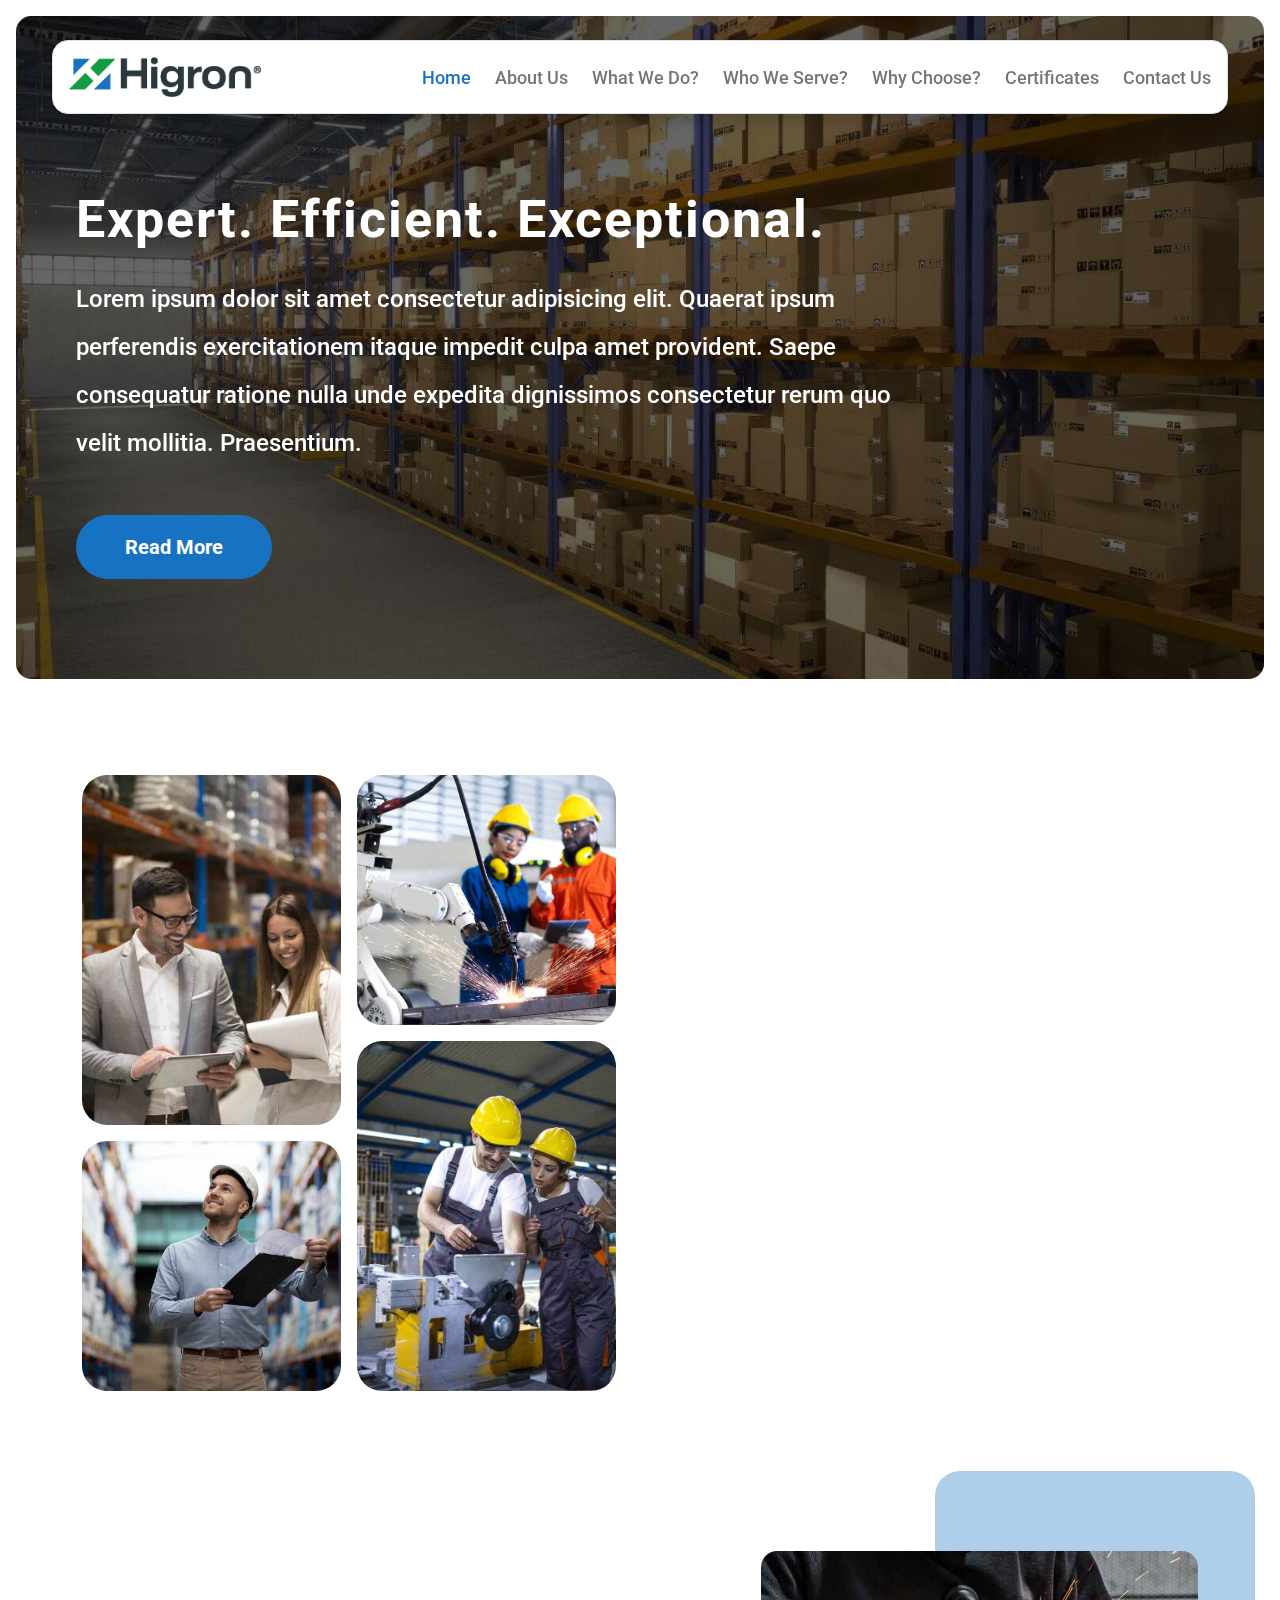
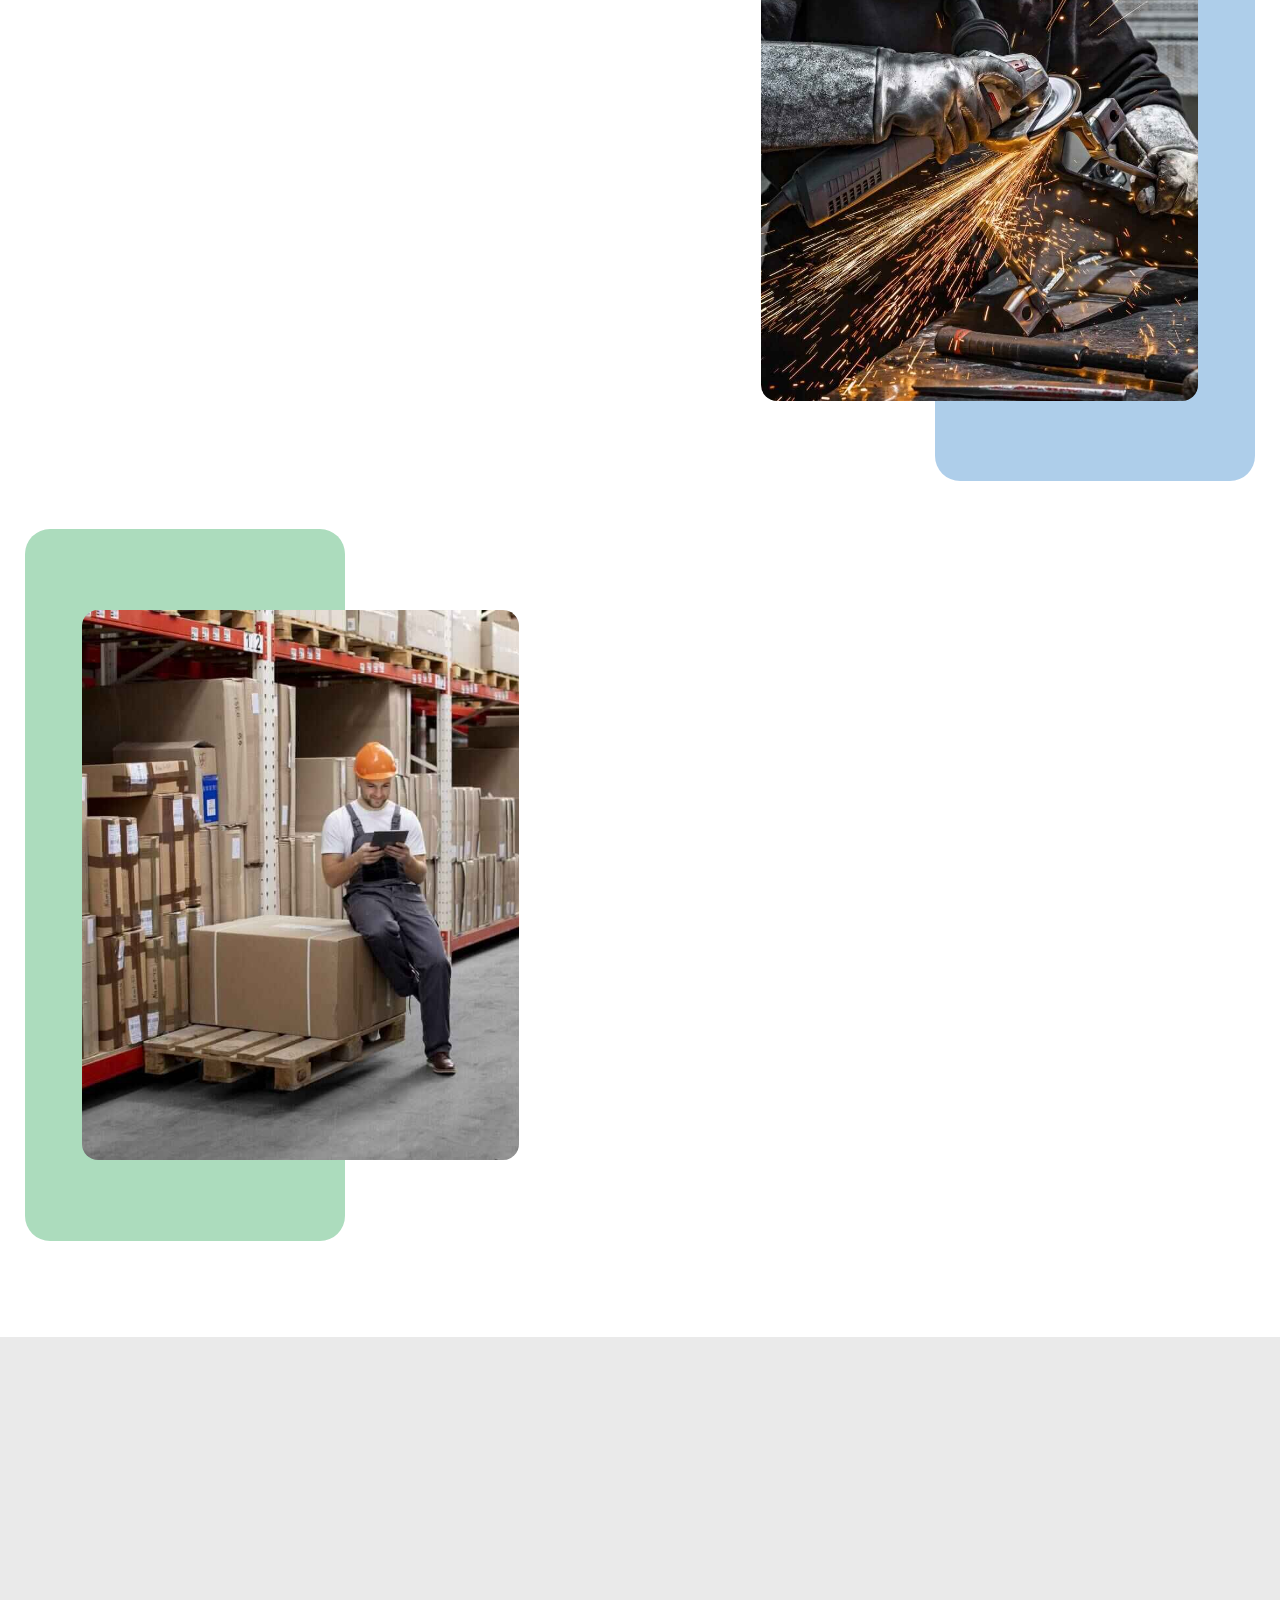
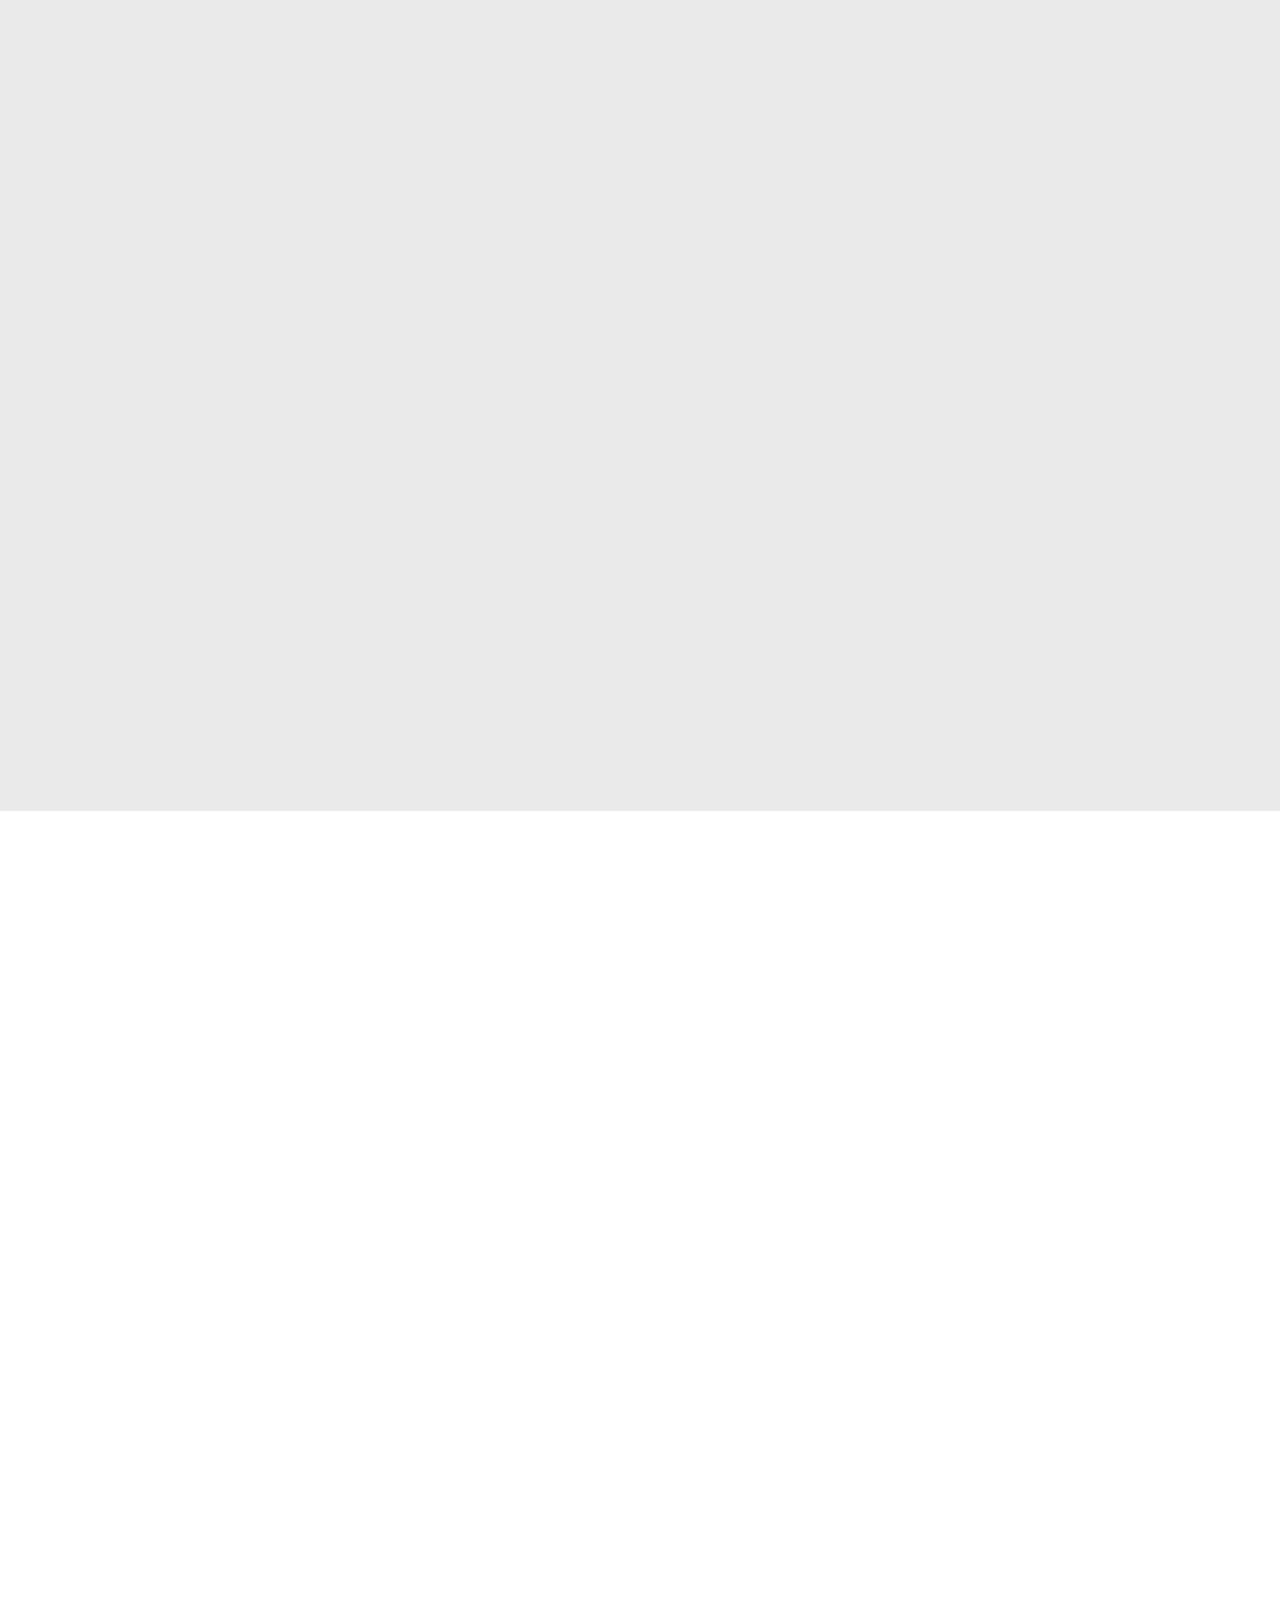
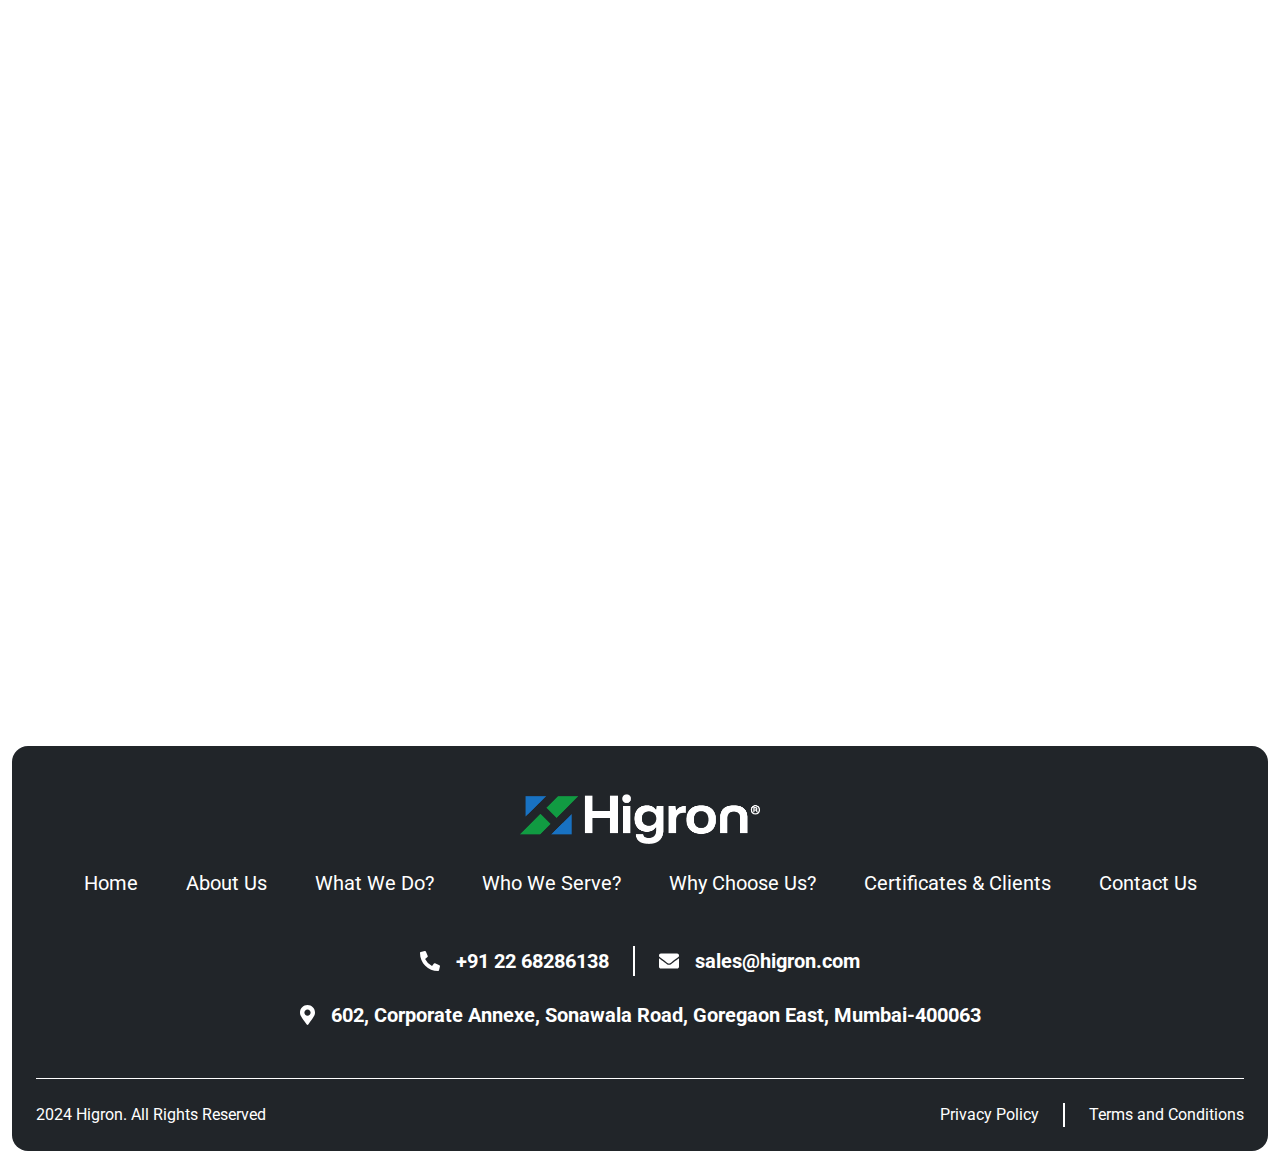
==== index.html @ 0edd307a "initial setup commit" ====
<!DOCTYPE html>
<html lang="en">

<head>
    <meta charset="UTF-8">
    <meta name="viewport" content="width=device-width, initial-scale=1.0">
    <title>Higron | Home</title>
    <link rel="shortcut icon" href="./images/fav-logo.png" type="image/x-icon">

    <link rel="preconnect" href="https://fonts.googleapis.com">
    <link rel="preconnect" href="https://fonts.gstatic.com" crossorigin>
    <link href="https://fonts.googleapis.com/css2?family=Roboto:ital,wght@0,100;0,300;0,400;0,500;0,700;0,900;1,100;1,300;1,400;1,500;1,700;1,900&display=swap" rel="stylesheet">

    <link rel="stylesheet" href="./css/style.css">
    <link rel="stylesheet" href="./css/responsive.css">
    <link rel="stylesheet" href="./css/custom.css">
    <link rel="stylesheet" href="./css/bootstrap.min.css">
    <link rel="stylesheet" href="./css/aos.css">
    <link rel="stylesheet" href="./css/owl.carousel.min.css">
    <link rel="stylesheet" href="./css/owl.theme.default.min.css">
    <link rel="stylesheet" href="./fontawesome/css/all.min.css">
    <link rel="stylesheet" href="./fontawesome/css/brands.min.css">
    <link rel="stylesheet" href="./fontawesome/css/fontawesome.min.css">
    <link rel="stylesheet" href="./fontawesome/css/regular.min.css">
    <link rel="stylesheet" href="./fontawesome/css/solid.min.css">
    <link rel="stylesheet" href="./fontawesome/css/svg-with-js.min.css">
    <link rel="stylesheet" href="./fontawesome/css/v4-shims.min.css">

    <script src="./js/jquery.min.js"></script>
</head>

<body>
    <section class="banner-height m-3 bg-overlay rounded-4" data-bg-src="./images/banner-img.jpg">
        <div class="container-fluid h-100">
            <header class="pt-sm-4 pt-3 px-sm-4 px-1" data-aos="fade-up" data-aos-duration="1000">
                <nav class="p-3 navbar navbar-expand-lg bg-white rounded-4 shadow border">
                    <a href="./index.html">
                        <img class="logo-img" src="./images/logo.png" alt="Higron Logo">
                    </a>
                    <button class="navbar-toggler" type="button" data-bs-toggle="collapse" data-bs-target="#navbarNavDropdown" aria-controls="navbarNavDropdown" aria-expanded="false" aria-label="Toggle navigation">
                        <span class="navbar-toggler-icon"></span>
                    </button>
                    <div class="collapse navbar-collapse justify-content-end" id="navbarNavDropdown">
                        <ul class="navbar-nav gap-xl-4 gap-lg-3">
                            <li class="nav-item mt-lg-0 mt-4 mb-lg-0 mb-2">
                                <a class="nav-link p-0 active" aria-current="page" href="./index.html">Home</a>
                            </li>
                            <li class="nav-item my-lg-0 my-2">
                                <a class="nav-link p-0" href="./index.html#about-section">About Us</a>
                            </li>
                            <li class="nav-item my-lg-0 my-2">
                                <a class="nav-link p-0" href="./index.html#whatwe-section">What We Do?</a>
                            </li>
                            <li class="nav-item my-lg-0 my-2">
                                <a class="nav-link p-0" href="./index.html#whowe-section">Who We Serve?</a>
                            </li>
                            <li class="nav-item my-lg-0 my-2">
                                <a class="nav-link p-0" href="./index.html#whychoose-section">Why Choose?</a>
                            </li>
                            <li class="nav-item my-lg-0 my-2">
                                <a class="nav-link p-0" href="./index.html#certificate-section">Certificates</a>
                            </li>
                            <li class="nav-item my-lg-0 my-2">
                                <a class="nav-link p-0" href="./contactus.html">Contact Us</a>
                            </li>
                        </ul>
                    </div>
                </nav>
            </header>
            
            <header class="p-4 addHeaderClass">
                <nav class="p-3 navbar navbar-expand-lg bg-white rounded-4 shadow border">
                    <a href="./index.html">
                        <img class="logo-img" src="./images/logo.png" alt="Higron Logo">
                    </a>
                    <button class="navbar-toggler" type="button" data-bs-toggle="collapse" data-bs-target="#navbarNavSticky" aria-controls="navbarNavSticky" aria-expanded="false" aria-label="Toggle navigation">
                        <span class="navbar-toggler-icon"></span>
                    </button>
                    <div class="collapse navbar-collapse justify-content-end" id="navbarNavSticky">
                        <ul id="higron-menu" class="navbar-nav gap-xl-4 gap-lg-3 gap-md-2">
                            <li class="nav-item mt-lg-0 mt-4 mb-lg-0 mb-2">
                                <a class="nav-link p-0 active" aria-current="page" href="./index.html">Home</a>
                            </li>
                            <li class="nav-item my-lg-0 my-2">
                                <a class="nav-link p-0" href="./index.html#about-section">About Us</a>
                            </li>
                            <li class="nav-item my-lg-0 my-2">
                                <a class="nav-link p-0" href="./index.html#whatwe-section">What We Do?</a>
                            </li>
                            <li class="nav-item my-lg-0 my-2">
                                <a class="nav-link p-0" href="./index.html#whowe-section">Who We Serve?</a>
                            </li>
                            <li class="nav-item my-lg-0 my-2">
                                <a class="nav-link p-0" href="./index.html#whychoose-section">Why Choose?</a>
                            </li>
                            <li class="nav-item my-lg-0 my-2">
                                <a class="nav-link p-0" href="./index.html#certificate-section">Certificates</a>
                            </li>
                            <li class="nav-item my-lg-0 my-2">
                                <a class="nav-link p-0" href="./contactus.html">Contact Us</a>
                            </li>
                        </ul>
                    </div>
                </nav>
            </header>
            <div class="d-flex flex-column justify-content-center banner-padding">
                <div class="container-fluid px-lg-5 px-md-4 px-sm-3 p-0 z-9 position-relative">
                    <div class="w-lg-75">
                        <h1 class="banner-text mb-4 text-white fw-bold" data-aos="fade-up" data-aos-duration="2000">Expert. Efficient. Exceptional.</h1>
                        <h4 class="mb-4 mb-lg-5 banner-subtext text-white lh-lg" data-aos="fade-up" data-aos-duration="2000">Lorem ipsum dolor sit amet consectetur adipisicing elit. Quaerat ipsum perferendis exercitationem itaque impedit culpa amet provident. Saepe consequatur ratione nulla unde expedita dignissimos consectetur rerum quo velit mollitia. Praesentium.</h4>
                        <a href="./index.html#about-section" class="btn btn-primary rounded-pill px-5 py-3 fw-bold fs-5" data-aos="fade-up" data-aos-duration="2000">Read More</a>
                    </div>
                </div>
            </div>
        </div>
    </section>

    <section id="about-section" class="scroll-margin-top space-section">
        <div class="container">
            <div class="row g-4 g-md-5 gy-5 align-items-center">
                <div class="col-lg-6" data-aos="fade-up" data-aos-duration="2000">
                    <div class="row g-3">
                        <div class="col-6">
                            <img class="about-img-1 mb-3" src="./images/about-img1.jpg" alt="Abount Image">
                            <img class="about-img-2" src="./images/about-img3.jpg" alt="Abount Image">
                        </div>
                        <div class="col-6">
                            <img class="about-img-2 mb-3" src="./images/about-img2.jpg" alt="Abount Image">
                            <img class="about-img-1" src="./images/about-img4.jpg" alt="Abount Image">
                        </div>
                    </div>
                </div>
                <div class="col-lg-6" data-aos="fade-up" data-aos-duration="2000">
                    <h5 class="mb-2 fw-bold text-primary">Who We Are?</h5>
                    <h1 class="mb-4 display-4 fw-bold">About Us</h1>
                    <p class="mb-2 fs-5"><span class="text-primary fw-bold"> HIGRON </span> is a leading manufacturing and procurement services company based out of Mumbai, India with Regional offices in UAE and Saudi Arabia.</p>
                    <p class="mb-2 fs-5">We offer a one-stop shop for the supply of Tubes, Pipes, Fittings (Metallic and non-metallic), Fasteners, and a wide range of other industrial products for various sectors including oil, gas, and petrochemical industries.</p>
                    <p class="mb-4 fs-5">We are also the agents of PHB WESERHÜTTE, a leading technological company in the areas of material handling and mining.</p>
                    <a href="./contactus.html" class="btn btn-primary rounded-pill px-5 py-3 fw-bold">Contact Us</a>
                </div>
            </div>
        </div>
    </section>

    <section id="whatwe-section">
        <div class="scroll-margin-top-100px space-section mb-5 position-relative">
            <div class="container">
                <div class="row g-4 g-md-5 gy-5 align-items-center">
                    <div class="col-lg-7" data-aos="fade-up" data-aos-duration="2000">
                        <div class="mb-lg-5 mb-4">
                            <h5 class="mb-3 fw-bold text-primary">What We Do?</h5>
                            <h1 class="mb-4 display-6 fw-bold">Manufacturing Division</h1>
                            <p class="mb-0 fs-5">Lorem ipsum dolor sit amet consectetur adipisicing elit. Tenetur explicabo accusamus repellendus maiores veritatis est hic, eaque quibusdam! Quae tempore aliquid cum laborum corporis adipisci, similique quis quia quos quibusdam.</p>
                        </div>
                        <div class="row g-4">
                            <div class="col-lg-6 col-md-6">
                                <a href="#" class="text-black d-flex gap-3 align-items-center">
                                    <div class="bg-light py-1 px-2 rounded-circle"><i class="fa fa-angle-double-right"></i></div>
                                    <h5 class="mb-0 fw-bold">Tubes & Pipes</h5>
                                </a>
                            </div>
                            <div class="col-lg-6 col-md-6">
                                <a href="#" class="text-black d-flex gap-3 align-items-center">
                                    <div class="bg-light py-1 px-2 rounded-circle"><i class="fa fa-angle-double-right"></i></div>
                                    <h5 class="mb-0 fw-bold">Pipe Fittings</h5>
                                </a>
                            </div>
                            <div class="col-lg-6 col-md-6">
                                <a href="#" class="text-black d-flex gap-3 align-items-center">
                                    <div class="bg-light py-1 px-2 rounded-circle"><i class="fa fa-angle-double-right"></i></div>
                                    <h5 class="mb-0 fw-bold">Fasteners</h5>
                                </a>
                            </div>
                            <div class="col-lg-6 col-md-6">
                                <a href="#" class="text-black d-flex gap-3 align-items-center">
                                    <div class="bg-light py-1 px-2 rounded-circle"><i class="fa fa-angle-double-right"></i></div>
                                    <h5 class="mb-0 fw-bold">Injection Molding</h5>
                                </a>
                            </div>
                        </div>
                    </div>
                    <div class="col-lg-5 bgside-bar-right">
                        <img class="z-9 position-relative object-cover w-100 h-450px rounded-4" src="./images/what-we1.jpg" alt="Abount Image">
                    </div>
                </div>
            </div>
        </div>

        <div class="space-section mb-5 position-relative">
            <div class="container">
                <div class="row g-4 g-md-5 gy-5 align-items-center">
                    <div class="col-lg-5 bgside-bar-left">
                        <img class="z-9 position-relative object-cover w-100 h-550px rounded-4" src="./images/what-we2.jpg" alt="Abount Image">
                    </div>
                    <div class="col-lg-7" data-aos="fade-up" data-aos-duration="2000">
                        <div class="mb-lg-5 mb-4">
                            <h5 class="mb-3 fw-bold text-primary">What We Do?</h5>
                            <h1 class="mb-4 display-6 fw-bold">Procurement Services</h1>
                            <p class="mb-0 fs-5">Lorem ipsum dolor sit amet consectetur adipisicing elit. Tenetur explicabo accusamus repellendus maiores veritatis est hic, eaque quibusdam! Quae tempore aliquid cum laborum corporis adipisci, similique quis quia quos quibusdam.</p>
                        </div>
                        <div class="row g-4">
                            <div class="col-lg-6 col-md-6">
                                <a href="#" class="text-black d-flex gap-3 align-items-center">
                                    <div class="bg-light py-1 px-2 rounded-circle"><i class="fa fa-angle-double-right"></i></div>
                                    <h5 class="mb-0 fw-bold">Pipes & Fittings</h5>
                                </a>
                            </div>
                            <div class="col-lg-6 col-md-6">
                                <a href="#" class="text-black d-flex gap-3 align-items-center">
                                    <div class="bg-light py-1 px-2 rounded-circle"><i class="fa fa-angle-double-right"></i></div>
                                    <h5 class="mb-0 fw-bold">Welding</h5>
                                </a>
                            </div>
                            <div class="col-lg-6 col-md-6">
                                <a href="#" class="text-black d-flex gap-3 align-items-center">
                                    <div class="bg-light py-1 px-2 rounded-circle"><i class="fa fa-angle-double-right"></i></div>
                                    <h5 class="mb-0 fw-bold">Capital Spares & Equipments</h5>
                                </a>
                            </div>
                            <div class="col-lg-6 col-md-6">
                                <a href="#" class="text-black d-flex gap-3 align-items-center">
                                    <div class="bg-light py-1 px-2 rounded-circle"><i class="fa fa-angle-double-right"></i></div>
                                    <h5 class="mb-0 fw-bold">Industrial Tools</h5>
                                </a>
                            </div>
                            <div class="col-lg-6 col-md-6">
                                <a href="#" class="text-black d-flex gap-3 align-items-center">
                                    <div class="bg-light py-1 px-2 rounded-circle"><i class="fa fa-angle-double-right"></i></div>
                                    <h5 class="mb-0 fw-bold">Machine Tools</h5>
                                </a>
                            </div>
                            <div class="col-lg-6 col-md-6">
                                <a href="#" class="text-black d-flex gap-3 align-items-center">
                                    <div class="bg-light py-1 px-2 rounded-circle"><i class="fa fa-angle-double-right"></i></div>
                                    <h5 class="mb-0 fw-bold">Material Handling</h5>
                                </a>
                            </div>
                            <div class="col-lg-6 col-md-6">
                                <a href="#" class="text-black d-flex gap-3 align-items-center">
                                    <div class="bg-light py-1 px-2 rounded-circle"><i class="fa fa-angle-double-right"></i></div>
                                    <h5 class="mb-0 fw-bold">Pneumatics</h5>
                                </a>
                            </div>
                            <div class="col-lg-6 col-md-6">
                                <a href="#" class="text-black d-flex gap-3 align-items-center">
                                    <div class="bg-light py-1 px-2 rounded-circle"><i class="fa fa-angle-double-right"></i></div>
                                    <h5 class="mb-0 fw-bold">Hydraulics</h5>
                                </a>
                            </div>
                            <div class="col-lg-6 col-md-6">
                                <a href="#" class="text-black d-flex gap-3 align-items-center">
                                    <div class="bg-light py-1 px-2 rounded-circle"><i class="fa fa-angle-double-right"></i></div>
                                    <h5 class="mb-0 fw-bold">Electrical & Lighting</h5>
                                </a>
                            </div>
                            <div class="col-lg-6 col-md-6">
                                <a href="#" class="text-black d-flex gap-3 align-items-center">
                                    <div class="bg-light py-1 px-2 rounded-circle"><i class="fa fa-angle-double-right"></i></div>
                                    <h5 class="mb-0 fw-bold">Safety</h5>
                                </a>
                            </div>
                        </div>
                    </div>
                </div>
            </div>
        </div>
    </section>

    <section id="whowe-section" class="scroll-margin-top pt-lg-5 pt-4">
        <div class="space-section bg-light pb-310px">
            <div class="container">
                <div class="mb-5" data-aos="fade-up" data-aos-duration="2000">
                    <h1 class="text-center mb-4 display-6 fw-bold">Who We Serve?</h1>
                    <p class="w-lg-75 mx-auto text-center mb-0 fs-5 lh-base">Lorem ipsum dolor sit, amet consectetur adipisicing elit. Consequuntur, dolorem, aspernatur assumenda quas iure veniam laborum quaerat, deserunt corrupti quidem amet officia.</p>
                </div>
                <div class="row g-3 g-lg-4 justify-content-center">
                    <div class="col-lg-4 col-md-6" data-aos="fade-up" data-aos-duration="2000">
                        <div class="bg-white shadow serve-card p-3 rounded-4">
                            <div class="bg-white rounded-4 p-3 position-relative z-9 text-center">
                                <div class="fs-4 serve-icon text-white mx-auto position-relative">
                                    <img class="serv-img position-relative z-3" src="./images/serve-icon1.png">
                                </div>
                                <h4 class="mt-3 mb-2 fw-bold text-black">Petrochemical</h4>
                                <h6 class="mb-0 text-black lh-base">Lorem ipsum dolor sit amet consectetur adipisicing.</h6>
                            </div>
                        </div>
                    </div>
                    <div class="col-lg-4 col-md-6" data-aos="fade-up" data-aos-duration="2000">
                        <div class="bg-white shadow serve-card p-3 rounded-4">
                            <div class="bg-white rounded-4 p-3 position-relative z-9 text-center">
                                <div class="fs-4 serve-icon text-white mx-auto position-relative">
                                    <img class="serv-img position-relative z-3" src="./images/serve-icon2.png">
                                </div>
                                <h4 class="mt-3 mb-2 fw-bold text-black">Oil & Gas</h4>
                                <h6 class="mb-0 text-black lh-base">Lorem ipsum dolor sit amet consectetur adipisicing.</h6>
                            </div>
                        </div>
                    </div>
                    <div class="col-lg-4 col-md-6" data-aos="fade-up" data-aos-duration="2000">
                        <div class="bg-white shadow serve-card p-3 rounded-4">
                            <div class="bg-white rounded-4 p-3 position-relative z-9 text-center">
                                <div class="fs-4 serve-icon text-white mx-auto position-relative">
                                    <img class="serv-img position-relative z-3" src="./images/serve-icon3.png">
                                </div>
                                <h4 class="mt-3 mb-2 fw-bold text-black">Fertilizer</h4>
                                <h6 class="mb-0 text-black lh-base">Lorem ipsum dolor sit amet consectetur adipisicing.</h6>
                            </div>
                        </div>
                    </div>
                    <div class="col-lg-4 col-md-6" data-aos="fade-up" data-aos-duration="2000">
                        <div class="bg-white shadow serve-card p-3 rounded-4">
                            <div class="bg-white rounded-4 p-3 position-relative z-9 text-center">
                                <div class="fs-4 serve-icon text-white mx-auto position-relative">
                                    <img class="serv-img position-relative z-3" src="./images/serve-icon4.png">
                                </div>
                                <h4 class="mt-3 mb-2 fw-bold text-black">Steel</h4>
                                <h6 class="mb-0 text-black lh-base">Lorem ipsum dolor sit amet consectetur adipisicing.</h6>
                            </div>
                        </div>
                    </div>
                    <div class="col-lg-4 col-md-6" data-aos="fade-up" data-aos-duration="2000">
                        <div class="bg-white shadow serve-card p-3 rounded-4">
                            <div class="bg-white rounded-4 p-3 position-relative z-9 text-center">
                                <div class="fs-4 serve-icon text-white mx-auto position-relative">
                                    <img class="serv-img position-relative z-3" src="./images/serve-icon5.png">
                                </div>
                                <h4 class="mt-3 mb-2 fw-bold text-black">Water Treatment</h4>
                                <h6 class="mb-0 text-black lh-base">Lorem ipsum dolor sit amet consectetur adipisicing.</h6>
                            </div>
                        </div>
                    </div>
                    <div class="col-lg-4 col-md-6" data-aos="fade-up" data-aos-duration="2000">
                        <div class="bg-white shadow serve-card p-3 rounded-4">
                            <div class="bg-white rounded-4 p-3 position-relative z-9 text-center">
                                <div class="fs-4 serve-icon text-white mx-auto position-relative">
                                    <img class="serv-img position-relative z-3" src="./images/serve-icon6.png">
                                </div>
                                <h4 class="mt-3 mb-2 fw-bold text-black">Power Generation</h4>
                                <h6 class="mb-0 text-black lh-base">Lorem ipsum dolor sit amet consectetur adipisicing.</h6>
                            </div>
                        </div>
                    </div>
                </div>
            </div>
        </div>
    </section>

    <section id="whychoose-section" class="scroll-margin-top-300px space-section">
        <div class="container">
            <div class="mt--300px" data-aos="fade-in" data-aos-duration="2000">
                <img src="./images/world-map.jpg" class="w-100 rounded-4" alt="world map">
            </div>
            <div class="mt-5 pt-lg-4">
                <div class="mb-5 text-center" data-aos="fade-up" data-aos-duration="2000">
                    <h5 class="mb-3 fw-bold text-primary">Why Choose Us?</h5>
                    <h1 class="mb-4 display-6 fw-bold">What We Do Differently?</h1>
                    <p class="mb-0 fs-5">At HIGRON, we serve as the force connecting materials to our customers, be it through our products or procurement services. <br class="d-lg-none d-xl-block"> Our highly trained sales staff commits to our customers, ensuring every aspect of business with us is smooth and impactful.</p>
                </div>
                <div class="row g-4">
                    <div class="col-md-4">
                        <div class="text-center card-hover position-relative" data-aos="fade-up" data-aos-duration="2000">
                            <img class="choose-img mb-4" src="./images/choose-icon1.png" alt="why choose us">
                            <h5 class="mb-0 text-capitalize fw-bold lh-base">Expert technical team</h5>
                        </div>
                    </div>
                    <div class="col-md-4">
                        <div class="text-center card-hover position-relative" data-aos="fade-up" data-aos-duration="2000">
                            <img class="choose-img mb-4" src="./images/choose-icon2.png" alt="why choose us">
                            <h5 class="mb-0 text-capitalize fw-bold lh-base">Efficient Manufacturing, sourcing & delivery</h5>
                        </div>
                    </div>
                    <div class="col-md-4">
                        <div class="text-center card-hover position-relative" data-aos="fade-up" data-aos-duration="2000">
                            <img class="choose-img mb-4" src="./images/choose-icon3.png" alt="why choose us">
                            <h5 class="mb-0 text-capitalize fw-bold lh-base">Exceptional execution</h5>
                        </div>
                    </div>
                </div>
            </div>
        </div>
    </section>

    <section id="certificate-section">
        <div class="scroll-margin-top-100px container">
            <div class="bg-light p-lg-5 p-4 rounded-4" data-aos="fade-up" data-aos-duration="2000">
                <h2 class="mb-4 text-center fw-bold">Certifications & Approvals</h2>
                <div class="row g-md-5 g-4 justify-content-center">
                    <div class="col-lg col-md-2 col-sm-4">
                        <div class="position-relative img-hover h-150px d-flex justify-content-center align-items-center">
                            <img class="certificate-img position-relative z-3" src="./images/certificate-1.png" alt="certificate image">
                        </div>
                    </div>
                    <div class="col-md col-sm-4">
                        <div class="position-relative img-hover h-150px d-flex justify-content-center align-items-center">
                            <img class="certificate-img position-relative z-3" src="./images/certificate-4.png" alt="certificate image">
                        </div>
                    </div>
                    <div class="col-md col-sm-4">
                        <div class="position-relative img-hover h-150px d-flex justify-content-center align-items-center">
                            <img class="certificate-img position-relative z-3" src="./images/certificate-2.png" alt="certificate image">
                        </div>
                    </div>
                    <div class="col-md col-sm-4">
                        <div class="position-relative img-hover h-150px d-flex justify-content-center align-items-center">
                            <img class="certificate-img position-relative z-3" src="./images/certificate-5.png" alt="certificate image">
                        </div>
                    </div>
                    <div class="col-md col-sm-4">
                        <div class="position-relative img-hover h-150px d-flex justify-content-center align-items-center">
                            <img class="certificate-img position-relative z-3" src="./images/certificate-3.png" alt="certificate image">
                        </div>
                    </div>
                </div>
            </div>
        </div>

        <div class="space-section">
            <div class="container-fluid">
                <div class="position-relative vertical-border text-center" data-aos="fade-up" data-aos-duration="2000">
                    <h2 class="bg-white d-inline-block px-4 px-lg-5 mb-5 fw-bold">Out Clients</h2>
                </div>
            </div>
            <div class="container-fluid" data-aos="fade-up" data-aos-duration="2000">
                <div class="owl-carousel client-carousel">
                    <div class="items clientimg-hover p-2">
                        <img class="client-logo" src="./images/client-1.png" alt="client logo">
                    </div>
                    <div class="items clientimg-hover p-2">
                        <img class="client-logo" src="./images/client-2.png" alt="client logo">
                    </div>
                    <div class="items clientimg-hover p-2">
                        <img class="client-logo" src="./images/client-3.png" alt="client logo">
                    </div>
                    <div class="items clientimg-hover p-2">
                        <img class="client-logo" src="./images/client-4.png" alt="client logo">
                    </div>
                    <div class="items clientimg-hover p-2">
                        <img class="client-logo" src="./images/client-5.png" alt="client logo">
                    </div>
                    <div class="items clientimg-hover p-2">
                        <img class="client-logo" src="./images/client-6.png" alt="client logo">
                    </div>
                    <div class="items clientimg-hover p-2">
                        <img class="client-logo" src="./images/client-7.png" alt="client logo">
                    </div>
                    <div class="items clientimg-hover p-2">
                        <img class="client-logo" src="./images/client-8.png" alt="client logo">
                    </div>
                </div>
            </div>
        </div>
    </section>

    <footer class="container-fluid mb-3">
        <div class="bg-dark p-4 pt-lg-5 rounded-4">
            <div class="mb-4 pb-5 border-bottom border-white text-center">
                <img class="mb-4 footer-logo" src="./images/footer-logo.png" alt="footer logo">
                <div class="d-flex flex-sm-row flex-column mb-5 flex-wrap gap-xl-5 gap-lg-4 gap-3 justify-content-center">
                    <a href="./index.html" class="text-white fs-5">Home</a>
                    <a href="./index.html#about-section" class="text-white fs-5">About Us</a>
                    <a href="./index.html#whatwe-section" class="text-white fs-5">What We Do?</a>
                    <a href="./index.html#whowe-section" class="text-white fs-5">Who We Serve?</a>
                    <a href="./index.html#whychoose-section" class="text-white fs-5">Why Choose Us?</a>
                    <a href="./index.html#certificate-section" class="text-white fs-5">Certificates & Clients</a>
                    <a href="./contactus.html" class="text-white fs-5">Contact Us</a>
                </div>
                <div class="d-flex mb-4 flex-wrap gap-md-4 gap-3 justify-content-center">
                    <a href="tel:+91 22 68286138" class="d-flex gap-3 align-items-center text-white fs-5 fw-bold">
                        <div><i class="fa fa-phone-alt"></i></div>
                        <div>+91 22 68286138</div>
                    </a>
                    <div class="border border-white d-none d-sm-block"></div>
                    <a href="mailto:sales@higron.com" class="d-flex gap-3 align-items-center text-white fs-5 fw-bold">
                        <div><i class="fa fa-envelope"></i></div>
                        <div>sales@higron.com</div>
                    </a>
                </div>
                <div class="d-flex flex-wrap gap-lg-5 gap-md-4 gap-3 justify-content-center">
                    <a href="#" class="d-flex gap-3 align-items-center text-white fs-5 fw-bold">
                        <div><i class="fa fa-map-marker-alt"></i></div>
                        <div>602, Corporate Annexe, Sonawala Road, Goregaon East, Mumbai-400063</div>
                    </a>
                </div>
            </div>
            <div class="d-flex flex-wrap justify-content-center gap-3 justify-content-md-between">
                <div class="text-white fs-6"> 2024 Higron. All Rights Reserved </div>
                <div class="d-flex flex-wrap gap-md-4 gap-3">
                    <a href="#" class="text-white fs-6">Privacy Policy</a>
                    <div class="border border-white"></div>
                    <a href="#" class="text-white fs-6">Terms and Conditions</a>
                </div>
            </div>
        </div>
    </footer>

    <button id="scrollToTopBtn">
        <i class="fa fa-angle-up"></i>
    </button>

    <script>
        $(window).scroll(function() {    
            var scroll = $(window).scrollTop();

            if (scroll >= 100) {
                $(".addHeaderClass").addClass("stickyHeader");
            } else {
                $(".addHeaderClass").removeClass("stickyHeader");
            }
        });

        $(document).ready(function() {
            // Show or hide the button based on scroll position
            $(window).scroll(function() {
                if ($(this).scrollTop() > 500) {
                    $('#scrollToTopBtn').fadeIn();
                } else {
                    $('#scrollToTopBtn').fadeOut();
                }
            });
    
            // Scroll to top when the button is clicked
            $('#scrollToTopBtn').click(function() {
                $('html, body').animate({ scrollTop: 0 }, 500);
            });
        });

        $(function (e) {
            "use strict";
            e("[data-bg-src]").length > 0 &&
            e("[data-bg-src]").each(function () {
                var t = e(this).attr("data-bg-src");
                e(this).css("background-image", "url(" + t + ")"),
                e(this).removeAttr("data-bg-src").addClass("background-img");
            })
        });
    </script>

    <script src="./js/script.js"></script>
    <script src="./js/bootstrap.min.js"></script>
    <script src="./js/bootstrap.bundle.min.js"></script>
    <script src="./js/aos.js"></script>
    <script src="./js/owl.carousel.min.js"></script>
    <script src="./fontawesome/js/all.min.js"></script>
    <script src="./fontawesome/js/brands.min.js"></script>
    <script src="./fontawesome/js/fontawesome.min.js"></script>
    <script src="./fontawesome/js/regular.min.js"></script>
    <script src="./fontawesome/js/solid.min.js"></script>
    <script src="./fontawesome/js/v4-shims.min.js"></script>
</body>

</html>
---- css/style.css ----
::-webkit-scrollbar {
  width: 10px;
}

/* Track */
::-webkit-scrollbar-track {
  background: transparent;
}

/* Handle */
::-webkit-scrollbar-thumb {
  background: #ddd;
}

/* Handle on hover */
::-webkit-scrollbar-thumb:hover {
  background: #c2c2c2;
}

body {
  overflow-x: hidden;
}

body,
p,
h1,
h2,
h3,
h4,
h5,
h6,
div,
span,
a,
li,
ul,
ol,
select,
input,
textarea,
button {
  font-family: "Roboto", sans-serif;
}

select:focus,
input:focus,
textarea:focus,
button:focus {
  box-shadow: 0px 0px 0px 0px transparent !important;
}

a {
  text-decoration: none !important;
}

.background-img {
  background-position: center;
  background-repeat: no-repeat;
  background-size: cover;
}

.h-100vh {
  height: 100vh;
}

.h-75vh {
  height: 75vh;
}

.scroll-margin-top {
  scroll-margin-top: 30px;
}

.scroll-margin-top-100px {
  scroll-margin-top: 100px;
}

.scroll-margin-top-150px {
  scroll-margin-top: 150px;
}

.scroll-margin-top-300px {
  scroll-margin-top: 300px;
}

#scrollToTopBtn {
  display: none;
  position: fixed;
  bottom: 120px;
  right: 35px;
  background-color: #202327;
  color: #fff;
  font-size: 24px;
  border: none;
  border-radius: 100px;
  cursor: pointer;
  z-index: 99;
  width: 50px;
  height: 50px;
  border: 2px solid #fff;
}

.close-button {
  font-size: 10px;
  height: 10px !important;
  width: 10px !important;
  position: absolute;
  top: 25px;
  right: 30px;
  background-color: #fff !important;
  border-radius: 50% !important;
}

.bg-overlay {
  position: relative;
}

.bg-overlay::before {
  content: "";
  position: absolute;
  left: 0;
  right: 0;
  top: 0;
  bottom: 0;
  background-color: rgb(0, 0, 0, 0.6);
  border-radius: 15px;
}

.logo-img {
  width: 100%;
  height: 40px;
  object-fit: contain;
}

.nav-item .nav-link {
  font-weight: 500;
  font-size: 18px;
}

.banner-text {
  font-size: 52px;
  letter-spacing: 2px;
}

.w-lg-50 {
  width: 50%;
}

.w-lg-75 {
  width: 75%;
}

.object-cover {
  object-fit: cover;
}

.banner-padding {
  padding: 75px 0px 100px 0px;
}

.about-img-rounded1 {
  border-radius: 30px 30px 0px 30px;
}

.about-img-rounded2 {
  border-radius: 30px 30px 30px 0px;
}

.about-img-rounded3 {
  border-radius: 0px 30px 30px 30px;
}

.about-img-rounded4 {
  border-radius: 30px 0px 30px 30px;
}

.about-img-1 {
  width: 100%;
  height: 350px;
  border-radius: 25px;
  object-fit: cover;
}

.about-img-2 {
  width: 100%;
  height: 250px;
  border-radius: 25px;
  object-fit: cover;
}

.space-section {
  padding: 80px 0;
}

.bgside-bar-left:before {
  content: "";
  position: absolute;
  top: 0px;
  bottom: 0px;
  left: 25px;
  width: 25%;
  background-color: rgb(17 155 66 / 35%);
  border-radius: 25px;
}

.bgside-bar-right:before {
  content: "";
  position: absolute;
  top: 0px;
  bottom: 0px;
  right: 25px;
  width: 25%;
  background-color: rgb(24 114 194 / 35%);
  border-radius: 25px;
}

.serve-card .serve-icon::before {
  content: "";
  position: absolute;
  top: 50%;
  left: 50%;
  right: 50%;
  bottom: 50%;
  background-color: rgb(24 114 194 / 100%);
  border-radius: 50%;
  transition: ease-in-out 0.3s all;
}

.serve-card:hover .serve-icon::before {
  left: 0;
  top: 0;
  right: 0;
  bottom: 0;
}

.serve-card {
  position: relative;
  overflow: hidden;
}

.serve-card:hover:after,
.serve-card:hover:before {
  background-color: rgb(17 155 66 / 100%);
}

.serve-card::after {
  content: "";
  position: absolute;
  background-color: rgb(17 155 66 / 65%);
  border-radius: 18px;
  transition: ease-in-out 0.3s all;
  width: 200px;
  height: 200px;
  transform: rotate(45deg);
  left: -150px;
  top: -60px;
}

.serve-card::before {
  content: "";
  position: absolute;
  background-color: rgb(17 155 66 / 65%);
  border-radius: 18px;
  transition: ease-in-out 0.3s all;
  width: 200px;
  height: 200px;
  transform: rotate(45deg);
  right: -130px;
  bottom: -70px;
}

.serve-icon {
  width: 75px;
  height: 75px;
  border-radius: 50%;
  background-color: rgb(24 114 194 / 50%);
  display: flex;
  justify-content: center;
  align-items: center;
}

.mt--300px {
  margin-top: -300px;
}

.pb-310px {
  padding-bottom: 310px !important;
}

.client-logo {
  width: 100%;
  height: 100px;
  object-fit: contain;
}

.footer-logo {
  width: 100%;
  height: 50px;
  object-fit: contain;
}

.img-hover::before {
  content: "";
  position: absolute;
  top: 50%;
  left: 50%;
  right: 50%;
  bottom: 50%;
  background-color: #fff;
  border-radius: 20px;
  transition: ease-in-out 0.3s all;
}

.img-hover:hover:before {
  left: 0;
  top: 0;
  right: 0;
  bottom: 0;
}

.clientimg-hover img,
.card-hover img {
  transition: ease-in-out 0.3s all;
}

.clientimg-hover:hover img,
.card-hover:hover img {
  transform: scale(1.1);
}

.vertical-border::before {
  content: "";
  position: absolute;
  left: 0;
  right: 0;
  top: 20px;
  border: 1px solid rgb(24 114 194 / 100%);
  z-index: -1;
}

.head-hover:before {
  content: "";
  position: absolute;
  left: 50%;
  bottom: -10px;
  width: 0;
  transform: translate(-50%, 0);
  height: 3px;
  border-radius: 25px;
  background-color: rgb(17 155 66 / 100%);
  transition: ease-in-out 0.3s all;
}

.head-hover:hover:before {
  right: 0;
  transform: translate(-50%, 0);
  width: 150px;
}

.serv-img {
  width: 45px;
  height: 45px;
  object-fit: contain;
}

.choose-img {
  width: 100%;
  height: 70px;
  object-fit: contain;
}

.certificate-img {
  width: 100%;
  height: 100px;
  object-fit: contain;
}

.addHeaderClass {
  opacity: 0;
  display: none;
  transition: ease-in-out 0.2s all;
}

.addHeaderClass.stickyHeader {
  opacity: 1;
  display: block;
  position: fixed;
  top: 0;
  right: 0;
  left: 0;
  background-color: #fff;
  z-index: 99;
  padding: 15px;
  box-shadow: 2px 2px 12px #adadad;
}

.addHeaderClass.stickyHeader .navbar.navbar-expand-lg {
  padding: 0px !important;
  box-shadow: 0px 0px 0px !important;
  border: 0px solid transparent !important;
}

.navbar-nav .nav-link.active, .navbar-nav .show>.nav-link, .navbar-nav .nav-link:hover {
  color: rgb(24 114 194 / 100%) !important;
}
---- css/responsive.css ----
@media screen and (max-width: 597PX) {
    .banner-text {
        font-size: 35px !important;
        line-height: 50px;
    }

    .banner-subtext {
        font-size: 16px !important;
        line-height: 30px;
    }

    .logo-img {
        height: 30px;
    }
}

@media screen and (max-width: 767px) {
    .w-lg-50 {
        width: 100%;
    }
}

@media screen and (max-width: 991px) {
    .banner-padding {
        padding: 50px 0px 75px 0px;
    }

    .space-section {
        padding: 60px 0;
    }

    .w-lg-50 {
        width: 75%;
    }

    .banner-text {
        font-size: 45px;
    }

    .banner-subtext {
        font-size: 18px !important;
    }
}

@media screen and (max-width: 1180px) {
    .w-lg-75 {
        width: 100% !important;
    }
}

@media screen and (max-width: 1220px) {
    .nav-item .nav-link {
        font-size: 16px;
    }
}
---- css/custom.css ----
.w-5px {
    width: 5px;
}

.w-15px {
    width: 15px;
}

.w-25px {
    width: 25px;
}

.w-35px {
    width: 35px;
}

.w-45px {
    width: 45px;
}

.w-55px {
    width: 55px;
}

.w-65px {
    width: 65px;
}

.w-75px {
    width: 75px;
}

.w-85px {
    width: 85px;
}

.w-95px {
    width: 95px;
}

.w-0px {
    width: 0px;
}

.w-10px {
    width: 10px;
}

.w-20px {
    width: 20px;
}

.w-30px {
    width: 30px;
}

.w-40px {
    width: 40px;
}

.w-50px {
    width: 50px;
}

.w-60px {
    width: 60px;
}

.w-70px {
    width: 70px;
}

.w-80px {
    width: 80px;
}

.w-90px {
    width: 90px;
}

.w-100px {
    width: 100px;
}

.w-200px {
    width: 200px;
}

.w-300px {
    width: 300px;
}

.w-400px {
    width: 400px;
}

.w-500px {
    width: 500px;
}

.w-600px {
    width: 600px;
}

.w-700px {
    width: 700px;
}

.w-800px {
    width: 800px;
}

.w-900px {
    width: 900px;
}

.w-1000px {
    width: 1000px;
}

.w-150px {
    width: 150px;
}

.w-250px {
    width: 250px;
}

.w-350px {
    width: 350px;
}

.w-450px {
    width: 450px;
}

.w-550px {
    width: 550px;
}

.w-650px {
    width: 650px;
}

.w-750px {
    width: 750px;
}

.w-850px {
    width: 850px;
}

.w-950px {
    width: 950px;
}

.w-0 {
    width: 0%;
}

.w-5 {
    width: 5%;
}

.w-10 {
    width: 10%;
}

.w-15 {
    width: 15%;
}

.w-20 {
    width: 20%;
}

.w-25 {
    width: 25%;
}

.w-30 {
    width: 30%;
}

.w-35 {
    width: 35%;
}

.w-40 {
    width: 40%;
}

.w-45 {
    width: 45%;
}

.w-50 {
    width: 50%;
}

.w-55 {
    width: 55%;
}

.w-60 {
    width: 60%;
}

.w-65 {
    width: 65%;
}

.w-70 {
    width: 70%;
}

.w-75 {
    width: 75%;
}

.w-80 {
    width: 80%;
}

.w-85 {
    width: 85%;
}

.w-90 {
    width: 90%;
}

.w-95 {
    width: 95%;
}

.w-100 {
    width: 100%;
}




.h-5px {
    height: 5px;
}

.h-15px {
    height: 15px;
}

.h-25px {
    height: 25px;
}

.h-35px {
    height: 35px;
}

.h-45px {
    height: 45px;
}

.h-55px {
    height: 55px;
}

.h-65px {
    height: 65px;
}

.h-75px {
    height: 75px;
}

.h-85px {
    height: 85px;
}

.h-95px {
    height: 95px;
}

.h-0px {
    height: 0px;
}

.h-10px {
    height: 10px;
}

.h-20px {
    height: 20px;
}

.h-30px {
    height: 30px;
}

.h-40px {
    height: 40px;
}

.h-50px {
    height: 50px;
}

.h-60px {
    height: 60px;
}

.h-70px {
    height: 70px;
}

.h-80px {
    height: 80px;
}

.h-90px {
    height: 90px;
}

.h-100px {
    height: 100px;
}

.h-200px {
    height: 200px;
}

.h-300px {
    height: 300px;
}

.h-400px {
    height: 400px;
}

.h-500px {
    height: 500px;
}

.h-600px {
    height: 600px;
}

.h-700px {
    height: 700px;
}

.h-800px {
    height: 800px;
}

.h-900px {
    height: 900px;
}

.h-1000px {
    height: 1000px;
}

.h-150px {
    height: 150px;
}

.h-250px {
    height: 250px;
}

.h-350px {
    height: 350px;
}

.h-450px {
    height: 450px;
}

.h-550px {
    height: 550px;
}

.h-650px {
    height: 650px;
}

.h-750px {
    height: 750px;
}

.h-850px {
    height: 850px;
}

.h-950px {
    height: 950px;
}

.h-0 {
    height: 0%;
}

.h-5 {
    height: 5%;
}

.h-10 {
    height: 10%;
}

.h-15 {
    height: 15%;
}

.h-20 {
    height: 20%;
}

.h-25 {
    height: 25%;
}

.h-30 {
    height: 30%;
}

.h-35 {
    height: 35%;
}

.h-40 {
    height: 40%;
}

.h-45 {
    height: 45%;
}

.h-50 {
    height: 50%;
}

.h-55 {
    height: 55%;
}

.h-60 {
    height: 60%;
}

.h-65 {
    height: 65%;
}

.h-70 {
    height: 70%;
}

.h-75 {
    height: 75%;
}

.h-80 {
    height: 80%;
}

.h-85 {
    height: 85%;
}

.h-90 {
    height: 90%;
}

.h-95 {
    height: 95%;
}

.h-100 {
    height: 100%;
}





.mb-5px {
    margin-bottom: 5px;
}

.mb-15px {
    margin-bottom: 15px;
}

.mb-25px {
    margin-bottom: 25px;
}

.mb-35px {
    margin-bottom: 35px;
}

.mb-45px {
    margin-bottom: 45px;
}

.mb-55px {
    margin-bottom: 55px;
}

.mb-65px {
    margin-bottom: 65px;
}

.mb-75px {
    margin-bottom: 75px;
}

.mb-85px {
    margin-bottom: 85px;
}

.mb-95px {
    margin-bottom: 95px;
}

.mb-0px {
    margin-bottom: 0px;
}

.mb-10px {
    margin-bottom: 10px;
}

.mb-20px {
    margin-bottom: 20px;
}

.mb-30px {
    margin-bottom: 30px;
}

.mb-40px {
    margin-bottom: 40px;
}

.mb-50px {
    margin-bottom: 50px;
}

.mb-60px {
    margin-bottom: 60px;
}

.mb-70px {
    margin-bottom: 70px;
}

.mb-80px {
    margin-bottom: 80px;
}

.mb-90px {
    margin-bottom: 90px;
}

.mb-100px {
    margin-bottom: 100px;
}

.mb-5px {
    margin-bottom: 5px;
}

.mb-15px {
    margin-bottom: 15px;
}

.mb-25px {
    margin-bottom: 25px;
}

.mb-35px {
    margin-bottom: 35px;
}

.mb-45px {
    margin-bottom: 45px;
}

.mb-55px {
    margin-bottom: 55px;
}

.mb-65px {
    margin-bottom: 65px;
}

.mb-75px {
    margin-bottom: 75px;
}

.mb-85px {
    margin-bottom: 85px;
}

.mb-95px {
    margin-bottom: 95px;
}

.mb-0px {
    margin-bottom: 0px;
}

.mb-10px {
    margin-bottom: 10px;
}

.mb-20px {
    margin-bottom: 20px;
}

.mb-30px {
    margin-bottom: 30px;
}

.mb-40px {
    margin-bottom: 40px;
}

.mb-50px {
    margin-bottom: 50px;
}

.mb-60px {
    margin-bottom: 60px;
}

.mb-70px {
    margin-bottom: 70px;
}

.mb-80px {
    margin-bottom: 80px;
}

.mb-90px {
    margin-bottom: 90px;
}

.mb-100px {
    margin-bottom: 100px;
}




.mt-5px {
    margin-top: 5px;
}

.mt-15px {
    margin-top: 15px;
}

.mt-25px {
    margin-top: 25px;
}

.mt-35px {
    margin-top: 35px;
}

.mt-45px {
    margin-top: 45px;
}

.mt-55px {
    margin-top: 55px;
}

.mt-65px {
    margin-top: 65px;
}

.mt-75px {
    margin-top: 75px;
}

.mt-85px {
    margin-top: 85px;
}

.mt-95px {
    margin-top: 95px;
}

.mt-0px {
    margin-top: 0px;
}

.mt-10px {
    margin-top: 10px;
}

.mt-20px {
    margin-top: 20px;
}

.mt-30px {
    margin-top: 30px;
}

.mt-40px {
    margin-top: 40px;
}

.mt-50px {
    margin-top: 50px;
}

.mt-60px {
    margin-top: 60px;
}

.mt-70px {
    margin-top: 70px;
}

.mt-80px {
    margin-top: 80px;
}

.mt-90px {
    margin-top: 90px;
}

.mt-100px {
    margin-top: 100px;
}

.mt-5px {
    margin-top: 5px;
}

.mt-15px {
    margin-top: 15px;
}

.mt-25px {
    margin-top: 25px;
}

.mt-35px {
    margin-top: 35px;
}

.mt-45px {
    margin-top: 45px;
}

.mt-55px {
    margin-top: 55px;
}

.mt-65px {
    margin-top: 65px;
}

.mt-75px {
    margin-top: 75px;
}

.mt-85px {
    margin-top: 85px;
}

.mt-95px {
    margin-top: 95px;
}

.mt-0px {
    margin-top: 0px;
}

.mt-10px {
    margin-top: 10px;
}

.mt-20px {
    margin-top: 20px;
}

.mt-30px {
    margin-top: 30px;
}

.mt-40px {
    margin-top: 40px;
}

.mt-50px {
    margin-top: 50px;
}

.mt-60px {
    margin-top: 60px;
}

.mt-70px {
    margin-top: 70px;
}

.mt-80px {
    margin-top: 80px;
}

.mt-90px {
    margin-top: 90px;
}

.mt-100px {
    margin-top: 100px;
}





.ml-5px {
    margin-left: 5px;
}

.ml-15px {
    margin-left: 15px;
}

.ml-25px {
    margin-left: 25px;
}

.ml-35px {
    margin-left: 35px;
}

.ml-45px {
    margin-left: 45px;
}

.ml-55px {
    margin-left: 55px;
}

.ml-65px {
    margin-left: 65px;
}

.ml-75px {
    margin-left: 75px;
}

.ml-85px {
    margin-left: 85px;
}

.ml-95px {
    margin-left: 95px;
}

.ml-0px {
    margin-left: 0px;
}

.ml-10px {
    margin-left: 10px;
}

.ml-20px {
    margin-left: 20px;
}

.ml-30px {
    margin-left: 30px;
}

.ml-40px {
    margin-left: 40px;
}

.ml-50px {
    margin-left: 50px;
}

.ml-60px {
    margin-left: 60px;
}

.ml-70px {
    margin-left: 70px;
}

.ml-80px {
    margin-left: 80px;
}

.ml-90px {
    margin-left: 90px;
}

.ml-100px {
    margin-left: 100px;
}

.ml-5px {
    margin-left: 5px;
}

.ml-15px {
    margin-left: 15px;
}

.ml-25px {
    margin-left: 25px;
}

.ml-35px {
    margin-left: 35px;
}

.ml-45px {
    margin-left: 45px;
}

.ml-55px {
    margin-left: 55px;
}

.ml-65px {
    margin-left: 65px;
}

.ml-75px {
    margin-left: 75px;
}

.ml-85px {
    margin-left: 85px;
}

.ml-95px {
    margin-left: 95px;
}

.ml-0px {
    margin-left: 0px;
}

.ml-10px {
    margin-left: 10px;
}

.ml-20px {
    margin-left: 20px;
}

.ml-30px {
    margin-left: 30px;
}

.ml-40px {
    margin-left: 40px;
}

.ml-50px {
    margin-left: 50px;
}

.ml-60px {
    margin-left: 60px;
}

.ml-70px {
    margin-left: 70px;
}

.ml-80px {
    margin-left: 80px;
}

.ml-90px {
    margin-left: 90px;
}

.ml-100px {
    margin-left: 100px;
}





.mr-5px {
    margin-right: 5px;
}

.mr-15px {
    margin-right: 15px;
}

.mr-25px {
    margin-right: 25px;
}

.mr-35px {
    margin-right: 35px;
}

.mr-45px {
    margin-right: 45px;
}

.mr-55px {
    margin-right: 55px;
}

.mr-65px {
    margin-right: 65px;
}

.mr-75px {
    margin-right: 75px;
}

.mr-85px {
    margin-right: 85px;
}

.mr-95px {
    margin-right: 95px;
}

.mr-0px {
    margin-right: 0px;
}

.mr-10px {
    margin-right: 10px;
}

.mr-20px {
    margin-right: 20px;
}

.mr-30px {
    margin-right: 30px;
}

.mr-40px {
    margin-right: 40px;
}

.mr-50px {
    margin-right: 50px;
}

.mr-60px {
    margin-right: 60px;
}

.mr-70px {
    margin-right: 70px;
}

.mr-80px {
    margin-right: 80px;
}

.mr-90px {
    margin-right: 90px;
}

.mr-100px {
    margin-right: 100px;
}

.mr-5px {
    margin-right: 5px;
}

.mr-15px {
    margin-right: 15px;
}

.mr-25px {
    margin-right: 25px;
}

.mr-35px {
    margin-right: 35px;
}

.mr-45px {
    margin-right: 45px;
}

.mr-55px {
    margin-right: 55px;
}

.mr-65px {
    margin-right: 65px;
}

.mr-75px {
    margin-right: 75px;
}

.mr-85px {
    margin-right: 85px;
}

.mr-95px {
    margin-right: 95px;
}

.mr-0px {
    margin-right: 0px;
}

.mr-10px {
    margin-right: 10px;
}

.mr-20px {
    margin-right: 20px;
}

.mr-30px {
    margin-right: 30px;
}

.mr-40px {
    margin-right: 40px;
}

.mr-50px {
    margin-right: 50px;
}

.mr-60px {
    margin-right: 60px;
}

.mr-70px {
    margin-right: 70px;
}

.mr-80px {
    margin-right: 80px;
}

.mr-90px {
    margin-right: 90px;
}

.mr-100px {
    margin-right: 100px;
}




.mt--5px {
    margin-top: -5px;
}

.mt--10px {
    margin-top: -10px;
}

.mt--15px {
    margin-top: -15px;
}

.mt--20px {
    margin-top: -20px;
}

.mt--25px {
    margin-top: -25px;
}

.mt--30px {
    margin-top: -30px;
}

.mt--35px {
    margin-top: -35px;
}

.mt--40px {
    margin-top: -40px;
}

.mt--45px {
    margin-top: -45px;
}

.mt--50px {
    margin-top: -50px;
}

.mb--5px {
    margin-bottom: -5px;
}

.mb--10px {
    margin-bottom: -10px;
}

.mb--15px {
    margin-bottom: -15px;
}

.mb--20px {
    margin-bottom: -20px;
}

.mb--25px {
    margin-bottom: -25px;
}

.mb--30px {
    margin-bottom: -30px;
}

.mb--35px {
    margin-bottom: -35px;
}

.mb--40px {
    margin-bottom: -40px;
}

.mb--45px {
    margin-bottom: -45px;
}

.mb--50px {
    margin-bottom: -50px;
}

.ml--5px {
    margin-left: -5px;
}

.ml--10px {
    margin-left: -10px;
}

.ml--15px {
    margin-left: -15px;
}

.ml--20px {
    margin-left: -20px;
}

.ml--25px {
    margin-left: -25px;
}

.ml--30px {
    margin-left: -30px;
}

.ml--35px {
    margin-left: -35px;
}

.ml--40px {
    margin-left: -40px;
}

.ml--45px {
    margin-left: -45px;
}

.ml--50px {
    margin-left: -50px;
}

.mr--5px {
    margin-right: -5px;
}

.mr--10px {
    margin-right: -10px;
}

.mr--15px {
    margin-right: -15px;
}

.mr--20px {
    margin-right: -20px;
}

.mr--25px {
    margin-right: -25px;
}

.mr--30px {
    margin-right: -30px;
}

.mr--35px {
    margin-right: -35px;
}

.mr--40px {
    margin-right: -40px;
}

.mr--45px {
    margin-right: -45px;
}

.mr--50px {
    margin-right: -50px;
}






.pb-5px {
    padding-bottom: 5px;
}

.pb-15px {
    padding-bottom: 15px;
}

.pb-25px {
    padding-bottom: 25px;
}

.pb-35px {
    padding-bottom: 35px;
}

.pb-45px {
    padding-bottom: 45px;
}

.pb-55px {
    padding-bottom: 55px;
}

.pb-65px {
    padding-bottom: 65px;
}

.pb-75px {
    padding-bottom: 75px;
}

.pb-85px {
    padding-bottom: 85px;
}

.pb-95px {
    padding-bottom: 95px;
}

.pb-0px {
    padding-bottom: 0px;
}

.pb-10px {
    padding-bottom: 10px;
}

.pb-20px {
    padding-bottom: 20px;
}

.pb-30px {
    padding-bottom: 30px;
}

.pb-40px {
    padding-bottom: 40px;
}

.pb-50px {
    padding-bottom: 50px;
}

.pb-60px {
    padding-bottom: 60px;
}

.pb-70px {
    padding-bottom: 70px;
}

.pb-80px {
    padding-bottom: 80px;
}

.pb-90px {
    padding-bottom: 90px;
}

.pb-100px {
    padding-bottom: 100px;
}

.pb-5px {
    padding-bottom: 5px;
}

.pb-15px {
    padding-bottom: 15px;
}

.pb-25px {
    padding-bottom: 25px;
}

.pb-35px {
    padding-bottom: 35px;
}

.pb-45px {
    padding-bottom: 45px;
}

.pb-55px {
    padding-bottom: 55px;
}

.pb-65px {
    padding-bottom: 65px;
}

.pb-75px {
    padding-bottom: 75px;
}

.pb-85px {
    padding-bottom: 85px;
}

.pb-95px {
    padding-bottom: 95px;
}

.pb-0px {
    padding-bottom: 0px;
}

.pb-10px {
    padding-bottom: 10px;
}

.pb-20px {
    padding-bottom: 20px;
}

.pb-30px {
    padding-bottom: 30px;
}

.pb-40px {
    padding-bottom: 40px;
}

.pb-50px {
    padding-bottom: 50px;
}

.pb-60px {
    padding-bottom: 60px;
}

.pb-70px {
    padding-bottom: 70px;
}

.pb-80px {
    padding-bottom: 80px;
}

.pb-90px {
    padding-bottom: 90px;
}

.pb-100px {
    padding-bottom: 100px;
}





.pt-5px {
    padding-top: 5px;
}

.pt-15px {
    padding-top: 15px;
}

.pt-25px {
    padding-top: 25px;
}

.pt-35px {
    padding-top: 35px;
}

.pt-45px {
    padding-top: 45px;
}

.pt-55px {
    padding-top: 55px;
}

.pt-65px {
    padding-top: 65px;
}

.pt-75px {
    padding-top: 75px;
}

.pt-85px {
    padding-top: 85px;
}

.pt-95px {
    padding-top: 95px;
}

.pt-0px {
    padding-top: 0px;
}

.pt-10px {
    padding-top: 10px;
}

.pt-20px {
    padding-top: 20px;
}

.pt-30px {
    padding-top: 30px;
}

.pt-40px {
    padding-top: 40px;
}

.pt-50px {
    padding-top: 50px;
}

.pt-60px {
    padding-top: 60px;
}

.pt-70px {
    padding-top: 70px;
}

.pt-80px {
    padding-top: 80px;
}

.pt-90px {
    padding-top: 90px;
}

.pt-100px {
    padding-top: 100px;
}

.pt-5px {
    padding-top: 5px;
}

.pt-15px {
    padding-top: 15px;
}

.pt-25px {
    padding-top: 25px;
}

.pt-35px {
    padding-top: 35px;
}

.pt-45px {
    padding-top: 45px;
}

.pt-55px {
    padding-top: 55px;
}

.pt-65px {
    padding-top: 65px;
}

.pt-75px {
    padding-top: 75px;
}

.pt-85px {
    padding-top: 85px;
}

.pt-95px {
    padding-top: 95px;
}

.pt-0px {
    padding-top: 0px;
}

.pt-10px {
    padding-top: 10px;
}

.pt-20px {
    padding-top: 20px;
}

.pt-30px {
    padding-top: 30px;
}

.pt-40px {
    padding-top: 40px;
}

.pt-50px {
    padding-top: 50px;
}

.pt-60px {
    padding-top: 60px;
}

.pt-70px {
    padding-top: 70px;
}

.pt-80px {
    padding-top: 80px;
}

.pt-90px {
    padding-top: 90px;
}

.pt-100px {
    padding-top: 100px;
}





.pl-5px {
    padding-left: 5px;
}

.pl-15px {
    padding-left: 15px;
}

.pl-25px {
    padding-left: 25px;
}

.pl-35px {
    padding-left: 35px;
}

.pl-45px {
    padding-left: 45px;
}

.pl-55px {
    padding-left: 55px;
}

.pl-65px {
    padding-left: 65px;
}

.pl-75px {
    padding-left: 75px;
}

.pl-85px {
    padding-left: 85px;
}

.pl-95px {
    padding-left: 95px;
}

.pl-0px {
    padding-left: 0px;
}

.pl-10px {
    padding-left: 10px;
}

.pl-20px {
    padding-left: 20px;
}

.pl-30px {
    padding-left: 30px;
}

.pl-40px {
    padding-left: 40px;
}

.pl-50px {
    padding-left: 50px;
}

.pl-60px {
    padding-left: 60px;
}

.pl-70px {
    padding-left: 70px;
}

.pl-80px {
    padding-left: 80px;
}

.pl-90px {
    padding-left: 90px;
}

.pl-100px {
    padding-left: 100px;
}

.pl-5px {
    padding-left: 5px;
}

.pl-15px {
    padding-left: 15px;
}

.pl-25px {
    padding-left: 25px;
}

.pl-35px {
    padding-left: 35px;
}

.pl-45px {
    padding-left: 45px;
}

.pl-55px {
    padding-left: 55px;
}

.pl-65px {
    padding-left: 65px;
}

.pl-75px {
    padding-left: 75px;
}

.pl-85px {
    padding-left: 85px;
}

.pl-95px {
    padding-left: 95px;
}

.pl-0px {
    padding-left: 0px;
}

.pl-10px {
    padding-left: 10px;
}

.pl-20px {
    padding-left: 20px;
}

.pl-30px {
    padding-left: 30px;
}

.pl-40px {
    padding-left: 40px;
}

.pl-50px {
    padding-left: 50px;
}

.pl-60px {
    padding-left: 60px;
}

.pl-70px {
    padding-left: 70px;
}

.pl-80px {
    padding-left: 80px;
}

.pl-90px {
    padding-left: 90px;
}

.pl-100px {
    padding-left: 100px;
}





.pr-5px {
    padding-right: 5px;
}

.pr-15px {
    padding-right: 15px;
}

.pr-25px {
    padding-right: 25px;
}

.pr-35px {
    padding-right: 35px;
}

.pr-45px {
    padding-right: 45px;
}

.pr-55px {
    padding-right: 55px;
}

.pr-65px {
    padding-right: 65px;
}

.pr-75px {
    padding-right: 75px;
}

.pr-85px {
    padding-right: 85px;
}

.pr-95px {
    padding-right: 95px;
}

.pr-0px {
    padding-right: 0px;
}

.pr-10px {
    padding-right: 10px;
}

.pr-20px {
    padding-right: 20px;
}

.pr-30px {
    padding-right: 30px;
}

.pr-40px {
    padding-right: 40px;
}

.pr-50px {
    padding-right: 50px;
}

.pr-60px {
    padding-right: 60px;
}

.pr-70px {
    padding-right: 70px;
}

.pr-80px {
    padding-right: 80px;
}

.pr-90px {
    padding-right: 90px;
}

.pr-100px {
    padding-right: 100px;
}

.pr-5px {
    padding-right: 5px;
}

.pr-15px {
    padding-right: 15px;
}

.pr-25px {
    padding-right: 25px;
}

.pr-35px {
    padding-right: 35px;
}

.pr-45px {
    padding-right: 45px;
}

.pr-55px {
    padding-right: 55px;
}

.pr-65px {
    padding-right: 65px;
}

.pr-75px {
    padding-right: 75px;
}

.pr-85px {
    padding-right: 85px;
}

.pr-95px {
    padding-right: 95px;
}

.pr-0px {
    padding-right: 0px;
}

.pr-10px {
    padding-right: 10px;
}

.pr-20px {
    padding-right: 20px;
}

.pr-30px {
    padding-right: 30px;
}

.pr-40px {
    padding-right: 40px;
}

.pr-50px {
    padding-right: 50px;
}

.pr-60px {
    padding-right: 60px;
}

.pr-70px {
    padding-right: 70px;
}

.pr-80px {
    padding-right: 80px;
}

.pr-90px {
    padding-right: 90px;
}

.pr-100px {
    padding-right: 100px;
}




.py-5px {
    padding-top: 5px;
    padding-bottom: 5px;
}

.py-15px {
    padding-top: 15px;
    padding-bottom: 15px;
}

.py-25px {
    padding-top: 25px;
    padding-bottom: 25px;
}

.py-35px {
    padding-top: 35px;
    padding-bottom: 35px;
}

.py-45px {
    padding-top: 45px;
    padding-bottom: 45px;
}

.py-55px {
    padding-top: 55px;
    padding-bottom: 55px;
}

.py-65px {
    padding-top: 65px;
    padding-bottom: 65px;
}

.py-75px {
    padding-top: 75px;
    padding-bottom: 75px;
}

.py-85px {
    padding-top: 85px;
    padding-bottom: 85px;
}

.py-95px {
    padding-top: 95px;
    padding-bottom: 95px;
}

.py-0px {
    padding-top: 0px;
    padding-bottom: 0px;
}

.py-10px {
    padding-top: 10px;
    padding-bottom: 10px;
}

.py-20px {
    padding-top: 20px;
    padding-bottom: 20px;
}

.py-30px {
    padding-top: 30px;
    padding-bottom: 30px;
}

.py-40px {
    padding-top: 40px;
    padding-bottom: 40px;
}

.py-50px {
    padding-top: 50px;
    padding-bottom: 50px;
}

.py-60px {
    padding-top: 60px;
    padding-bottom: 60px;
}

.py-70px {
    padding-top: 70px;
    padding-bottom: 70px;
}

.py-80px {
    padding-top: 80px;
    padding-bottom: 80px;
}

.py-90px {
    padding-top: 90px;
    padding-bottom: 90px;
}

.py-100px {
    padding-top: 100px;
    padding-bottom: 100px;
}





.my-5px {
    margin-top: 5px;
    margin-bottom: 5px;
}

.my-15px {
    margin-top: 15px;
    margin-bottom: 15px;
}

.my-25px {
    margin-top: 25px;
    margin-bottom: 25px;
}

.my-35px {
    margin-top: 35px;
    margin-bottom: 35px;
}

.my-45px {
    margin-top: 45px;
    margin-bottom: 45px;
}

.my-55px {
    margin-top: 55px;
    margin-bottom: 55px;
}

.my-65px {
    margin-top: 65px;
    margin-bottom: 65px;
}

.my-75px {
    margin-top: 75px;
    margin-bottom: 75px;
}

.my-85px {
    margin-top: 85px;
    margin-bottom: 85px;
}

.my-95px {
    margin-top: 95px;
    margin-bottom: 95px;
}

.my-0px {
    margin-top: 0px;
    margin-bottom: 0px;
}

.my-10px {
    margin-top: 10px;
    margin-bottom: 10px;
}

.my-20px {
    margin-top: 20px;
    margin-bottom: 20px;
}

.my-30px {
    margin-top: 30px;
    margin-bottom: 30px;
}

.my-40px {
    margin-top: 40px;
    margin-bottom: 40px;
}

.my-50px {
    margin-top: 50px;
    margin-bottom: 50px;
}

.my-60px {
    margin-top: 60px;
    margin-bottom: 60px;
}

.my-70px {
    margin-top: 70px;
    margin-bottom: 70px;
}

.my-80px {
    margin-top: 80px;
    margin-bottom: 80px;
}

.my-90px {
    margin-top: 90px;
    margin-bottom: 90px;
}

.my-100px {
    margin-top: 100px;
    margin-bottom: 100px;
}




.px-5px {
    padding-right: 5px;
    padding-left: 5px;
}

.px-15px {
    padding-right: 15px;
    padding-left: 15px;
}

.px-25px {
    padding-right: 25px;
    padding-left: 25px;
}

.px-35px {
    padding-right: 35px;
    padding-left: 35px;
}

.px-45px {
    padding-right: 45px;
    padding-left: 45px;
}

.px-55px {
    padding-right: 55px;
    padding-left: 55px;
}

.px-65px {
    padding-right: 65px;
    padding-left: 65px;
}

.px-75px {
    padding-right: 75px;
    padding-left: 75px;
}

.px-85px {
    padding-right: 85px;
    padding-left: 85px;
}

.px-95px {
    padding-right: 95px;
    padding-left: 95px;
}

.px-0px {
    padding-right: 0px;
    padding-left: 0px;
}

.px-10px {
    padding-right: 10px;
    padding-left: 10px;
}

.px-20px {
    padding-right: 20px;
    padding-left: 20px;
}

.px-30px {
    padding-right: 30px;
    padding-left: 30px;
}

.px-40px {
    padding-right: 40px;
    padding-left: 40px;
}

.px-50px {
    padding-right: 50px;
    padding-left: 50px;
}

.px-60px {
    padding-right: 60px;
    padding-left: 60px;
}

.px-70px {
    padding-right: 70px;
    padding-left: 70px;
}

.px-80px {
    padding-right: 80px;
    padding-left: 80px;
}

.px-90px {
    padding-right: 90px;
    padding-left: 90px;
}

.px-100px {
    padding-right: 100px;
    padding-left: 100px;
}





.mx-5px {
    margin-right: 5px;
    margin-left: 5px;
}

.mx-15px {
    margin-right: 15px;
    margin-left: 15px;
}

.mx-25px {
    margin-right: 25px;
    margin-left: 25px;
}

.mx-35px {
    margin-right: 35px;
    margin-left: 35px;
}

.mx-45px {
    margin-right: 45px;
    margin-left: 45px;
}

.mx-55px {
    margin-right: 55px;
    margin-left: 55px;
}

.mx-65px {
    margin-right: 65px;
    margin-left: 65px;
}

.mx-75px {
    margin-right: 75px;
    margin-left: 75px;
}

.mx-85px {
    margin-right: 85px;
    margin-left: 85px;
}

.mx-95px {
    margin-right: 95px;
    margin-left: 95px;
}

.mx-0px {
    margin-right: 0px;
    margin-left: 0px;
}

.mx-10px {
    margin-right: 10px;
    margin-left: 10px;
}

.mx-20px {
    margin-right: 20px;
    margin-left: 20px;
}

.mx-30px {
    margin-right: 30px;
    margin-left: 30px;
}

.mx-40px {
    margin-right: 40px;
    margin-left: 40px;
}

.mx-50px {
    margin-right: 50px;
    margin-left: 50px;
}

.mx-60px {
    margin-right: 60px;
    margin-left: 60px;
}

.mx-70px {
    margin-right: 70px;
    margin-left: 70px;
}

.mx-80px {
    margin-right: 80px;
    margin-left: 80px;
}

.mx-90px {
    margin-right: 90px;
    margin-left: 90px;
}

.mx-100px {
    margin-right: 100px;
    margin-left: 100px;
}



.z-3 {
    z-index: 3;
}

.z--1 {
    z-index: -1;
}

.z--9 {
    z-index: -9;
}

.z--99 {
    z-index: -99;
}

.z-9 {
    z-index: 9;
}

.z-99 {
    z-index: 99;
}

.z-999 {
    z-index: 999;
}

.rounded-20 {
    border-radius: 20px !important;
}

.rounded-10 {
    border-radius: 10px !important;
}

.rounded-5px {
    border-radius: 5px !important;
}

.bg-top {
    background-position: top;
}

.bg-contain {
    background-size: contain;
}

.w-max {
    width: max-content;
}

.h-max {
    height: max-content;
}
---- fontawesome/css/brands.min.css ----
/*!
 * Font Awesome Free 5.15.4 by @fontawesome - https://fontawesome.com
 * License - https://fontawesome.com/license/free (Icons: CC BY 4.0, Fonts: SIL OFL 1.1, Code: MIT License)
 */
@font-face{font-family:"Font Awesome 5 Brands";font-style:normal;font-weight:400;font-display:block;src:url(../webfonts/fa-brands-400.eot);src:url(../webfonts/fa-brands-400.eot?#iefix) format("embedded-opentype"),url(../webfonts/fa-brands-400.woff2) format("woff2"),url(../webfonts/fa-brands-400.woff) format("woff"),url(../webfonts/fa-brands-400.ttf) format("truetype"),url(../webfonts/fa-brands-400.svg#fontawesome) format("svg")}.fab{font-family:"Font Awesome 5 Brands";font-weight:400}
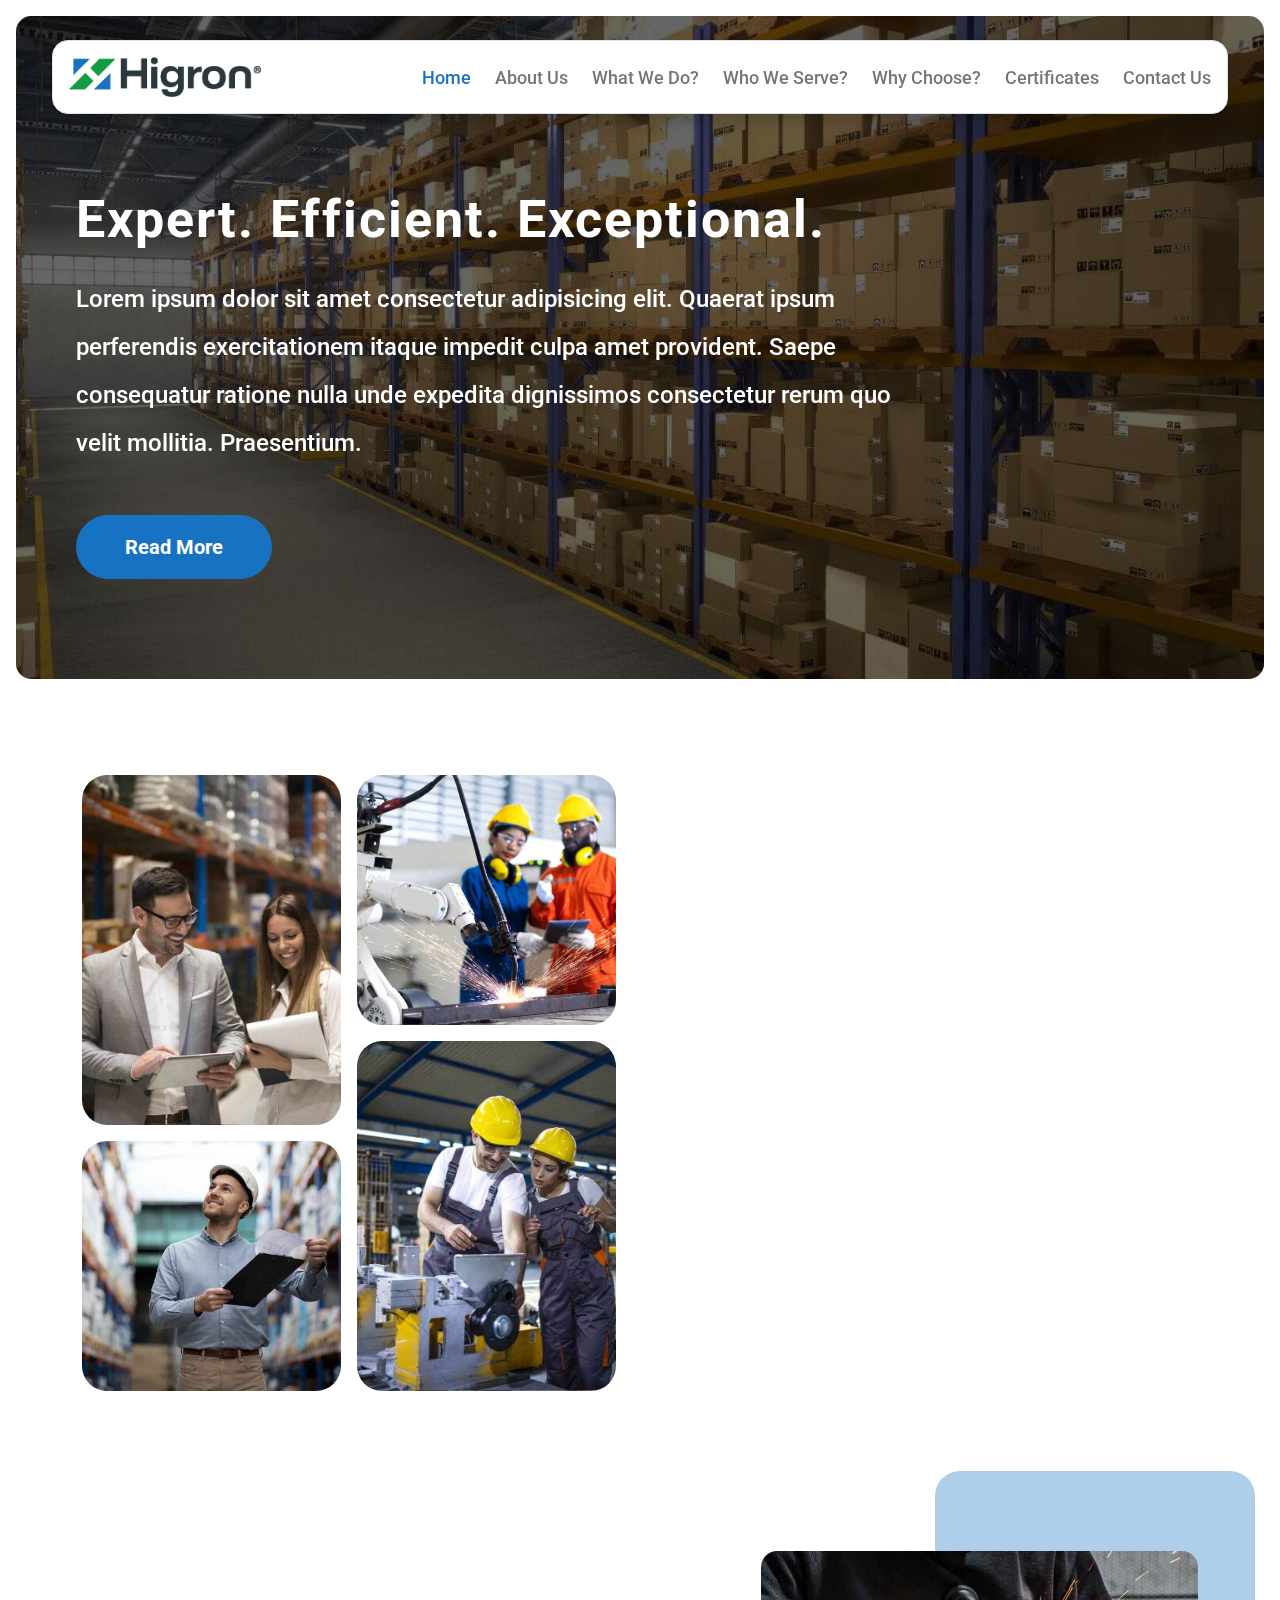
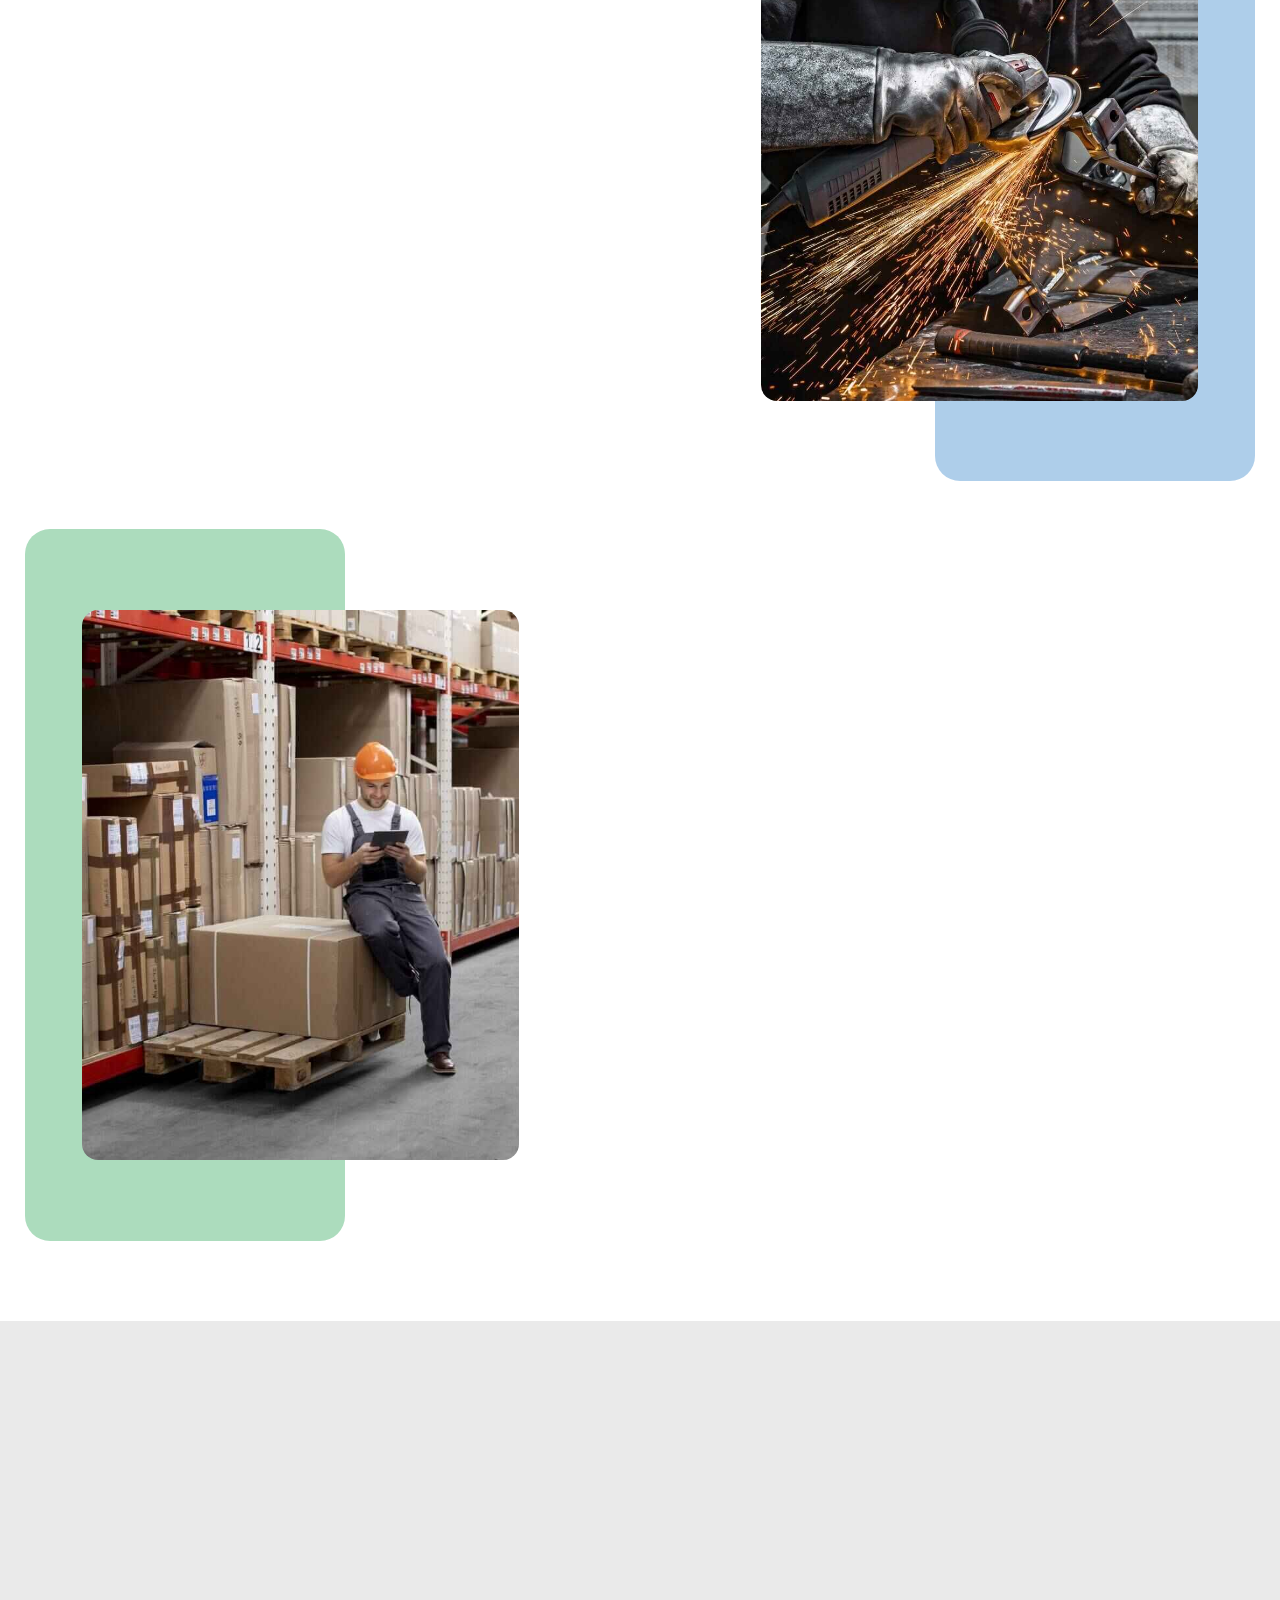
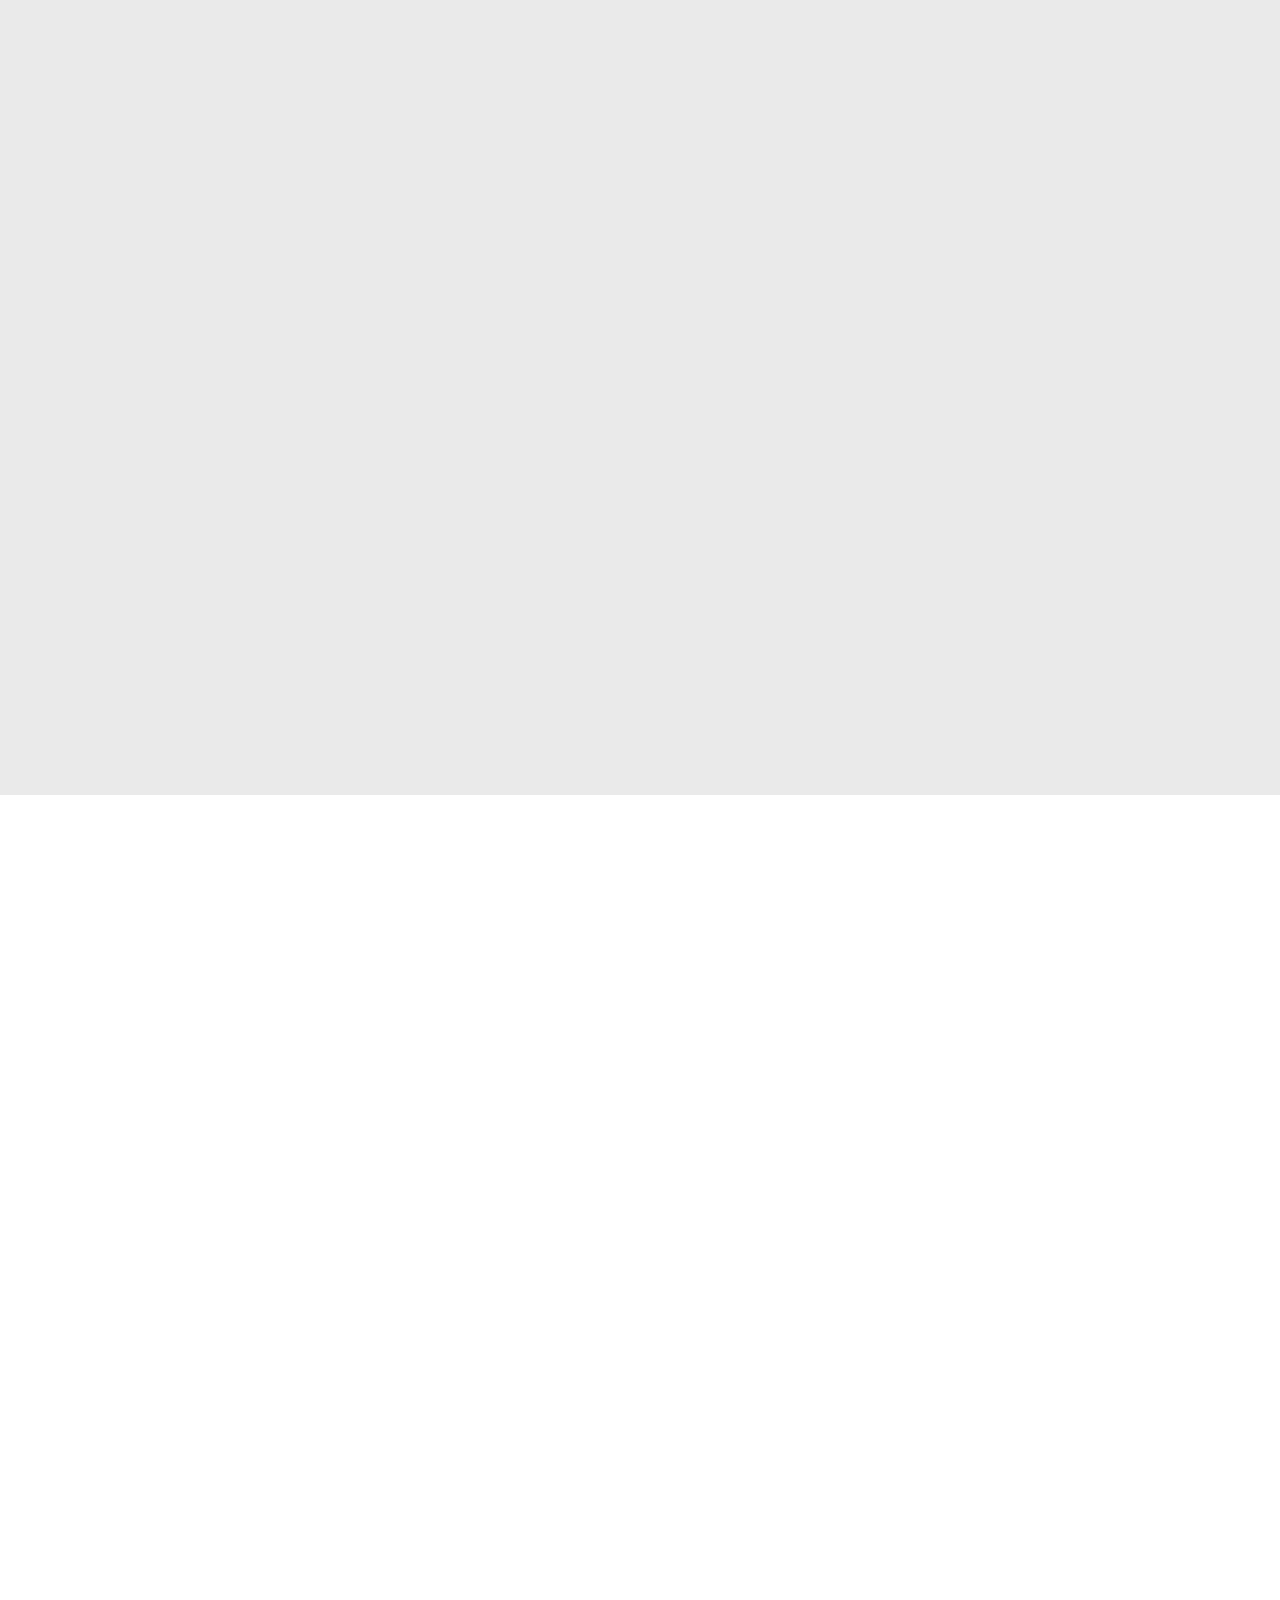
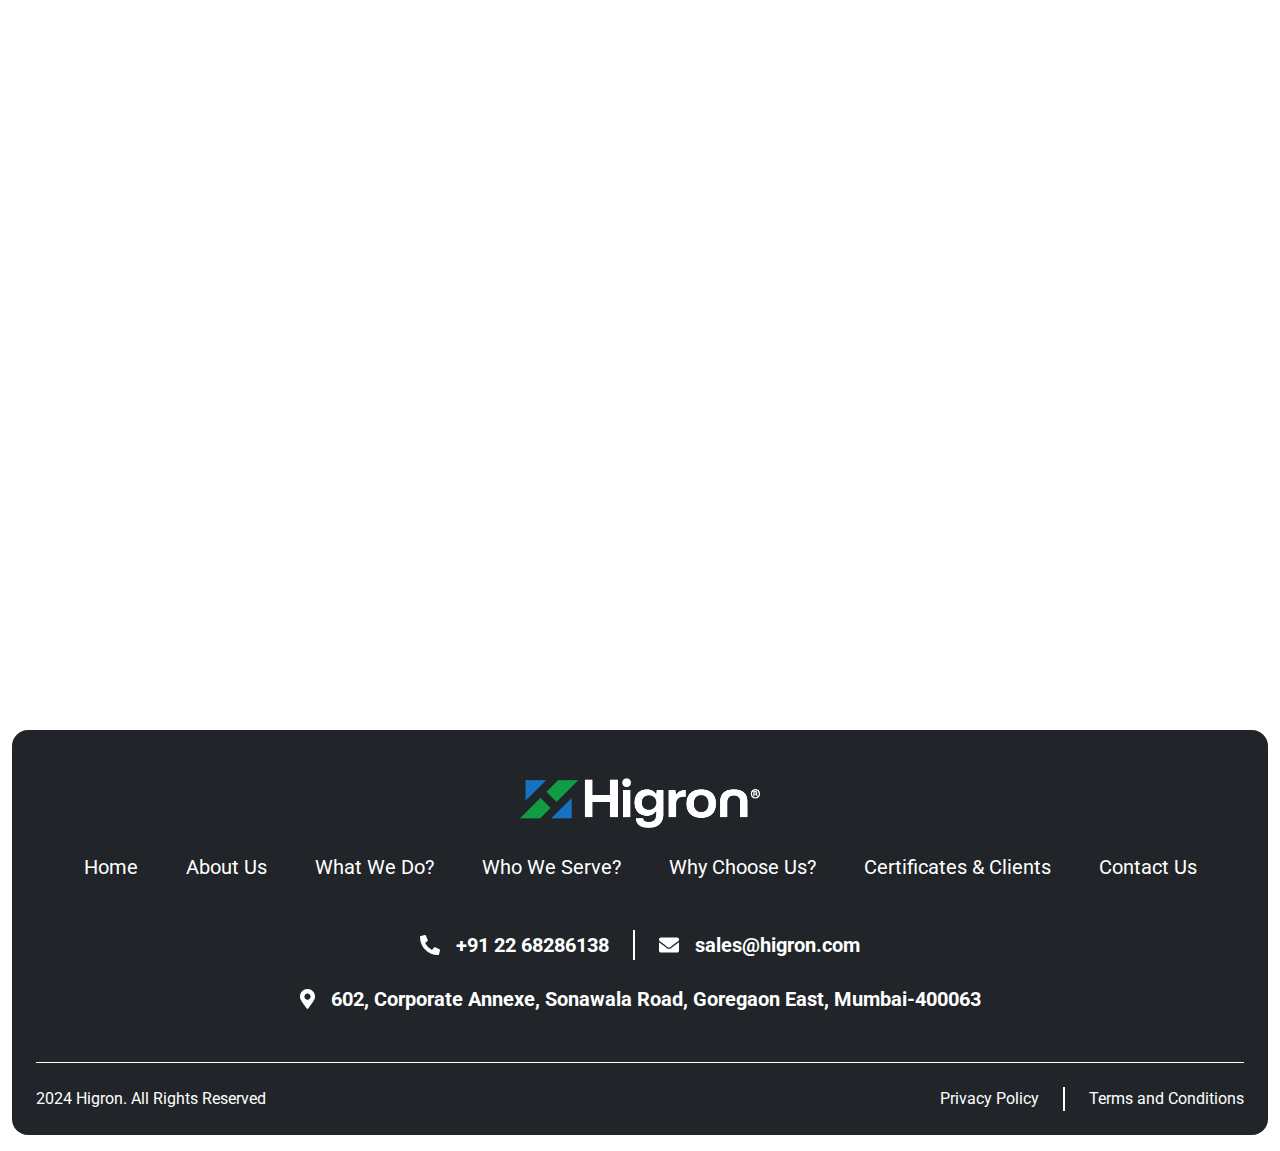
==== commit 85ff0b1a: "id changes" ====
--- a/index.html
+++ b/index.html
@@ -115,7 +115,7 @@
         </div>
     </section>
 
-    <section id="about-section" class="scroll-margin-top space-section">
+    <section id="about-section" class="scroll-margin-top space-section pb-0">
         <div class="container">
             <div class="row g-4 g-md-5 gy-5 align-items-center">
                 <div class="col-lg-6" data-aos="fade-up" data-aos-duration="2000">
@@ -142,7 +142,7 @@
         </div>
     </section>
 
-    <section id="whatwe-section">
+    <section id="whatwe-section" class="space-section">
         <div class="scroll-margin-top-100px space-section mb-5 position-relative">
             <div class="container">
                 <div class="row g-4 g-md-5 gy-5 align-items-center">
@@ -186,7 +186,7 @@
             </div>
         </div>
 
-        <div class="space-section mb-5 position-relative">
+        <div class="space-section position-relative">
             <div class="container">
                 <div class="row g-4 g-md-5 gy-5 align-items-center">
                     <div class="col-lg-5 bgside-bar-left">
@@ -266,7 +266,7 @@
         </div>
     </section>
 
-    <section id="whowe-section" class="scroll-margin-top pt-lg-5 pt-4">
+    <section id="whowe-section" class="scroll-margin-top-50px">
         <div class="space-section bg-light pb-310px">
             <div class="container">
                 <div class="mb-5" data-aos="fade-up" data-aos-duration="2000">
@@ -380,8 +380,8 @@
         </div>
     </section>
 
-    <section id="certificate-section">
-        <div class="scroll-margin-top-100px container">
+    <section id="certificate-section" class="scroll-margin-top-100px">
+        <div class="container">
             <div class="bg-light p-lg-5 p-4 rounded-4" data-aos="fade-up" data-aos-duration="2000">
                 <h2 class="mb-4 text-center fw-bold">Certifications & Approvals</h2>
                 <div class="row g-md-5 g-4 justify-content-center">
--- a/css/style.css
+++ b/css/style.css
@@ -71,6 +71,10 @@
   scroll-margin-top: 30px;
 }
 
+.scroll-margin-top-50px {
+  scroll-margin-top: 50px;
+}
+
 .scroll-margin-top-100px {
   scroll-margin-top: 100px;
 }
@@ -226,7 +230,7 @@
   transition: ease-in-out 0.3s all;
 }
 
-.serve-card:hover .serve-icon::before {
+.serve-card .serve-icon::before {
   left: 0;
   top: 0;
   right: 0;
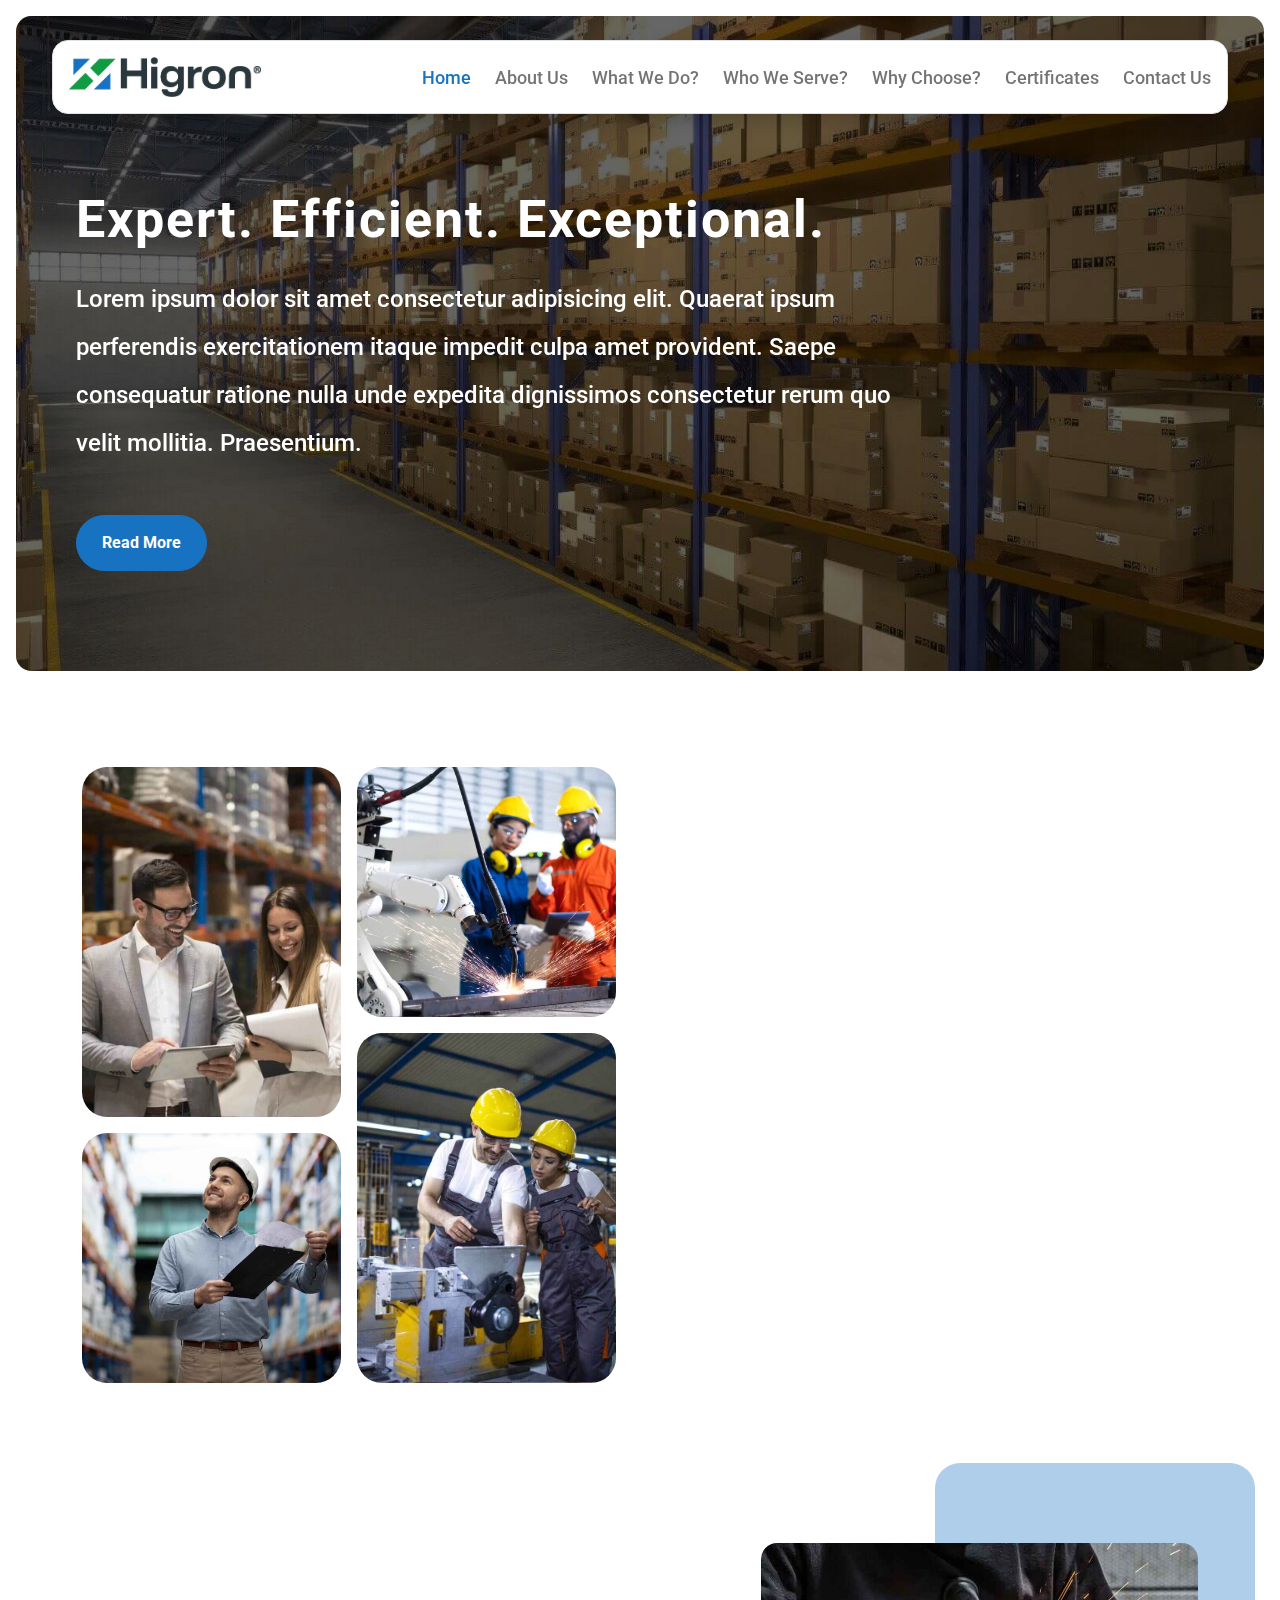
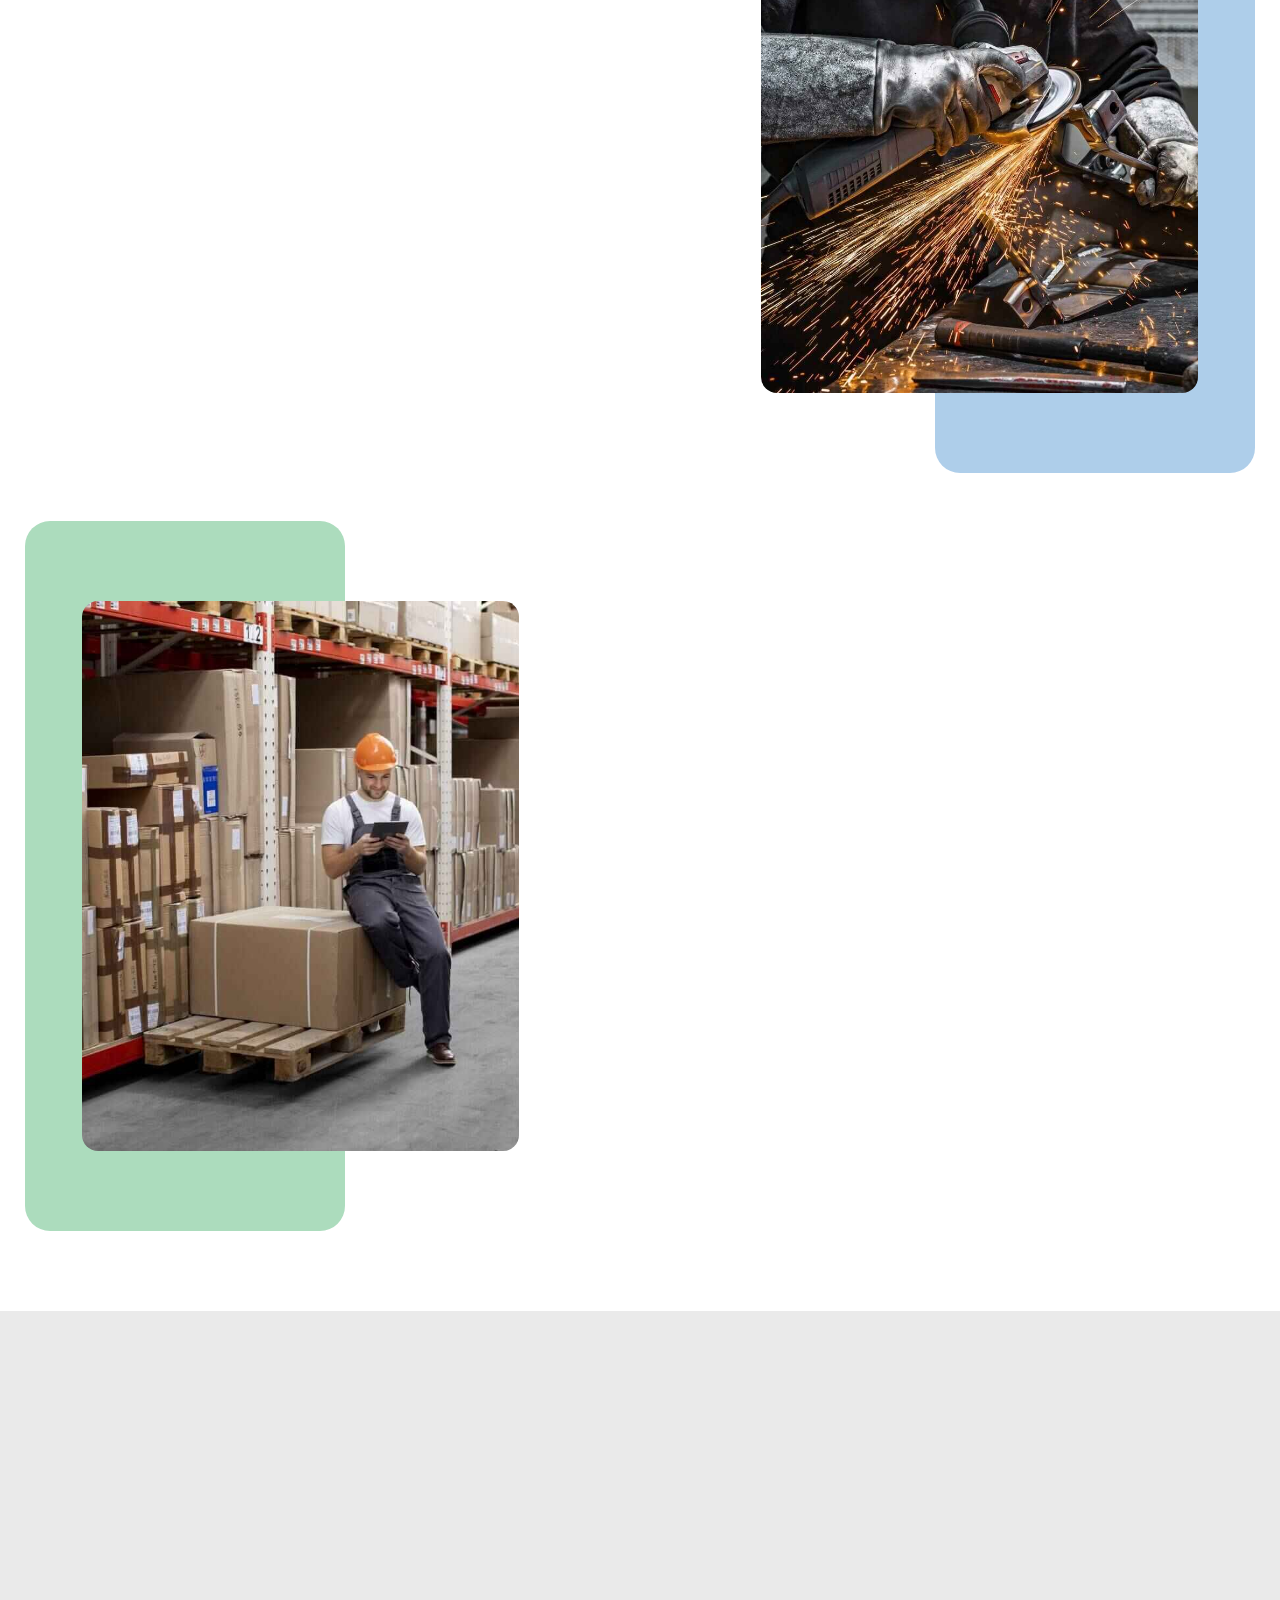
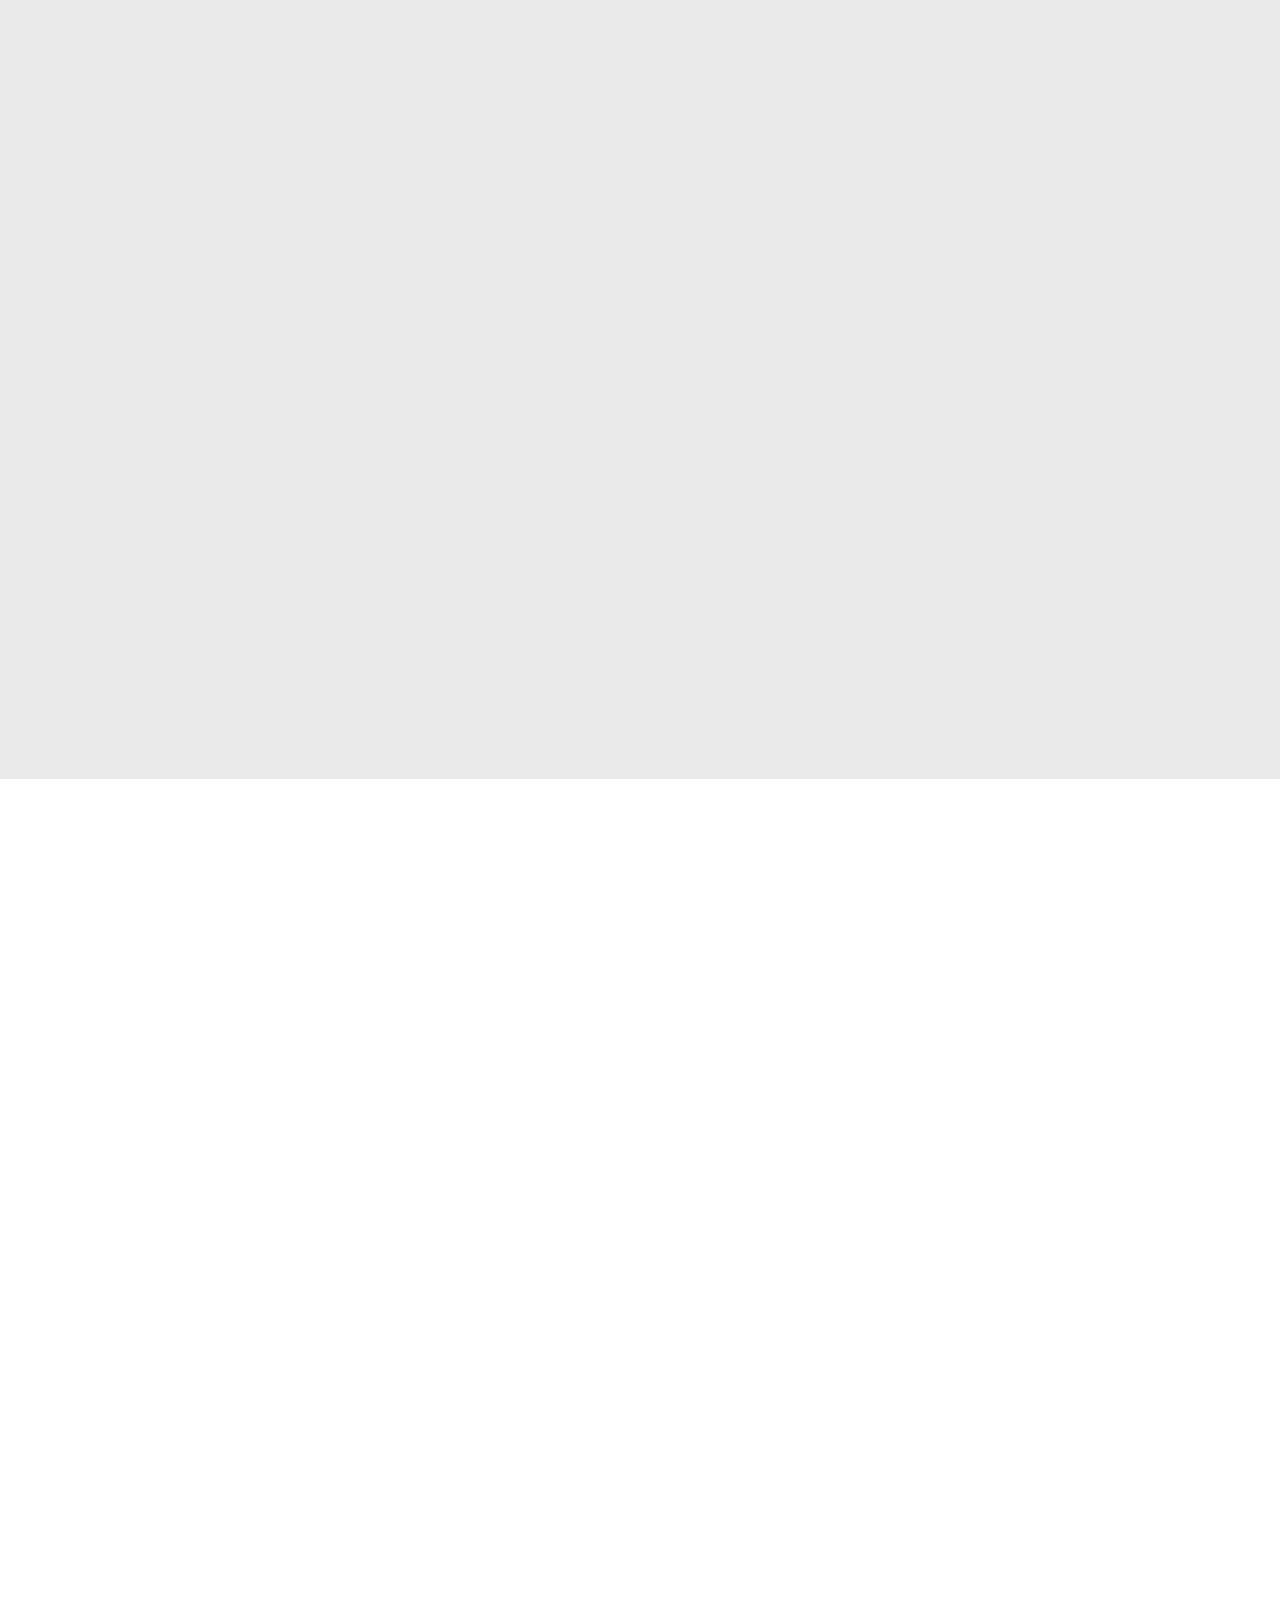
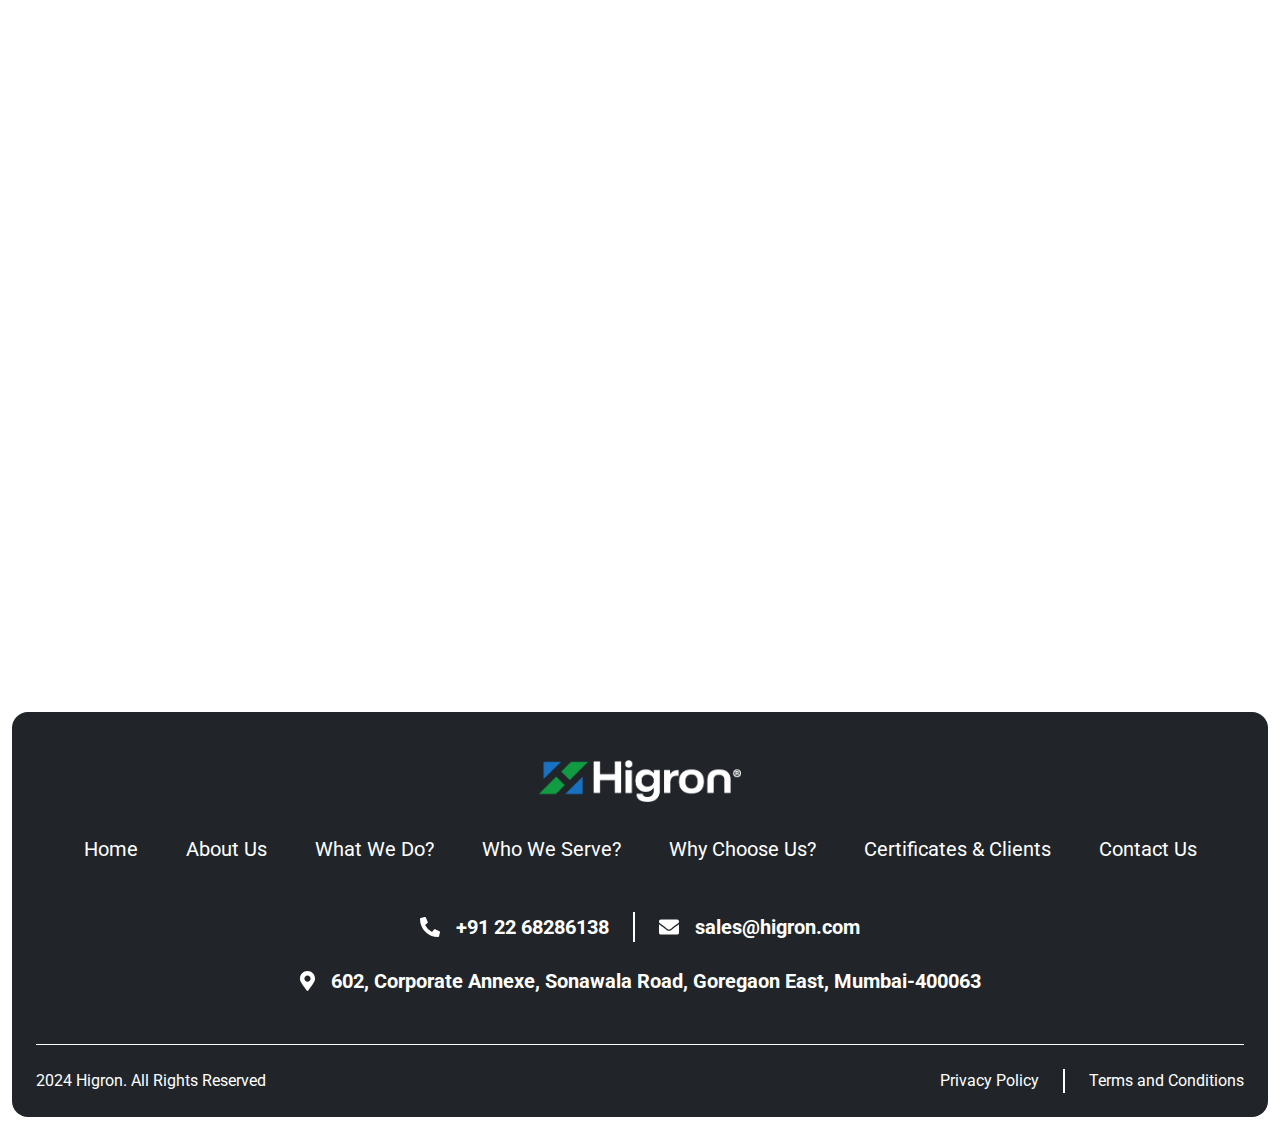
==== commit a48b635b: "responsive changes" ====
--- a/index.html
+++ b/index.html
@@ -108,7 +108,7 @@
                     <div class="w-lg-75">
                         <h1 class="banner-text mb-4 text-white fw-bold" data-aos="fade-up" data-aos-duration="2000">Expert. Efficient. Exceptional.</h1>
                         <h4 class="mb-4 mb-lg-5 banner-subtext text-white lh-lg" data-aos="fade-up" data-aos-duration="2000">Lorem ipsum dolor sit amet consectetur adipisicing elit. Quaerat ipsum perferendis exercitationem itaque impedit culpa amet provident. Saepe consequatur ratione nulla unde expedita dignissimos consectetur rerum quo velit mollitia. Praesentium.</h4>
-                        <a href="./index.html#about-section" class="btn btn-primary rounded-pill px-5 py-3 fw-bold fs-5" data-aos="fade-up" data-aos-duration="2000">Read More</a>
+                        <a href="./index.html#about-section" class="btn btn-primary rounded-pill fw-bold" data-aos="fade-up" data-aos-duration="2000">Read More</a>
                     </div>
                 </div>
             </div>
@@ -133,10 +133,10 @@
                 <div class="col-lg-6" data-aos="fade-up" data-aos-duration="2000">
                     <h5 class="mb-2 fw-bold text-primary">Who We Are?</h5>
                     <h1 class="mb-4 display-4 fw-bold">About Us</h1>
-                    <p class="mb-2 fs-5"><span class="text-primary fw-bold"> HIGRON </span> is a leading manufacturing and procurement services company based out of Mumbai, India with Regional offices in UAE and Saudi Arabia.</p>
-                    <p class="mb-2 fs-5">We offer a one-stop shop for the supply of Tubes, Pipes, Fittings (Metallic and non-metallic), Fasteners, and a wide range of other industrial products for various sectors including oil, gas, and petrochemical industries.</p>
-                    <p class="mb-4 fs-5">We are also the agents of PHB WESERHÜTTE, a leading technological company in the areas of material handling and mining.</p>
-                    <a href="./contactus.html" class="btn btn-primary rounded-pill px-5 py-3 fw-bold">Contact Us</a>
+                    <p class="mb-2 fs-18px"><span class="text-primary fw-bold"> HIGRON </span> is a leading manufacturing and procurement services company based out of Mumbai, India with Regional offices in UAE and Saudi Arabia.</p>
+                    <p class="mb-2 fs-18px">We offer a one-stop shop for the supply of Tubes, Pipes, Fittings (Metallic and non-metallic), Fasteners, and a wide range of other industrial products for various sectors including oil, gas, and petrochemical industries.</p>
+                    <p class="mb-4 fs-18px">We are also the agents of PHB WESERHÜTTE, a leading technological company in the areas of material handling and mining.</p>
+                    <a href="./contactus.html" class="btn btn-primary rounded-pill fw-bold">Contact Us</a>
                 </div>
             </div>
         </div>
@@ -150,7 +150,7 @@
                         <div class="mb-lg-5 mb-4">
                             <h5 class="mb-3 fw-bold text-primary">What We Do?</h5>
                             <h1 class="mb-4 display-6 fw-bold">Manufacturing Division</h1>
-                            <p class="mb-0 fs-5">Lorem ipsum dolor sit amet consectetur adipisicing elit. Tenetur explicabo accusamus repellendus maiores veritatis est hic, eaque quibusdam! Quae tempore aliquid cum laborum corporis adipisci, similique quis quia quos quibusdam.</p>
+                            <p class="mb-0 fs-18px">Lorem ipsum dolor sit amet consectetur adipisicing elit. Tenetur explicabo accusamus repellendus maiores veritatis est hic, eaque quibusdam! Quae tempore aliquid cum laborum corporis adipisci, similique quis quia quos quibusdam.</p>
                         </div>
                         <div class="row g-4">
                             <div class="col-lg-6 col-md-6">
@@ -196,7 +196,7 @@
                         <div class="mb-lg-5 mb-4">
                             <h5 class="mb-3 fw-bold text-primary">What We Do?</h5>
                             <h1 class="mb-4 display-6 fw-bold">Procurement Services</h1>
-                            <p class="mb-0 fs-5">Lorem ipsum dolor sit amet consectetur adipisicing elit. Tenetur explicabo accusamus repellendus maiores veritatis est hic, eaque quibusdam! Quae tempore aliquid cum laborum corporis adipisci, similique quis quia quos quibusdam.</p>
+                            <p class="mb-0 fs-18px">Lorem ipsum dolor sit amet consectetur adipisicing elit. Tenetur explicabo accusamus repellendus maiores veritatis est hic, eaque quibusdam! Quae tempore aliquid cum laborum corporis adipisci, similique quis quia quos quibusdam.</p>
                         </div>
                         <div class="row g-4">
                             <div class="col-lg-6 col-md-6">
@@ -271,7 +271,7 @@
             <div class="container">
                 <div class="mb-5" data-aos="fade-up" data-aos-duration="2000">
                     <h1 class="text-center mb-4 display-6 fw-bold">Who We Serve?</h1>
-                    <p class="w-lg-75 mx-auto text-center mb-0 fs-5 lh-base">Lorem ipsum dolor sit, amet consectetur adipisicing elit. Consequuntur, dolorem, aspernatur assumenda quas iure veniam laborum quaerat, deserunt corrupti quidem amet officia.</p>
+                    <p class="w-lg-75 mx-auto text-center mb-0 fs-18px lh-base">Lorem ipsum dolor sit, amet consectetur adipisicing elit. Consequuntur, dolorem, aspernatur assumenda quas iure veniam laborum quaerat, deserunt corrupti quidem amet officia.</p>
                 </div>
                 <div class="row g-3 g-lg-4 justify-content-center">
                     <div class="col-lg-4 col-md-6" data-aos="fade-up" data-aos-duration="2000">
@@ -354,7 +354,7 @@
                 <div class="mb-5 text-center" data-aos="fade-up" data-aos-duration="2000">
                     <h5 class="mb-3 fw-bold text-primary">Why Choose Us?</h5>
                     <h1 class="mb-4 display-6 fw-bold">What We Do Differently?</h1>
-                    <p class="mb-0 fs-5">At HIGRON, we serve as the force connecting materials to our customers, be it through our products or procurement services. <br class="d-lg-none d-xl-block"> Our highly trained sales staff commits to our customers, ensuring every aspect of business with us is smooth and impactful.</p>
+                    <p class="mb-0 fs-18px">At HIGRON, we serve as the force connecting materials to our customers, be it through our products or procurement services. <br class="d-lg-none d-xl-block"> Our highly trained sales staff commits to our customers, ensuring every aspect of business with us is smooth and impactful.</p>
                 </div>
                 <div class="row g-4">
                     <div class="col-md-4">
@@ -452,9 +452,9 @@
     </section>
 
     <footer class="container-fluid mb-3">
-        <div class="bg-dark p-4 pt-lg-5 rounded-4">
+        <div class="bg-dark p-4 pt-5 rounded-4">
             <div class="mb-4 pb-5 border-bottom border-white text-center">
-                <img class="mb-4 footer-logo" src="./images/footer-logo.png" alt="footer logo">
+                <img class="mb-4 pb-2 mb-lg-4 footer-logo" src="./images/footer-logo.png" alt="footer logo">
                 <div class="d-flex flex-sm-row flex-column mb-5 flex-wrap gap-xl-5 gap-lg-4 gap-3 justify-content-center">
                     <a href="./index.html" class="text-white fs-5">Home</a>
                     <a href="./index.html#about-section" class="text-white fs-5">About Us</a>
--- a/css/style.css
+++ b/css/style.css
@@ -406,4 +406,14 @@
 
 .navbar-nav .nav-link.active, .navbar-nav .show>.nav-link, .navbar-nav .nav-link:hover {
   color: rgb(24 114 194 / 100%) !important;
+}
+
+.fs-18px {
+  font-size: 18px;
+  line-height: 29px;
+}
+
+.btn.btn-primary {
+  padding: 15px 25px;
+  font-size: 16px;
 }--- a/css/responsive.css
+++ b/css/responsive.css
@@ -1,7 +1,7 @@
 @media screen and (max-width: 597PX) {
     .banner-text {
         font-size: 35px !important;
-        line-height: 50px;
+        line-height: 45px;
     }
 
     .banner-subtext {
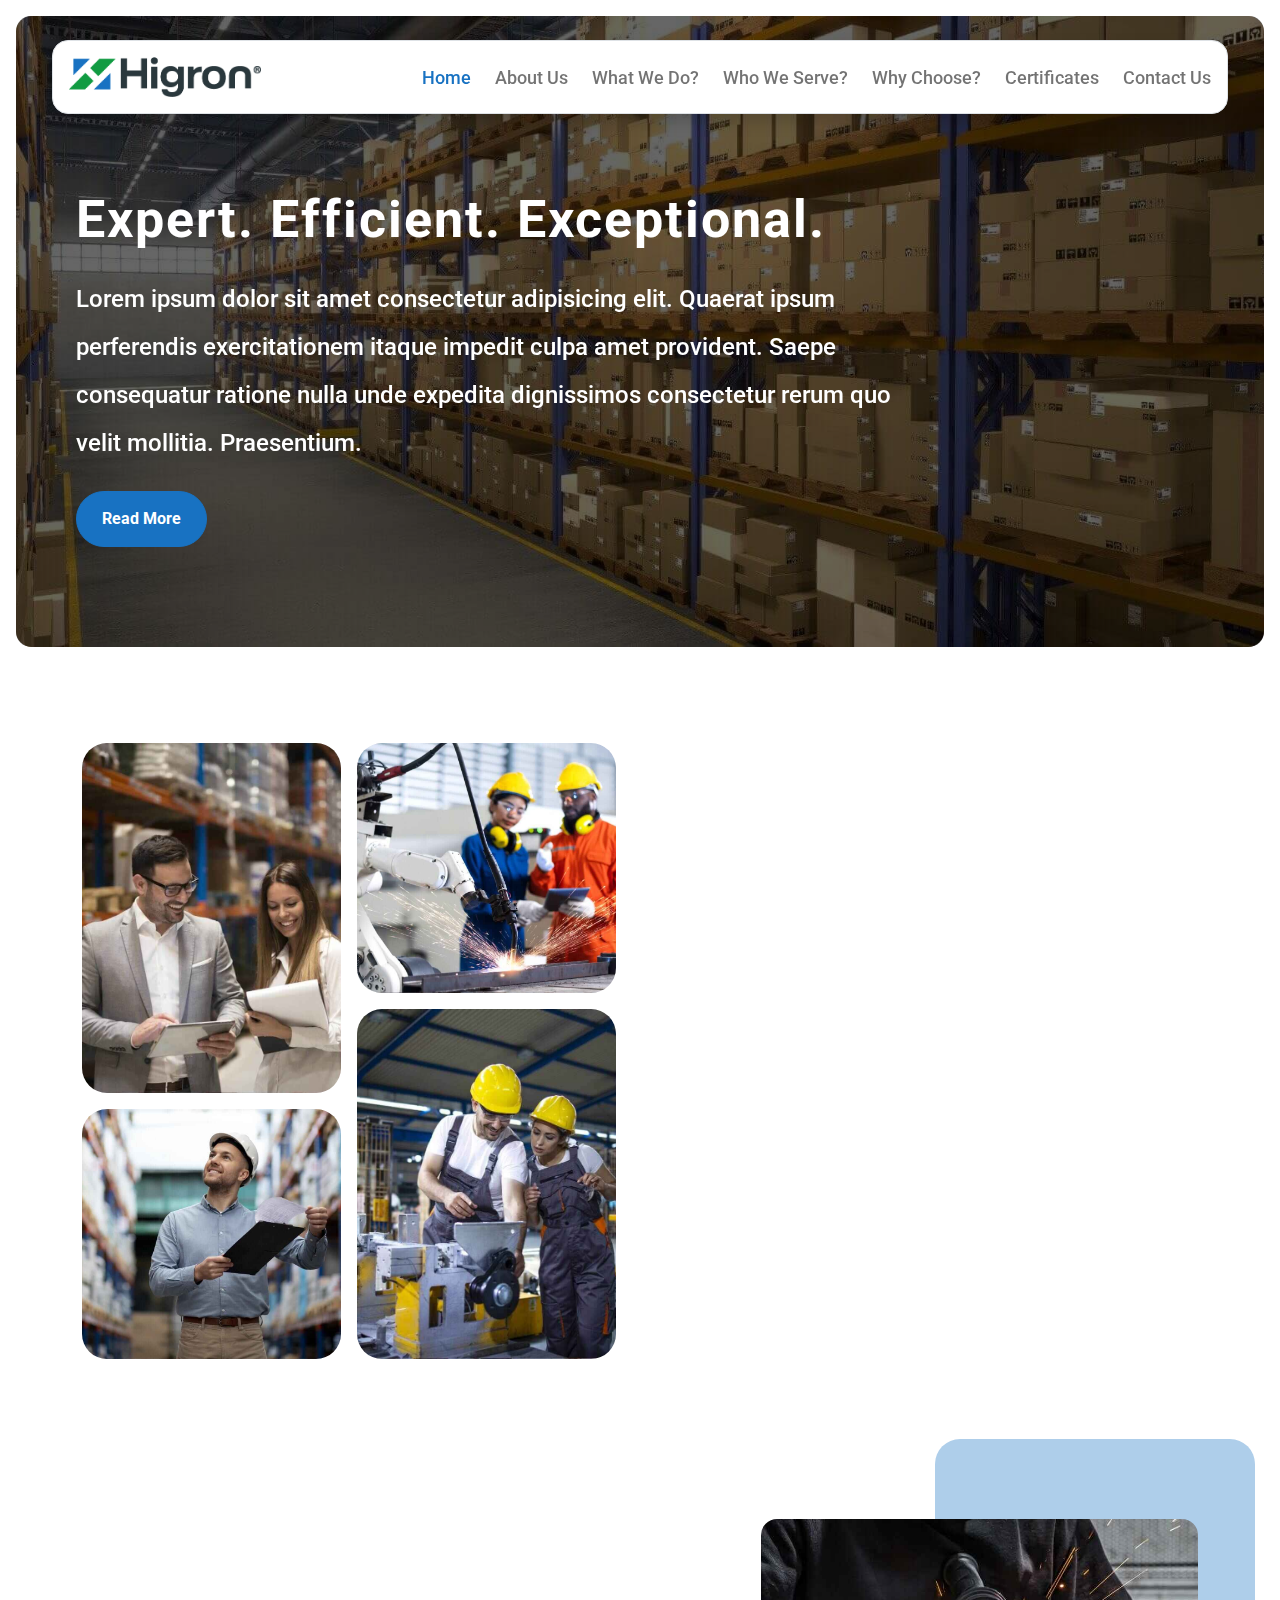
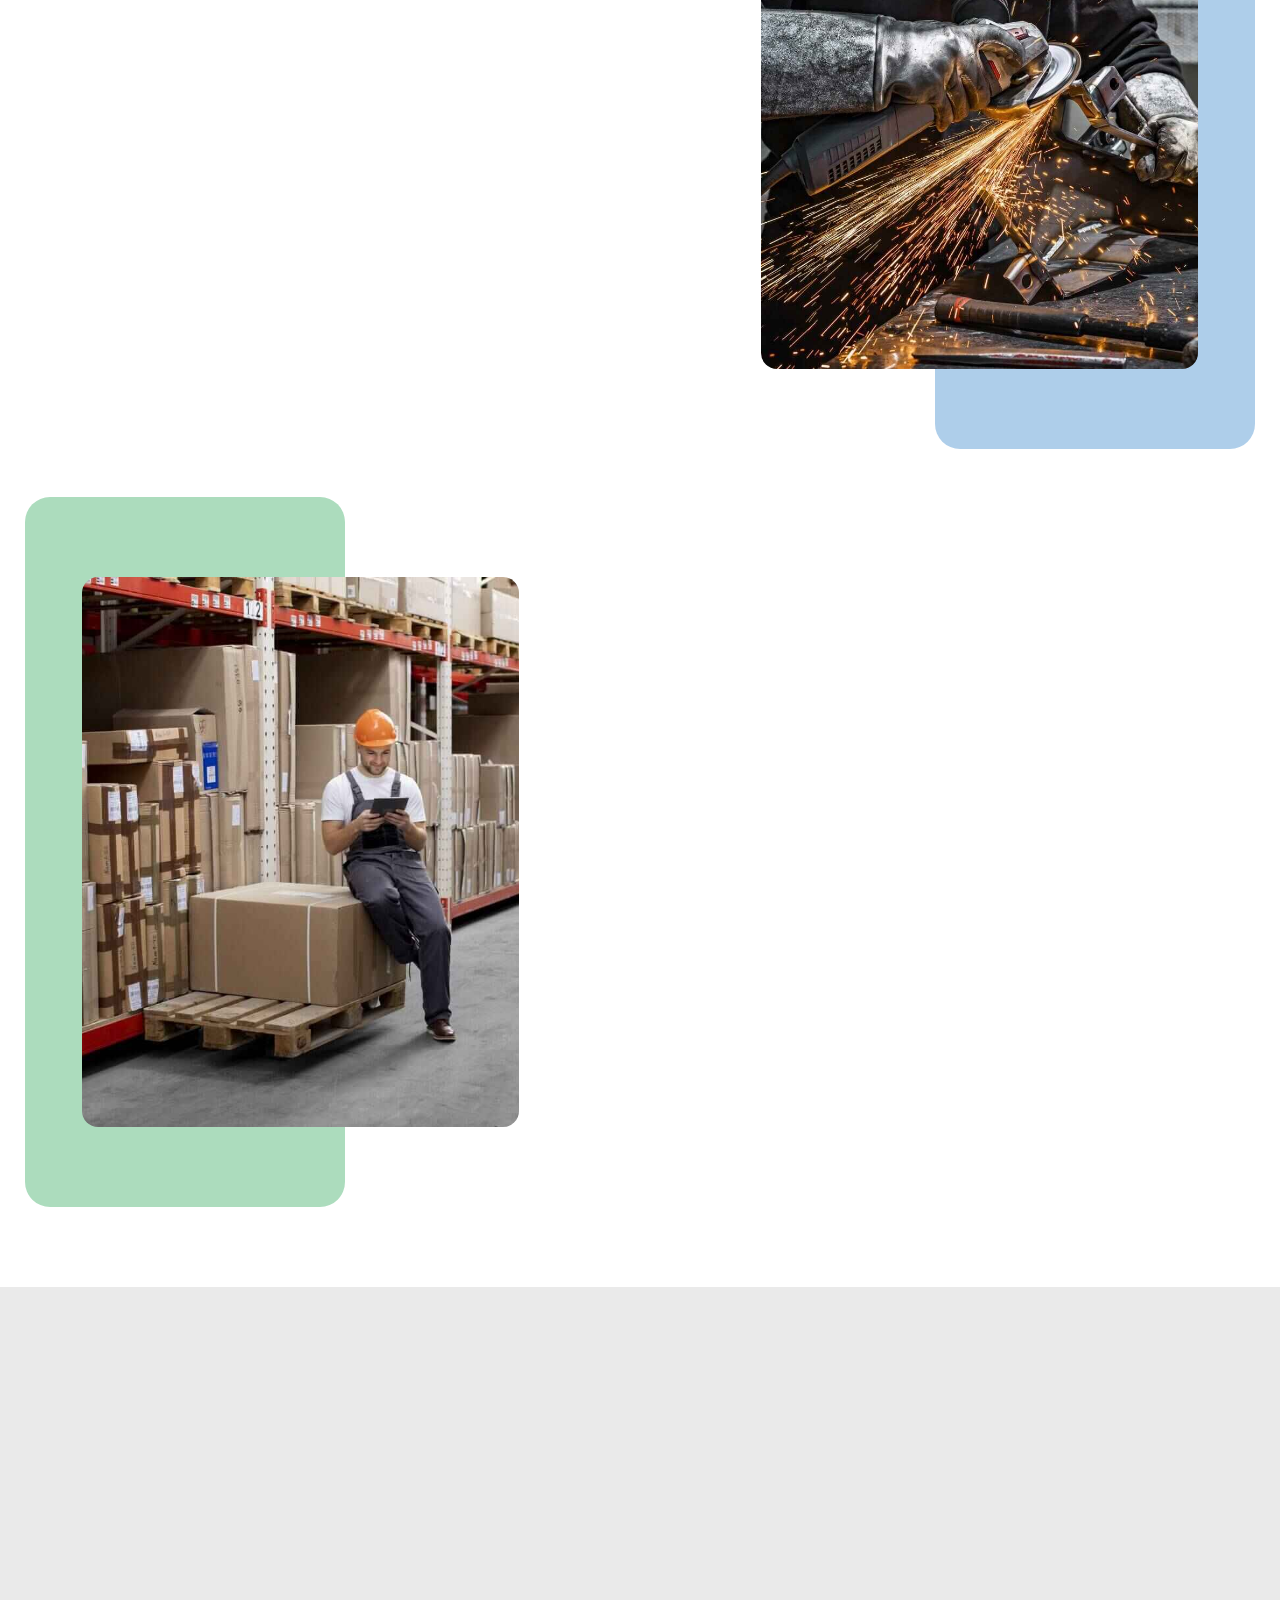
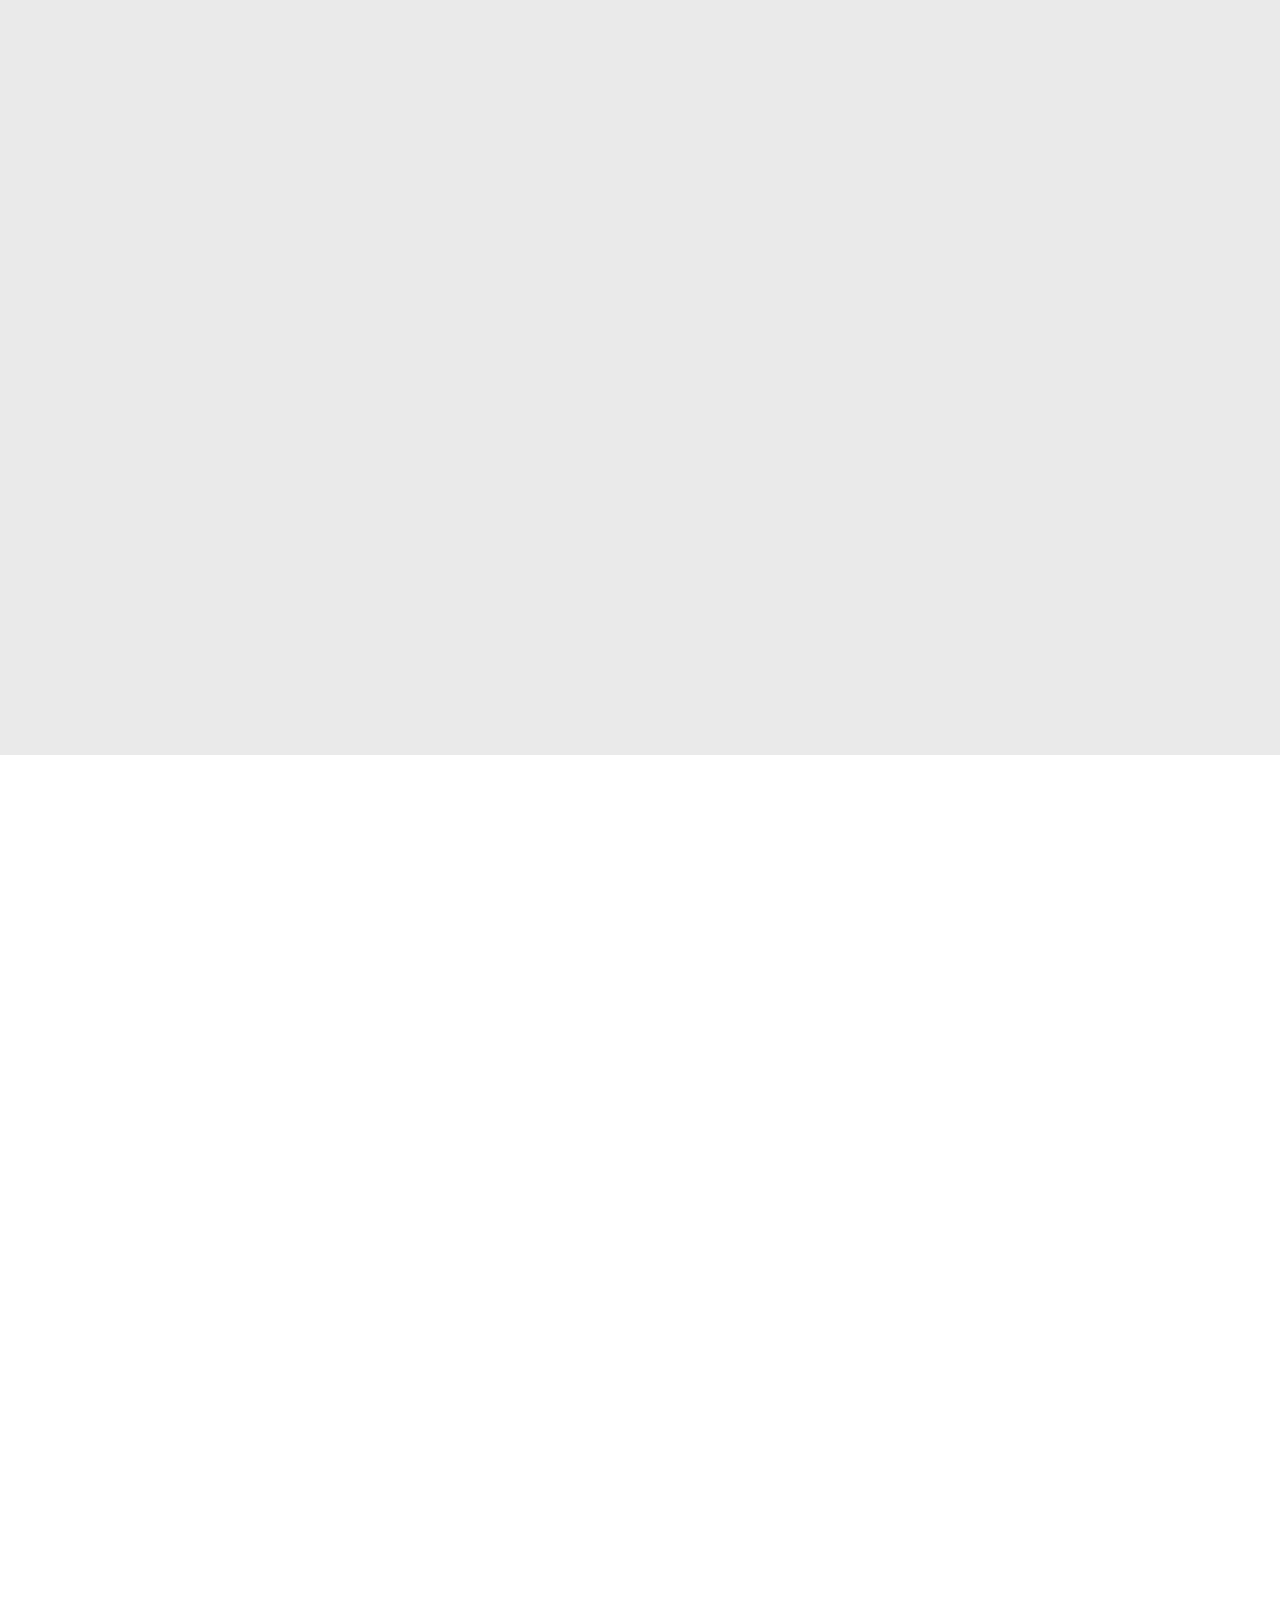
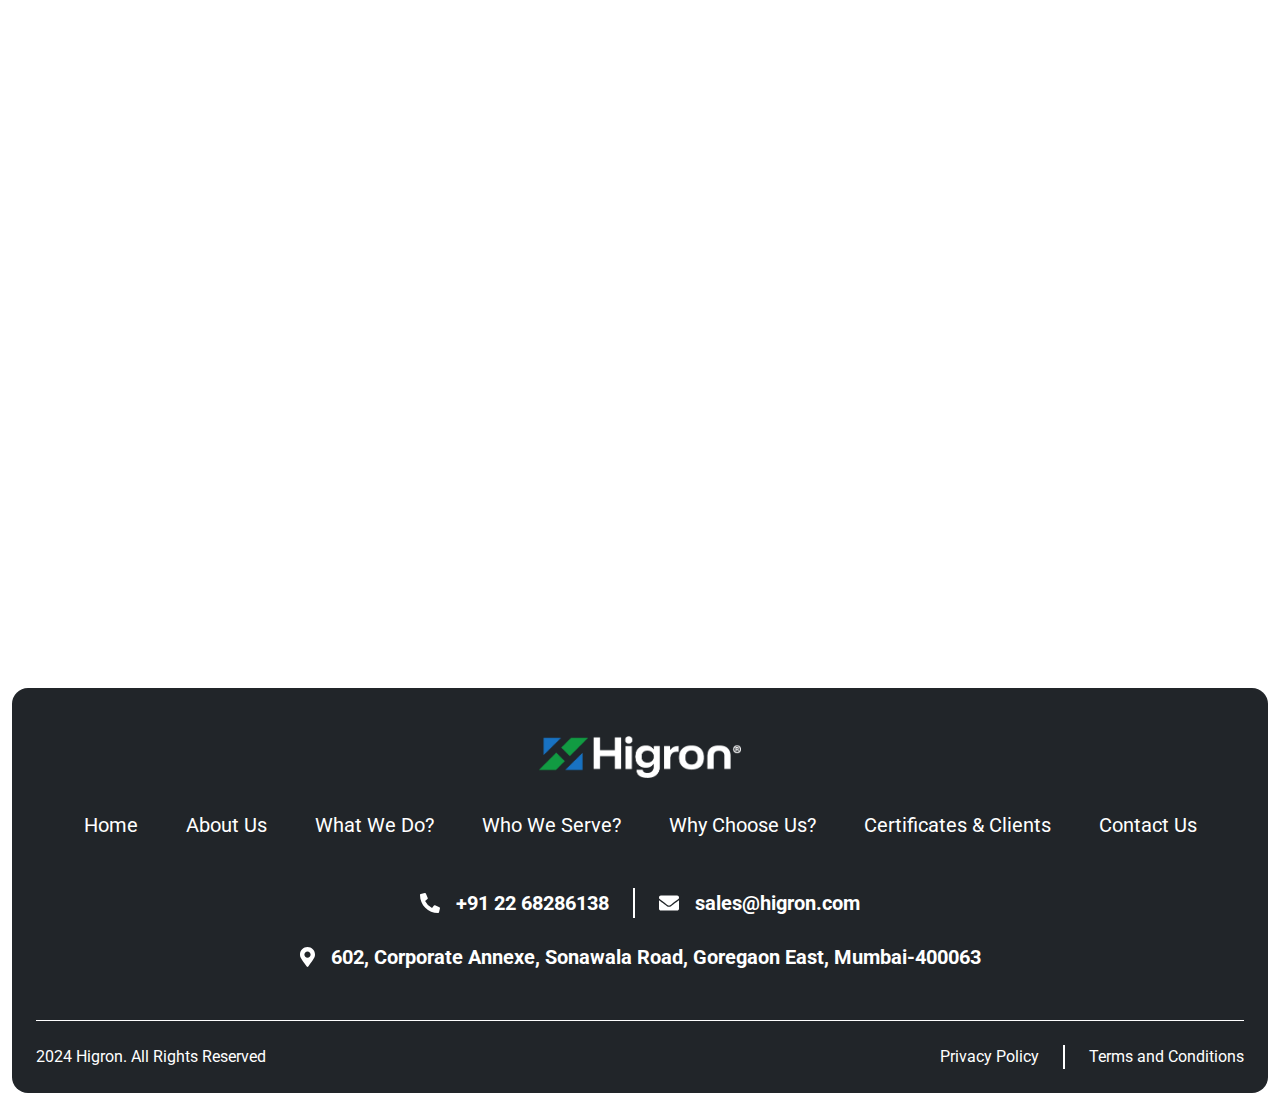
==== commit a519e7c8: "Update index" ====
--- a/index.html
+++ b/index.html
@@ -107,7 +107,7 @@
                 <div class="container-fluid px-lg-5 px-md-4 px-sm-3 p-0 z-9 position-relative">
                     <div class="w-lg-75">
                         <h1 class="banner-text mb-4 text-white fw-bold" data-aos="fade-up" data-aos-duration="2000">Expert. Efficient. Exceptional.</h1>
-                        <h4 class="mb-4 mb-lg-5 banner-subtext text-white lh-lg" data-aos="fade-up" data-aos-duration="2000">Lorem ipsum dolor sit amet consectetur adipisicing elit. Quaerat ipsum perferendis exercitationem itaque impedit culpa amet provident. Saepe consequatur ratione nulla unde expedita dignissimos consectetur rerum quo velit mollitia. Praesentium.</h4>
+                        <h4 class="mb-4 banner-subtext text-white lh-lg" data-aos="fade-up" data-aos-duration="2000">Lorem ipsum dolor sit amet consectetur adipisicing elit. Quaerat ipsum perferendis exercitationem itaque impedit culpa amet provident. Saepe consequatur ratione nulla unde expedita dignissimos consectetur rerum quo velit mollitia. Praesentium.</h4>
                         <a href="./index.html#about-section" class="btn btn-primary rounded-pill fw-bold" data-aos="fade-up" data-aos-duration="2000">Read More</a>
                     </div>
                 </div>
@@ -548,4 +548,4 @@
     <script src="./fontawesome/js/v4-shims.min.js"></script>
 </body>
 
-</html>+</html>
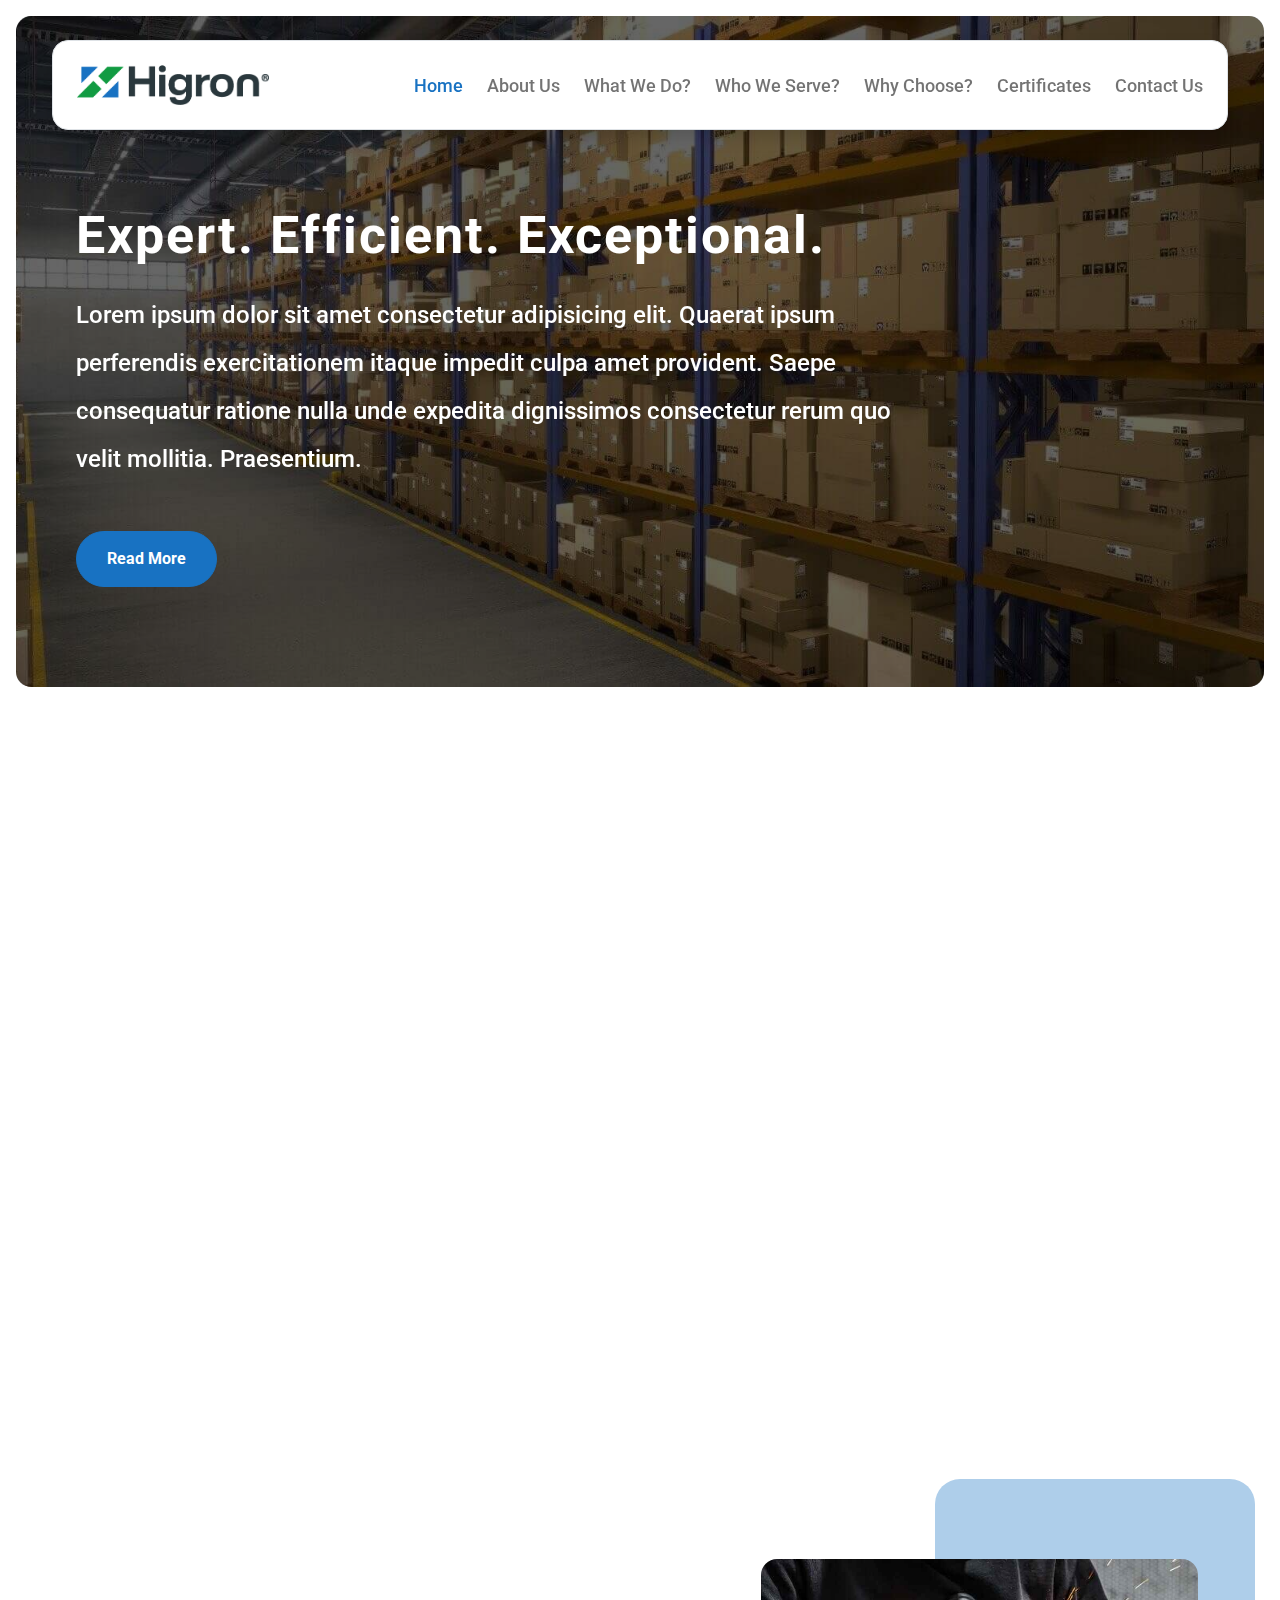
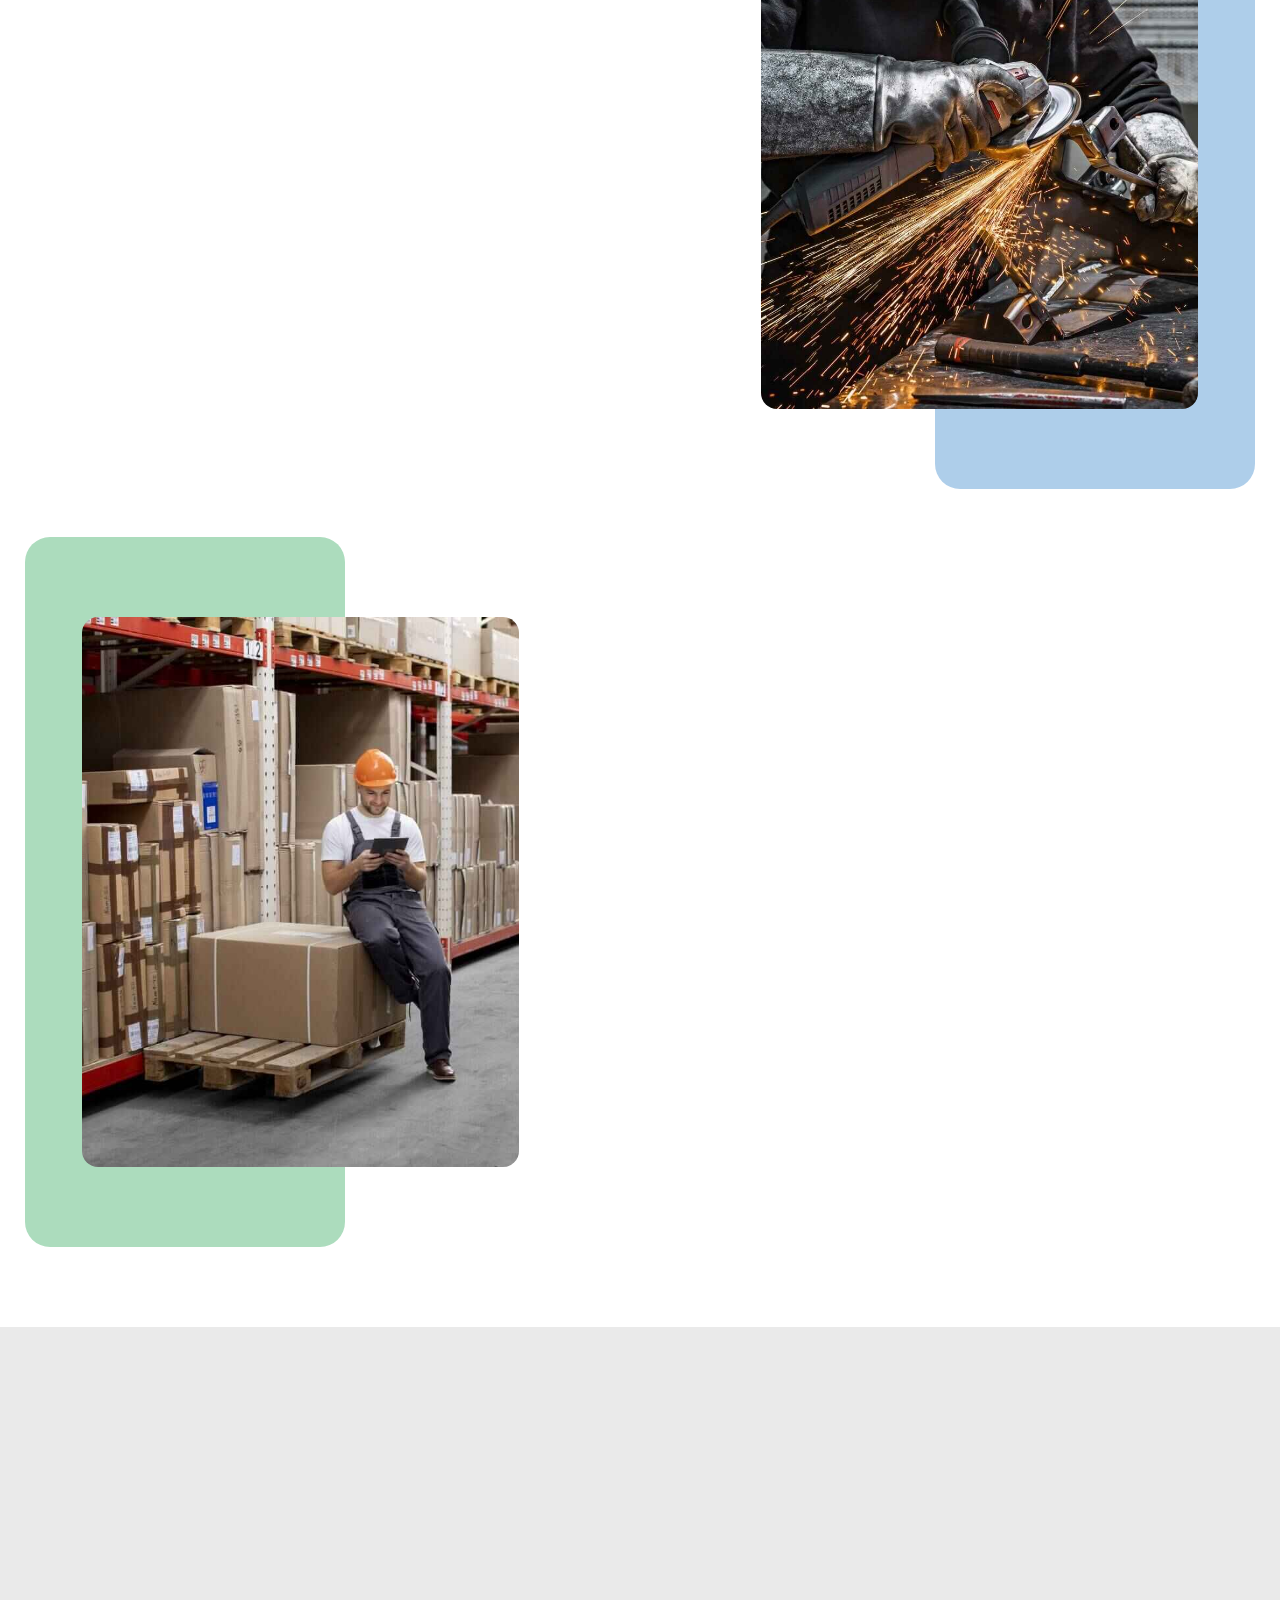
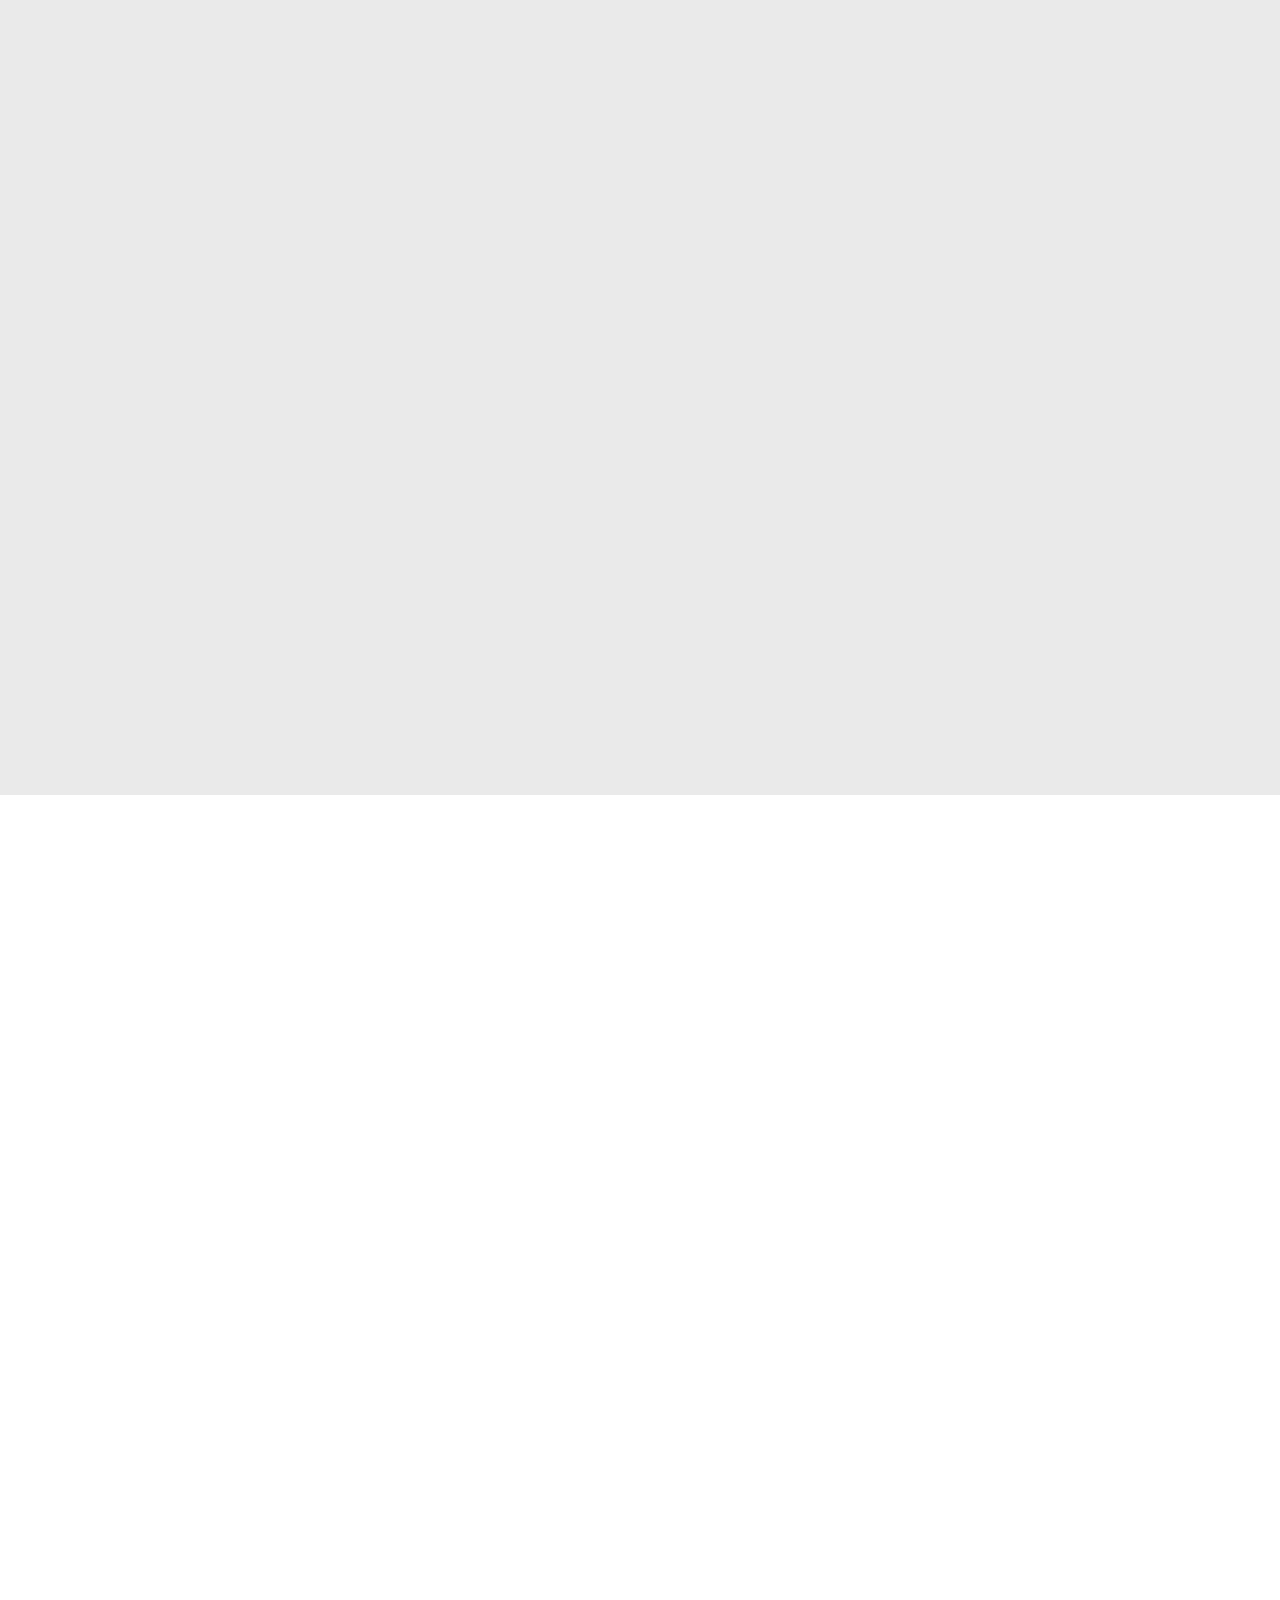
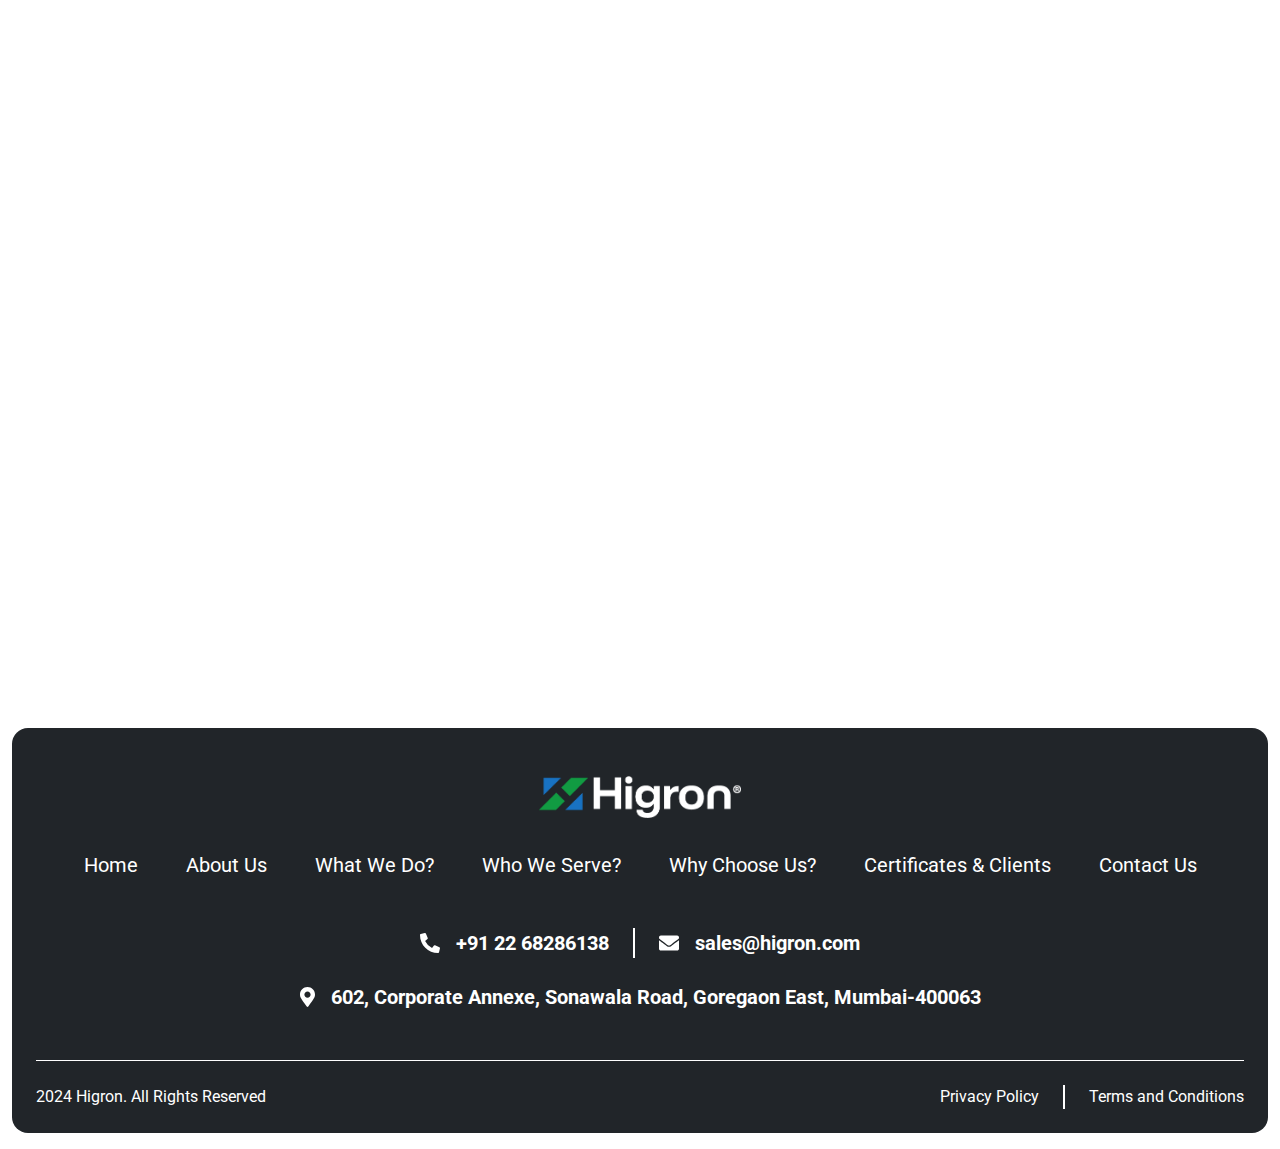
==== commit 3e0959ea: "menu responsive change" ====
--- a/index.html
+++ b/index.html
@@ -33,11 +33,11 @@
     <section class="banner-height m-3 bg-overlay rounded-4" data-bg-src="./images/banner-img.jpg">
         <div class="container-fluid h-100">
             <header class="pt-sm-4 pt-3 px-sm-4 px-1" data-aos="fade-up" data-aos-duration="1000">
-                <nav class="p-3 navbar navbar-expand-lg bg-white rounded-4 shadow border">
+                <nav class="p-3  p-lg-4 navbar navbar-expand-lg bg-white rounded-4 shadow border d-flex justify-content-between align-items-center">
                     <a href="./index.html">
                         <img class="logo-img" src="./images/logo.png" alt="Higron Logo">
                     </a>
-                    <button class="navbar-toggler" type="button" data-bs-toggle="collapse" data-bs-target="#navbarNavDropdown" aria-controls="navbarNavDropdown" aria-expanded="false" aria-label="Toggle navigation">
+                    <button class="navbar-toggler p-0 border-0" type="button" data-bs-toggle="collapse" data-bs-target="#navbarNavDropdown" aria-controls="navbarNavDropdown" aria-expanded="false" aria-label="Toggle navigation">
                         <span class="navbar-toggler-icon"></span>
                     </button>
                     <div class="collapse navbar-collapse justify-content-end" id="navbarNavDropdown">
@@ -69,11 +69,11 @@
             </header>
             
             <header class="p-4 addHeaderClass">
-                <nav class="p-3 navbar navbar-expand-lg bg-white rounded-4 shadow border">
+                <nav class="p-3  p-lg-4 navbar navbar-expand-lg bg-white rounded-4 shadow border d-flex justify-content-between align-items-center">
                     <a href="./index.html">
                         <img class="logo-img" src="./images/logo.png" alt="Higron Logo">
                     </a>
-                    <button class="navbar-toggler" type="button" data-bs-toggle="collapse" data-bs-target="#navbarNavSticky" aria-controls="navbarNavSticky" aria-expanded="false" aria-label="Toggle navigation">
+                    <button class="navbar-toggler p-0 border-0" type="button" data-bs-toggle="collapse" data-bs-target="#navbarNavSticky" aria-controls="navbarNavSticky" aria-expanded="false" aria-label="Toggle navigation">
                         <span class="navbar-toggler-icon"></span>
                     </button>
                     <div class="collapse navbar-collapse justify-content-end" id="navbarNavSticky">
@@ -107,7 +107,7 @@
                 <div class="container-fluid px-lg-5 px-md-4 px-sm-3 p-0 z-9 position-relative">
                     <div class="w-lg-75">
                         <h1 class="banner-text mb-4 text-white fw-bold" data-aos="fade-up" data-aos-duration="2000">Expert. Efficient. Exceptional.</h1>
-                        <h4 class="mb-4 banner-subtext text-white lh-lg" data-aos="fade-up" data-aos-duration="2000">Lorem ipsum dolor sit amet consectetur adipisicing elit. Quaerat ipsum perferendis exercitationem itaque impedit culpa amet provident. Saepe consequatur ratione nulla unde expedita dignissimos consectetur rerum quo velit mollitia. Praesentium.</h4>
+                        <h4 class="mb-4 mb-lg-5 banner-subtext text-white lh-lg" data-aos="fade-up" data-aos-duration="2000">Lorem ipsum dolor sit amet consectetur adipisicing elit. Quaerat ipsum perferendis exercitationem itaque impedit culpa amet provident. Saepe consequatur ratione nulla unde expedita dignissimos consectetur rerum quo velit mollitia. Praesentium.</h4>
                         <a href="./index.html#about-section" class="btn btn-primary rounded-pill fw-bold" data-aos="fade-up" data-aos-duration="2000">Read More</a>
                     </div>
                 </div>
@@ -548,4 +548,4 @@
     <script src="./fontawesome/js/v4-shims.min.js"></script>
 </body>
 
-</html>
+</html>--- a/css/style.css
+++ b/css/style.css
@@ -414,6 +414,6 @@
 }
 
 .btn.btn-primary {
-  padding: 15px 25px;
+  padding: 15px 30px;
   font-size: 16px;
-}+}
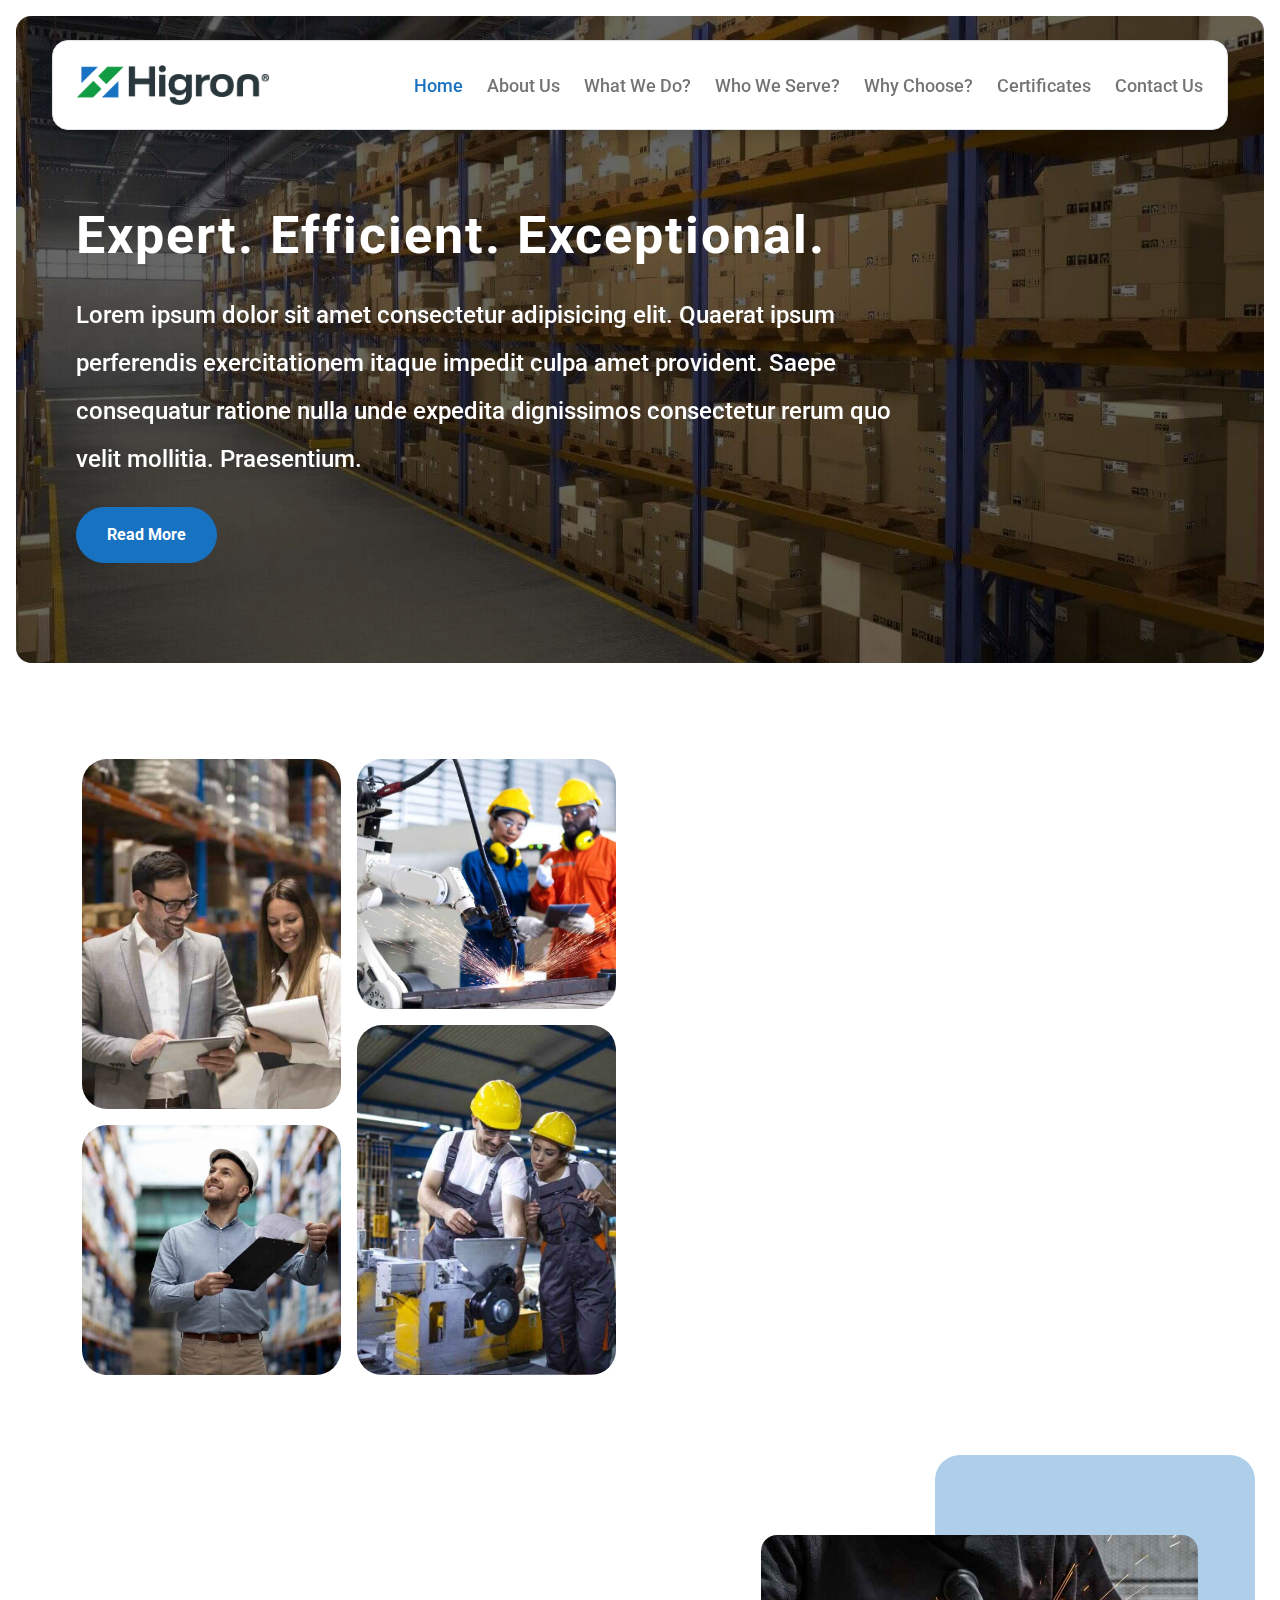
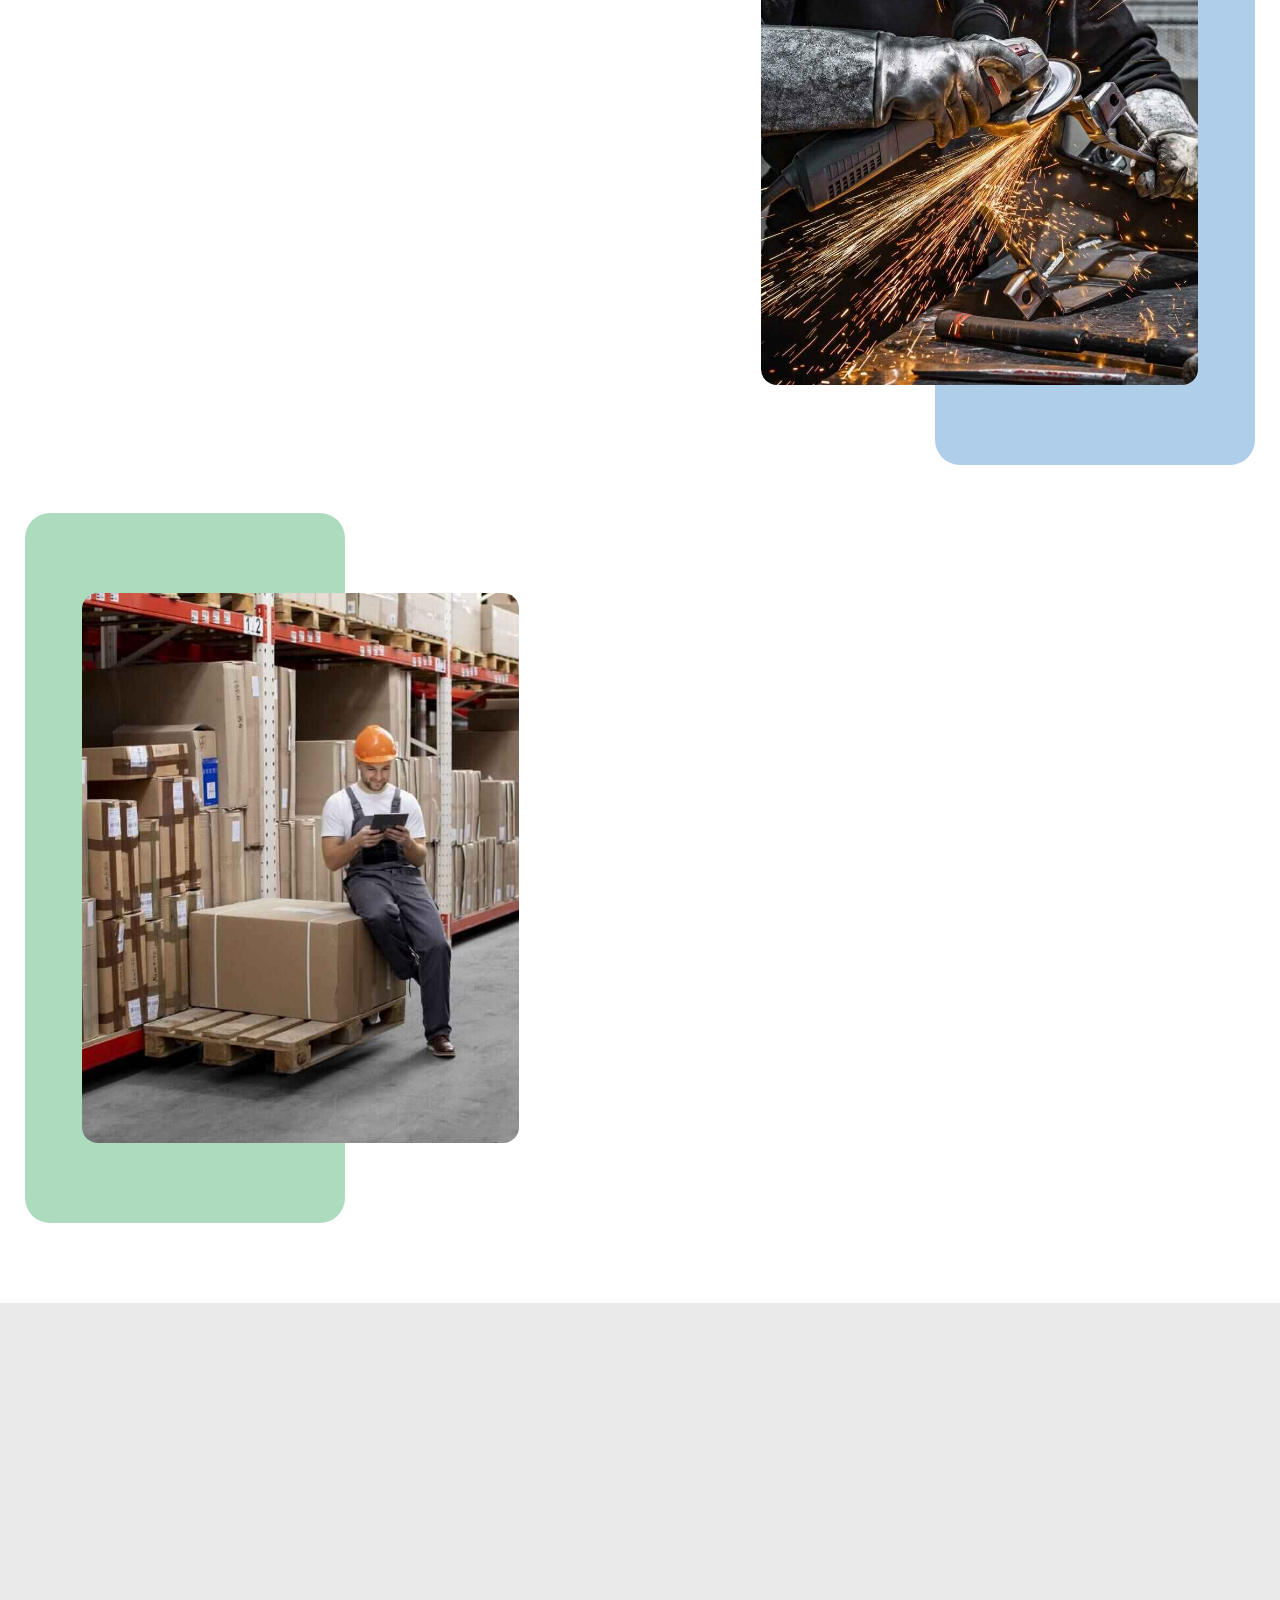
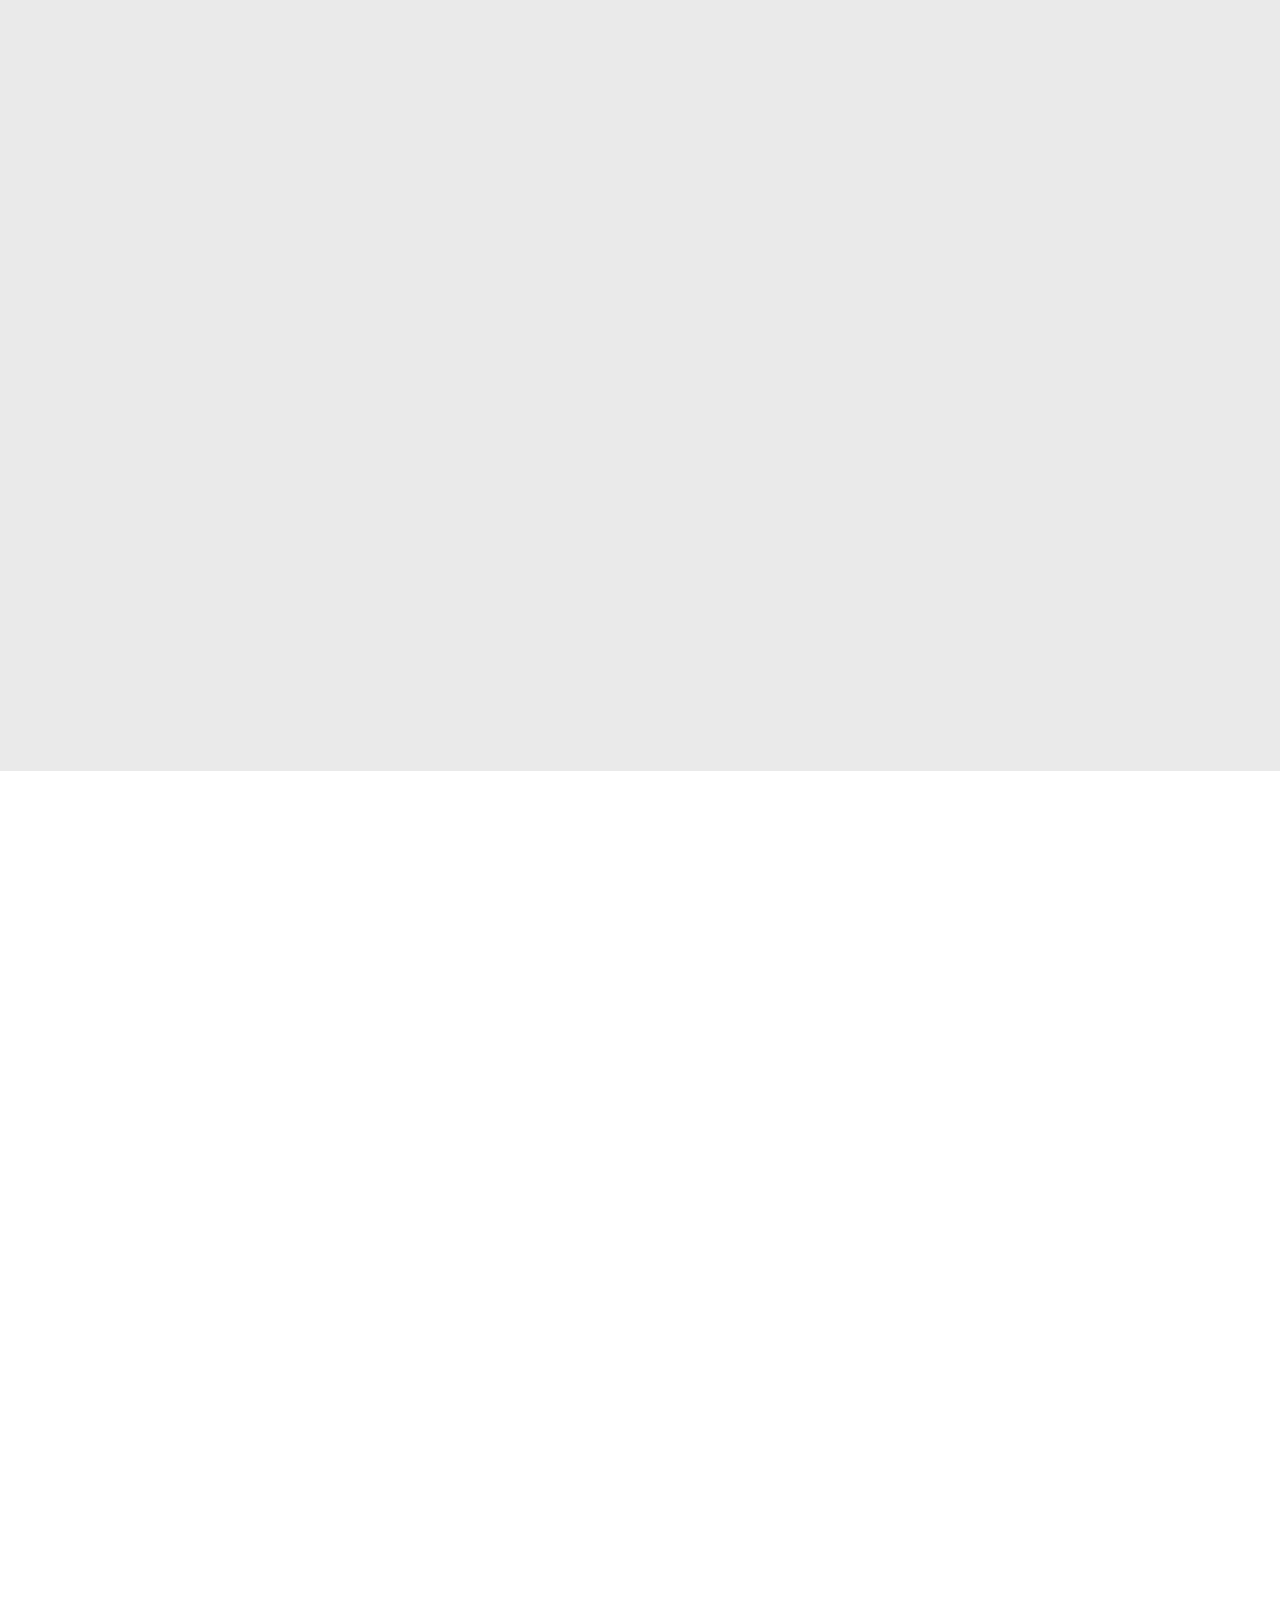
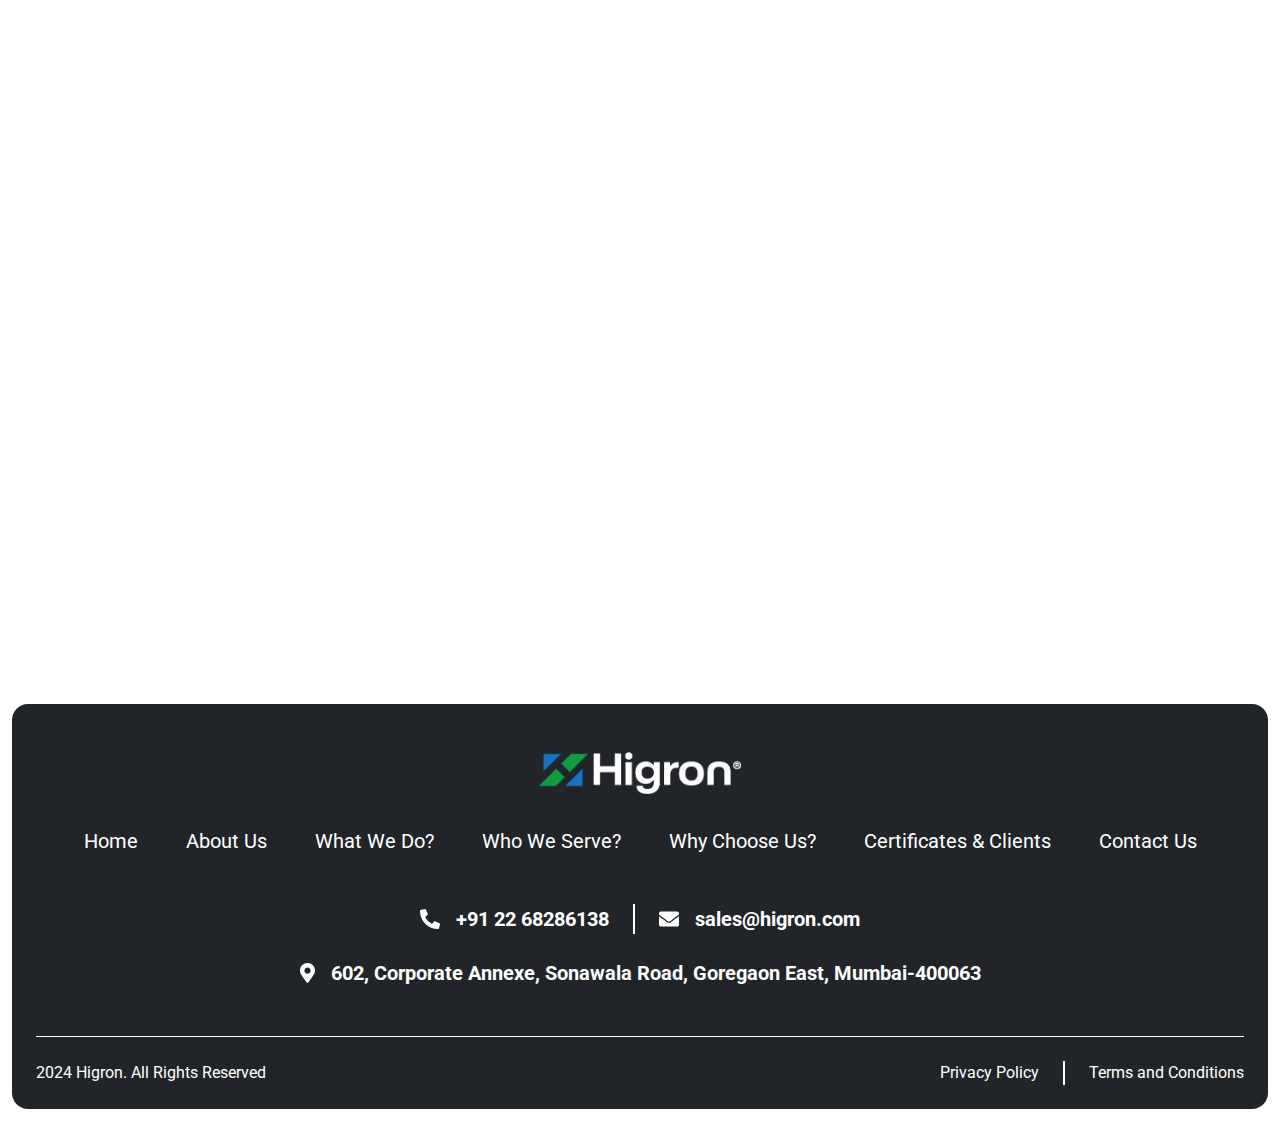
==== commit bf6fd29f: "Merge branch 'main' of https://github.com/abishek80/higron.github.io" ====
--- a/index.html
+++ b/index.html
@@ -107,7 +107,7 @@
                 <div class="container-fluid px-lg-5 px-md-4 px-sm-3 p-0 z-9 position-relative">
                     <div class="w-lg-75">
                         <h1 class="banner-text mb-4 text-white fw-bold" data-aos="fade-up" data-aos-duration="2000">Expert. Efficient. Exceptional.</h1>
-                        <h4 class="mb-4 mb-lg-5 banner-subtext text-white lh-lg" data-aos="fade-up" data-aos-duration="2000">Lorem ipsum dolor sit amet consectetur adipisicing elit. Quaerat ipsum perferendis exercitationem itaque impedit culpa amet provident. Saepe consequatur ratione nulla unde expedita dignissimos consectetur rerum quo velit mollitia. Praesentium.</h4>
+                        <h4 class="mb-4 banner-subtext text-white lh-lg" data-aos="fade-up" data-aos-duration="2000">Lorem ipsum dolor sit amet consectetur adipisicing elit. Quaerat ipsum perferendis exercitationem itaque impedit culpa amet provident. Saepe consequatur ratione nulla unde expedita dignissimos consectetur rerum quo velit mollitia. Praesentium.</h4>
                         <a href="./index.html#about-section" class="btn btn-primary rounded-pill fw-bold" data-aos="fade-up" data-aos-duration="2000">Read More</a>
                     </div>
                 </div>
@@ -548,4 +548,4 @@
     <script src="./fontawesome/js/v4-shims.min.js"></script>
 </body>
 
-</html>+</html>
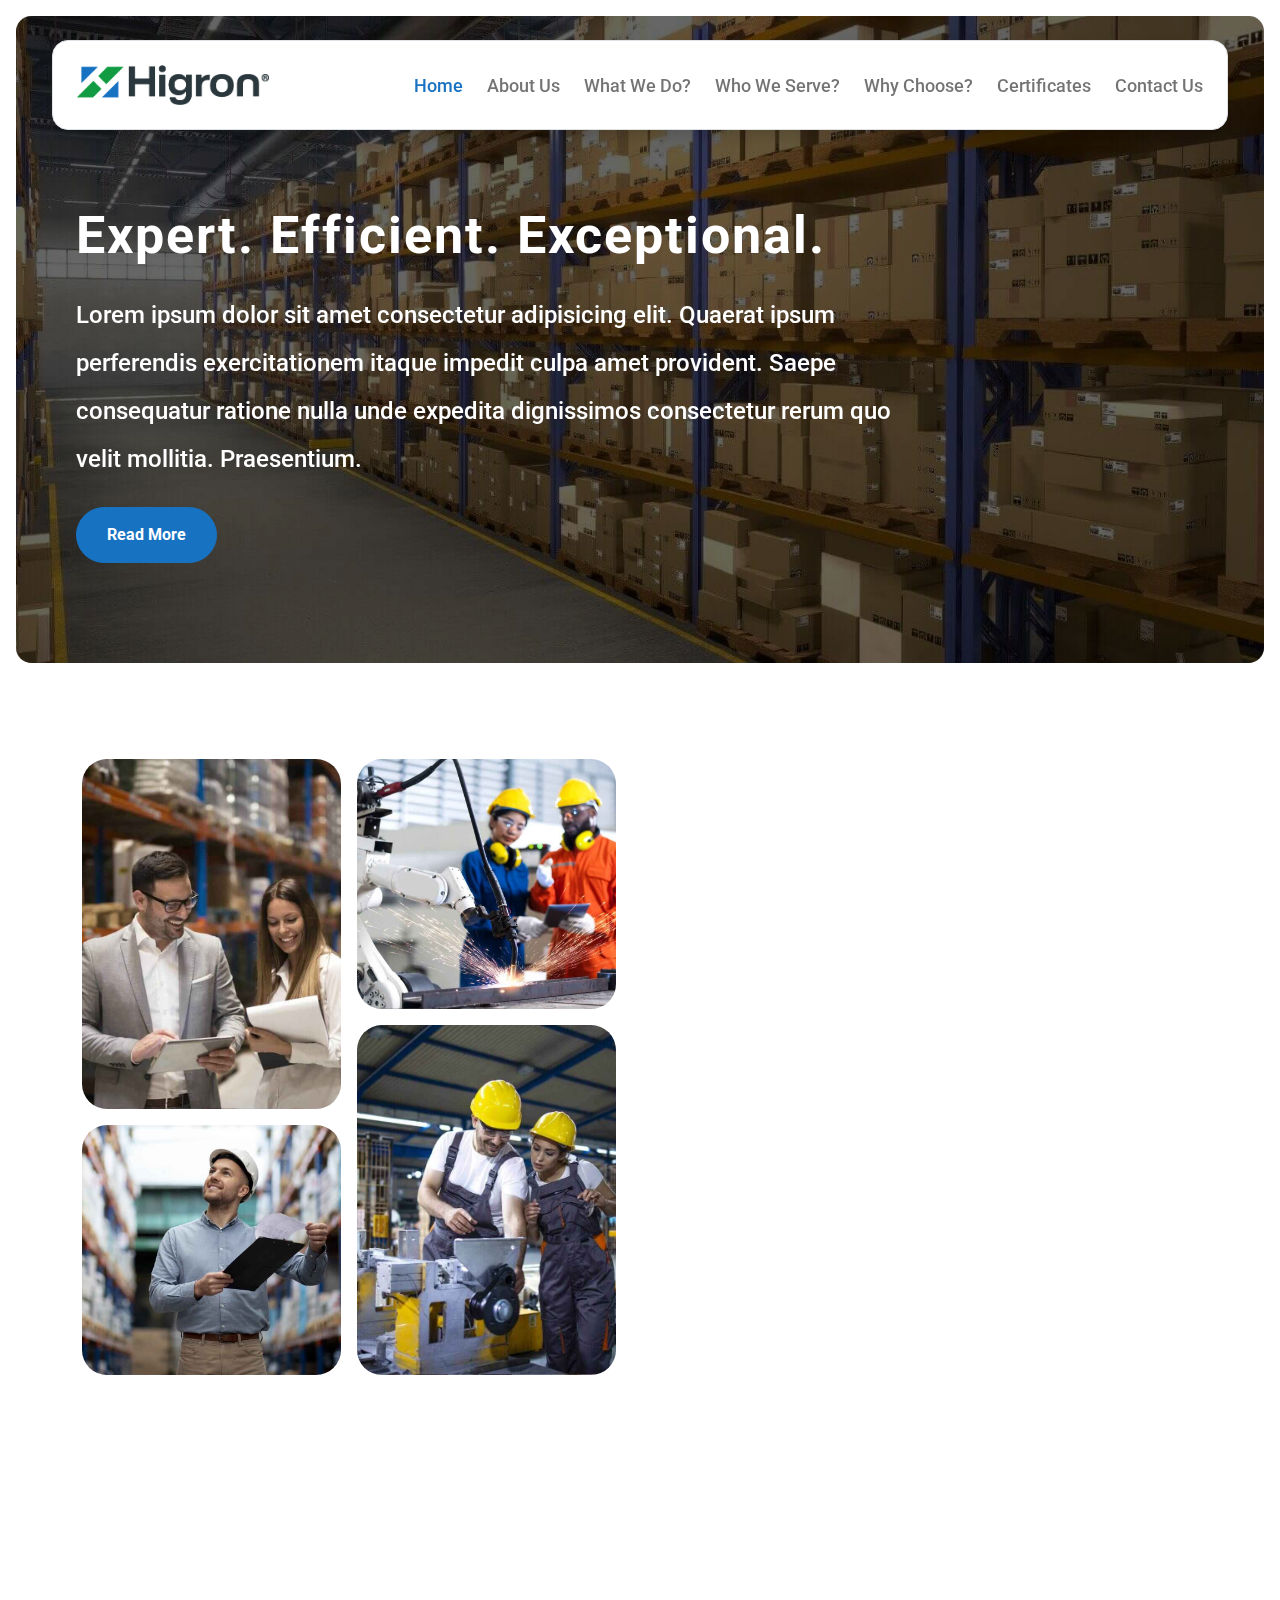
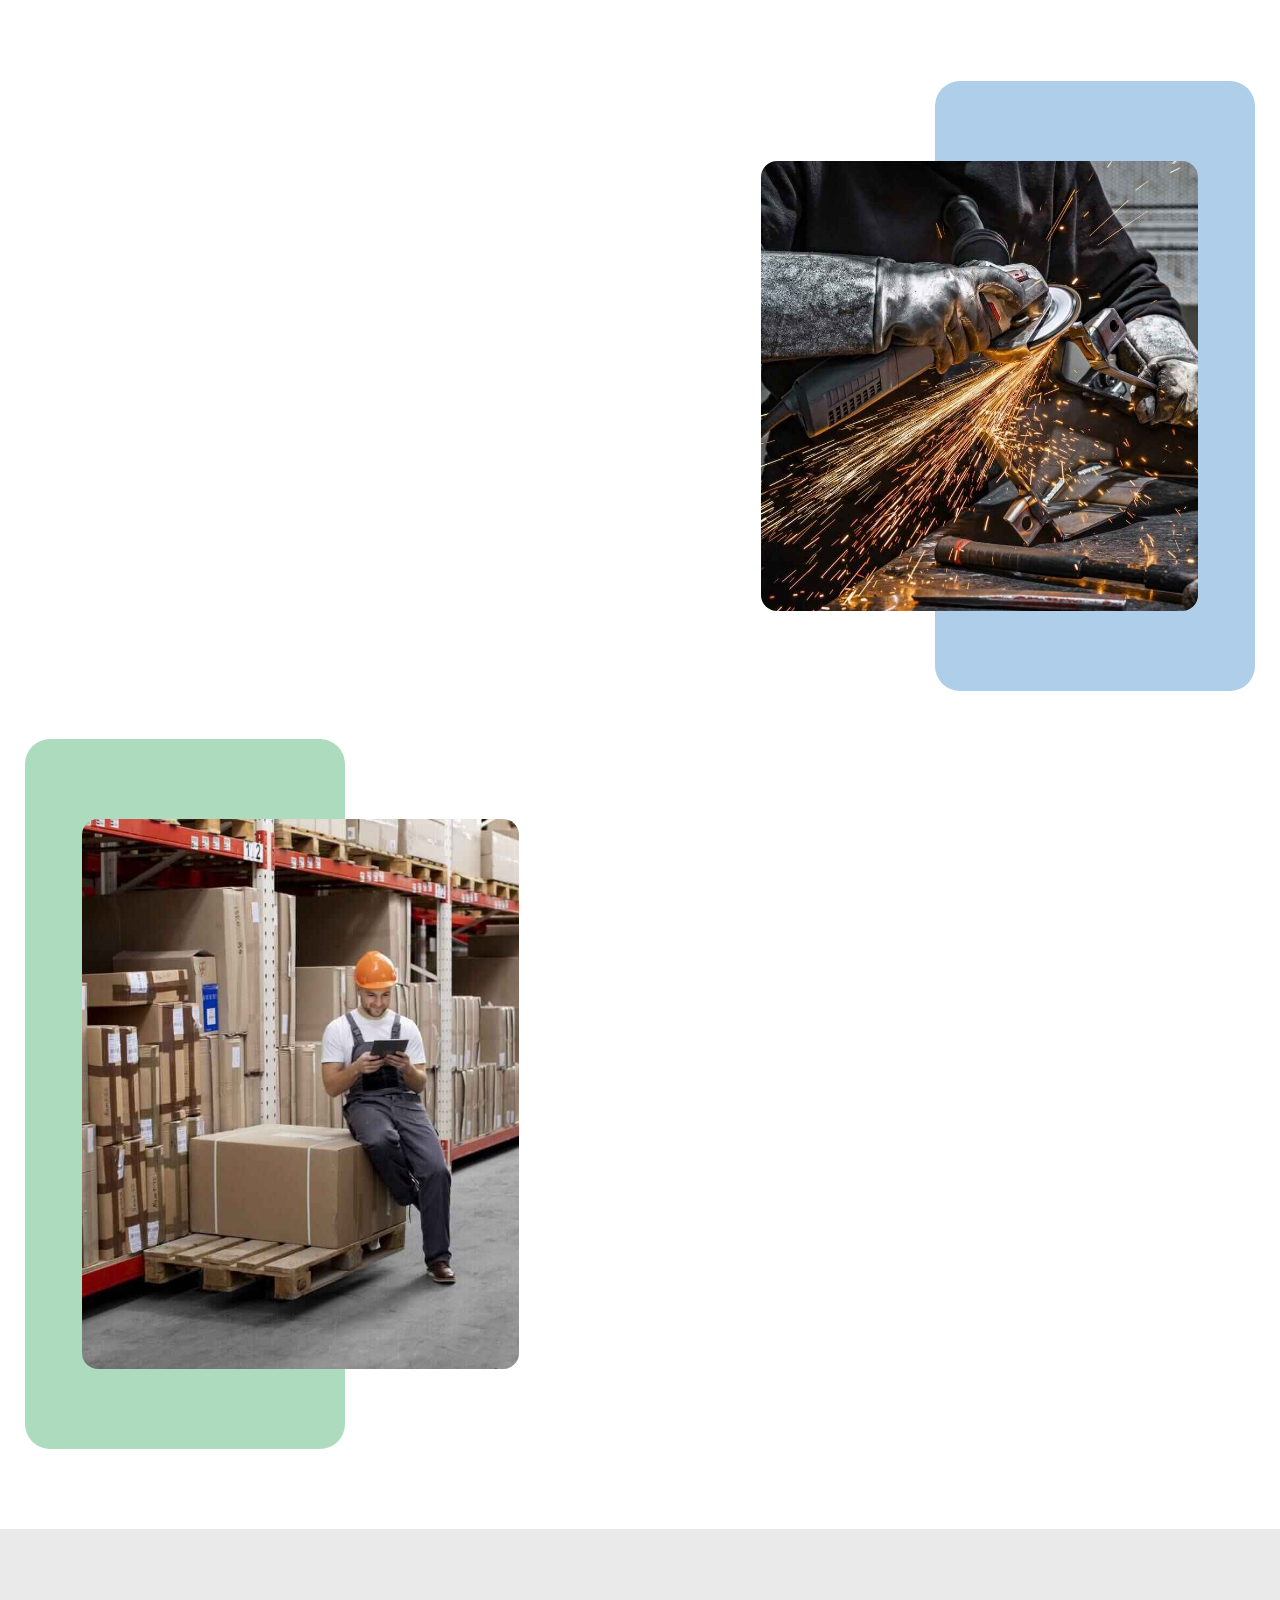
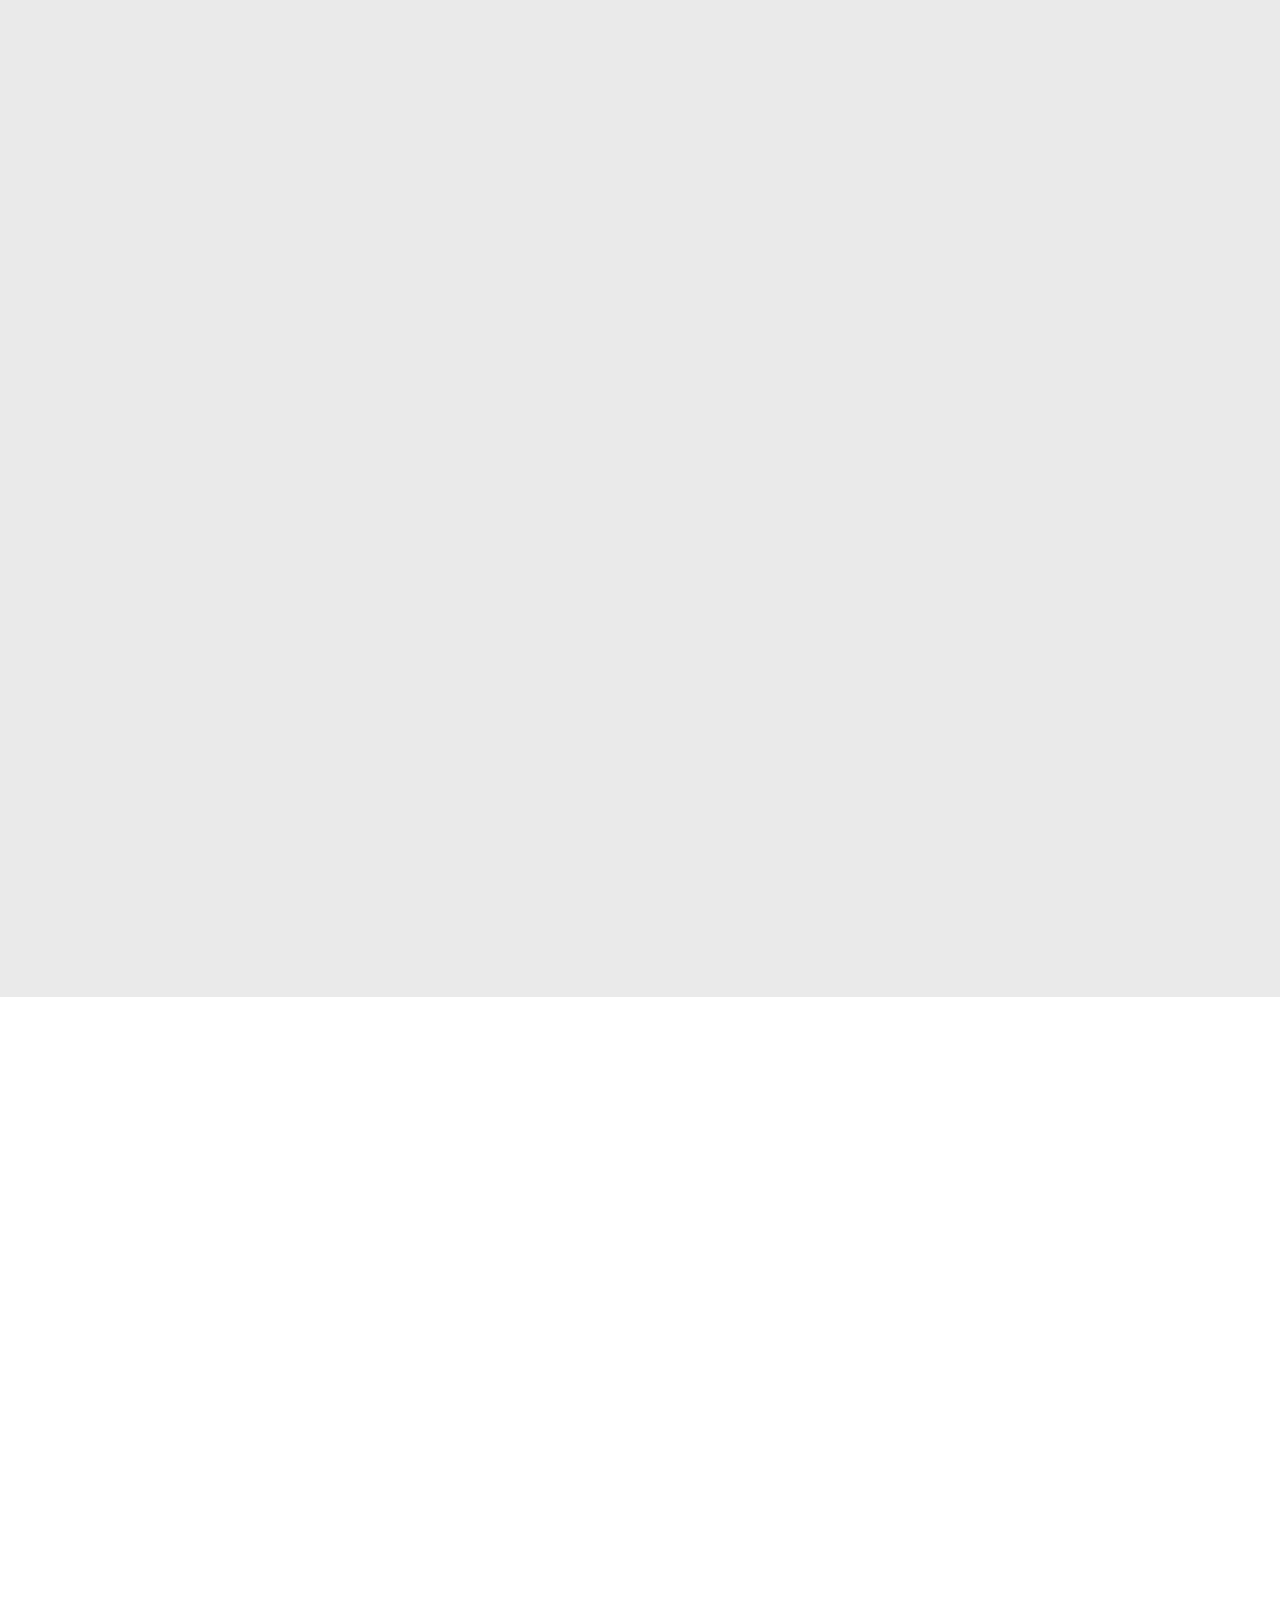
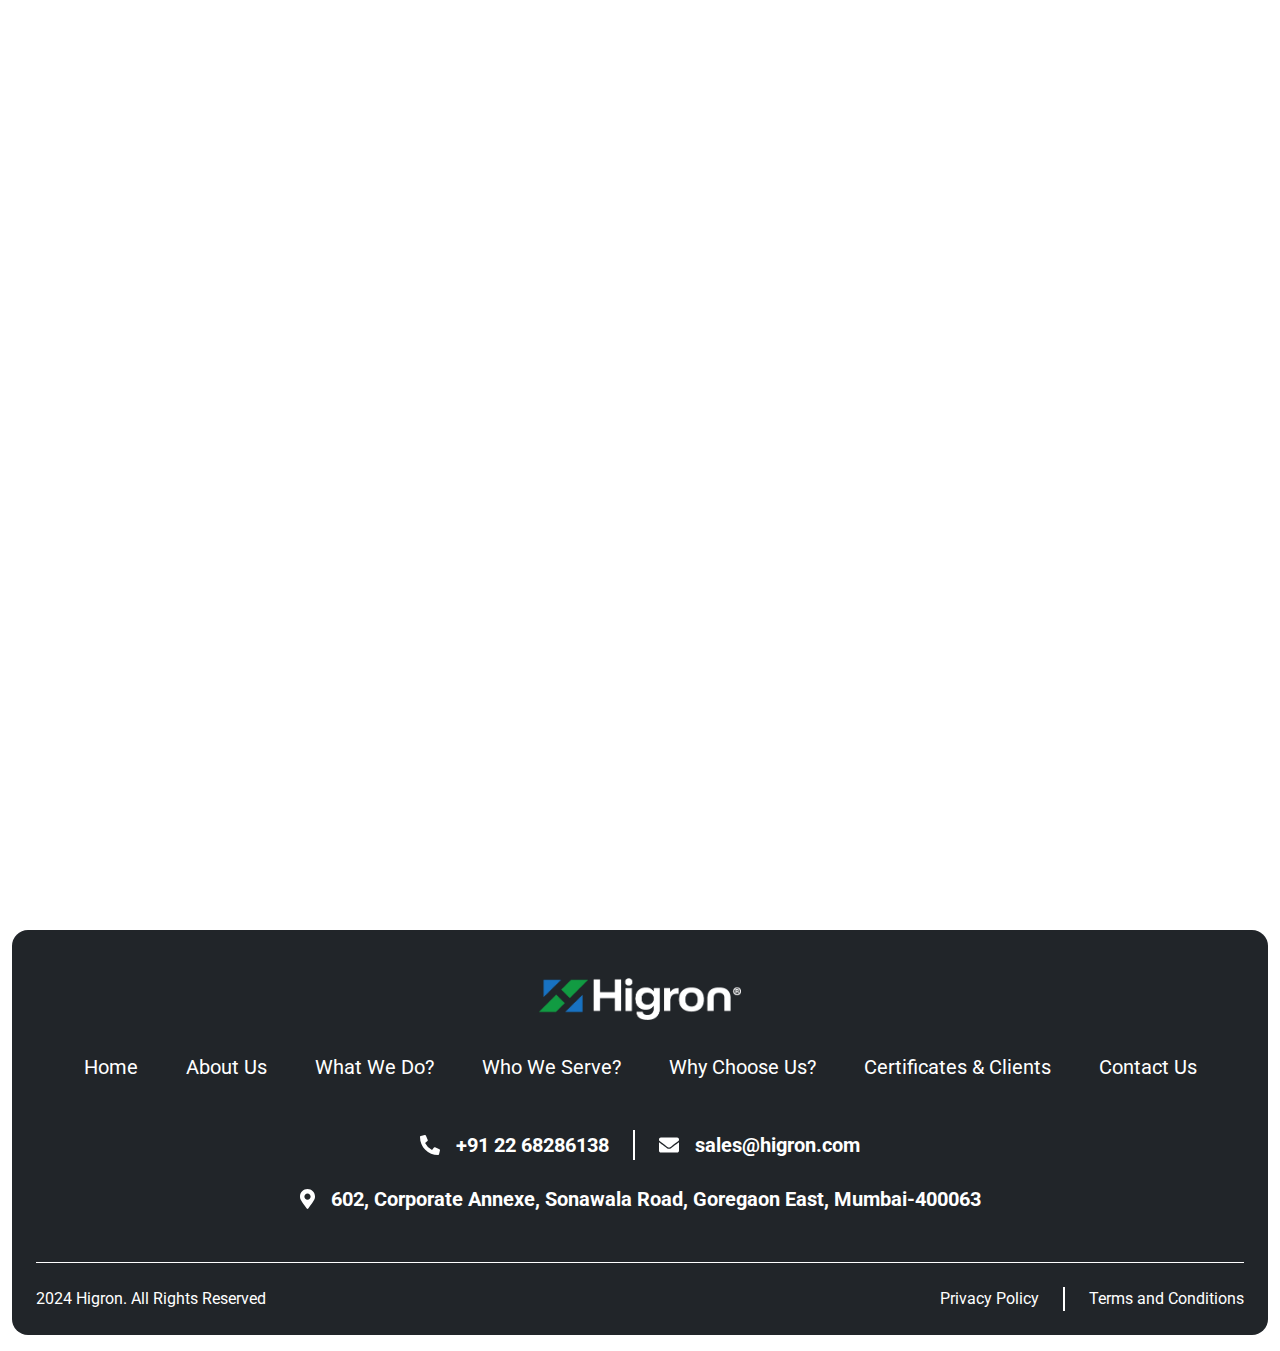
==== commit f5fa20a7: "counter section added" ====
--- a/index.html
+++ b/index.html
@@ -30,10 +30,10 @@
 </head>
 
 <body>
-    <section class="banner-height m-3 bg-overlay rounded-4" data-bg-src="./images/banner-img.jpg">
+    <section class="banner-height m-md-3 m-2 bg-overlay rounded-4" data-bg-src="./images/banner-img.jpg">
         <div class="container-fluid h-100">
             <header class="pt-sm-4 pt-3 px-sm-4 px-1" data-aos="fade-up" data-aos-duration="1000">
-                <nav class="p-3  p-lg-4 navbar navbar-expand-lg bg-white rounded-4 shadow border d-flex justify-content-between align-items-center">
+                <nav class="p-3 p-lg-4 navbar navbar-expand-lg bg-white rounded-4 shadow border d-flex justify-content-between align-items-center">
                     <a href="./index.html">
                         <img class="logo-img" src="./images/logo.png" alt="Higron Logo">
                     </a>
@@ -69,7 +69,7 @@
             </header>
             
             <header class="p-4 addHeaderClass">
-                <nav class="p-3  p-lg-4 navbar navbar-expand-lg bg-white rounded-4 shadow border d-flex justify-content-between align-items-center">
+                <nav class="p-3 p-lg-4 navbar navbar-expand-lg bg-white rounded-4 shadow border d-flex justify-content-between align-items-center">
                     <a href="./index.html">
                         <img class="logo-img" src="./images/logo.png" alt="Higron Logo">
                     </a>
@@ -137,6 +137,33 @@
                     <p class="mb-2 fs-18px">We offer a one-stop shop for the supply of Tubes, Pipes, Fittings (Metallic and non-metallic), Fasteners, and a wide range of other industrial products for various sectors including oil, gas, and petrochemical industries.</p>
                     <p class="mb-4 fs-18px">We are also the agents of PHB WESERHÜTTE, a leading technological company in the areas of material handling and mining.</p>
                     <a href="./contactus.html" class="btn btn-primary rounded-pill fw-bold">Contact Us</a>
+                </div>
+            </div>
+            <div class="pt-5">
+                <div class="bg-light p-5 rounded-4" data-aos="fade-up" data-aos-duration="2000">
+                    <div class="row g-md-5 gy-5 justify-content-center">
+                        <div class="col-md-4 col-sm-6 text-center border-lg-end-white">
+                            <div class="d-flex justify-content-center align-items-end">
+                                <h1 class="mb-0 fw-bold text-black counter" data-target="10"></h1>
+                                <h3 class="mb-0 fw-bold mb-1 fs-3 ms-1">+</h3>
+                            </div>
+                            <h5 class="mb-0 mt-1 lh-base">Years of Experience</h4>
+                        </div>
+                        <div class="col-md-4 col-sm-6 text-center border-lg-end-white">
+                            <div class="d-flex justify-content-center align-items-end">
+                                <h1 class="mb-0 fw-bold text-black counter" data-target="100"></h1>
+                                <h3 class="mb-0 fw-bold mb-1 fs-3 ms-1">+</h3>
+                            </div>
+                            <h5 class="mb-0 mt-1 lh-base">Products Manufactured</h4>
+                        </div>
+                        <div class="col-md-4 col-sm-6 text-center">
+                            <div class="d-flex justify-content-center align-items-end">
+                                <h1 class="mb-0 fw-bold text-black counter" data-target="100"></h1>
+                                <h3 class="mb-0 fw-bold mb-1 fs-3 ms-1">%</h3>
+                            </div>
+                            <h5 class="mb-0 mt-1 lh-base">Best & Service Quality</h4>
+                        </div>
+                    </div>
                 </div>
             </div>
         </div>
--- a/css/style.css
+++ b/css/style.css
@@ -417,3 +417,7 @@
   padding: 15px 30px;
   font-size: 16px;
 }
+
+.border-lg-end-white {
+  border-right: 3px solid #fff;
+}--- a/css/responsive.css
+++ b/css/responsive.css
@@ -17,6 +17,10 @@
 @media screen and (max-width: 767px) {
     .w-lg-50 {
         width: 100%;
+    }
+
+    .border-lg-end-white {
+      border-right: 3px solid transparent !important;
     }
 }
 
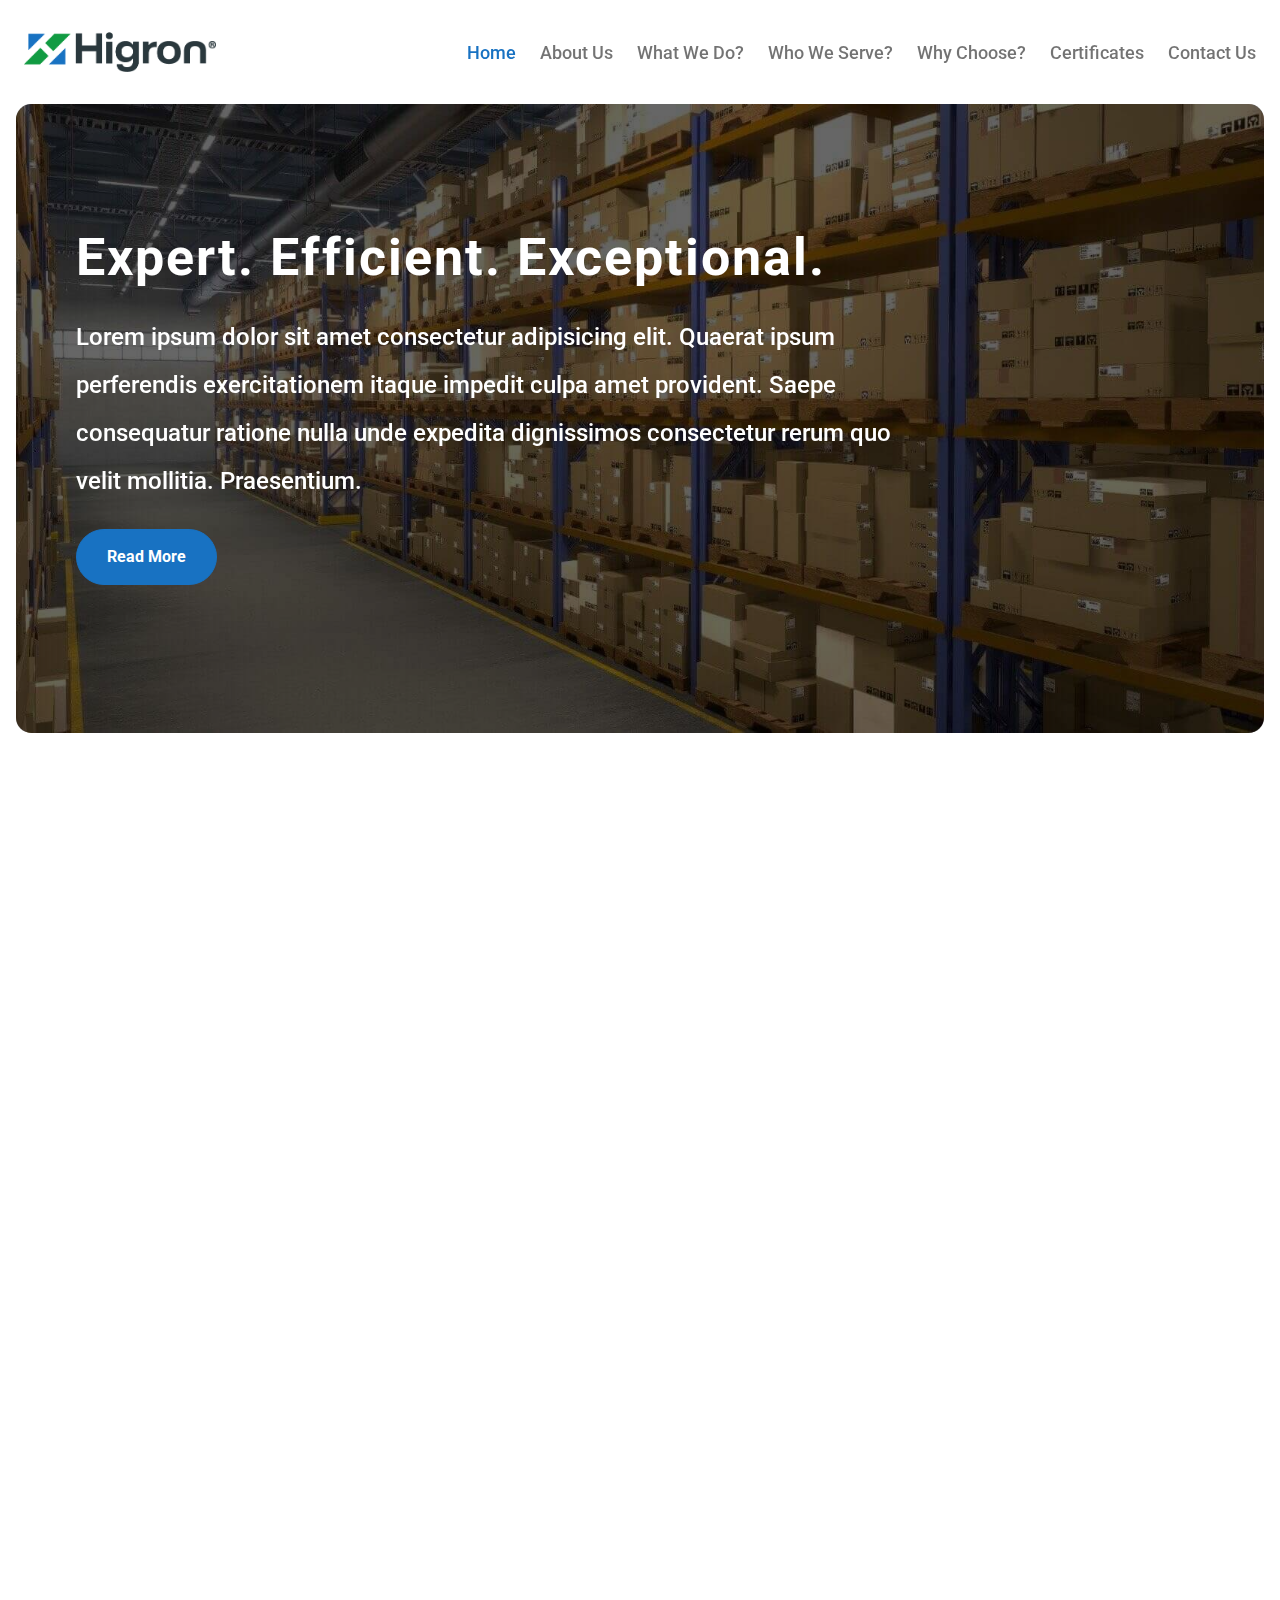
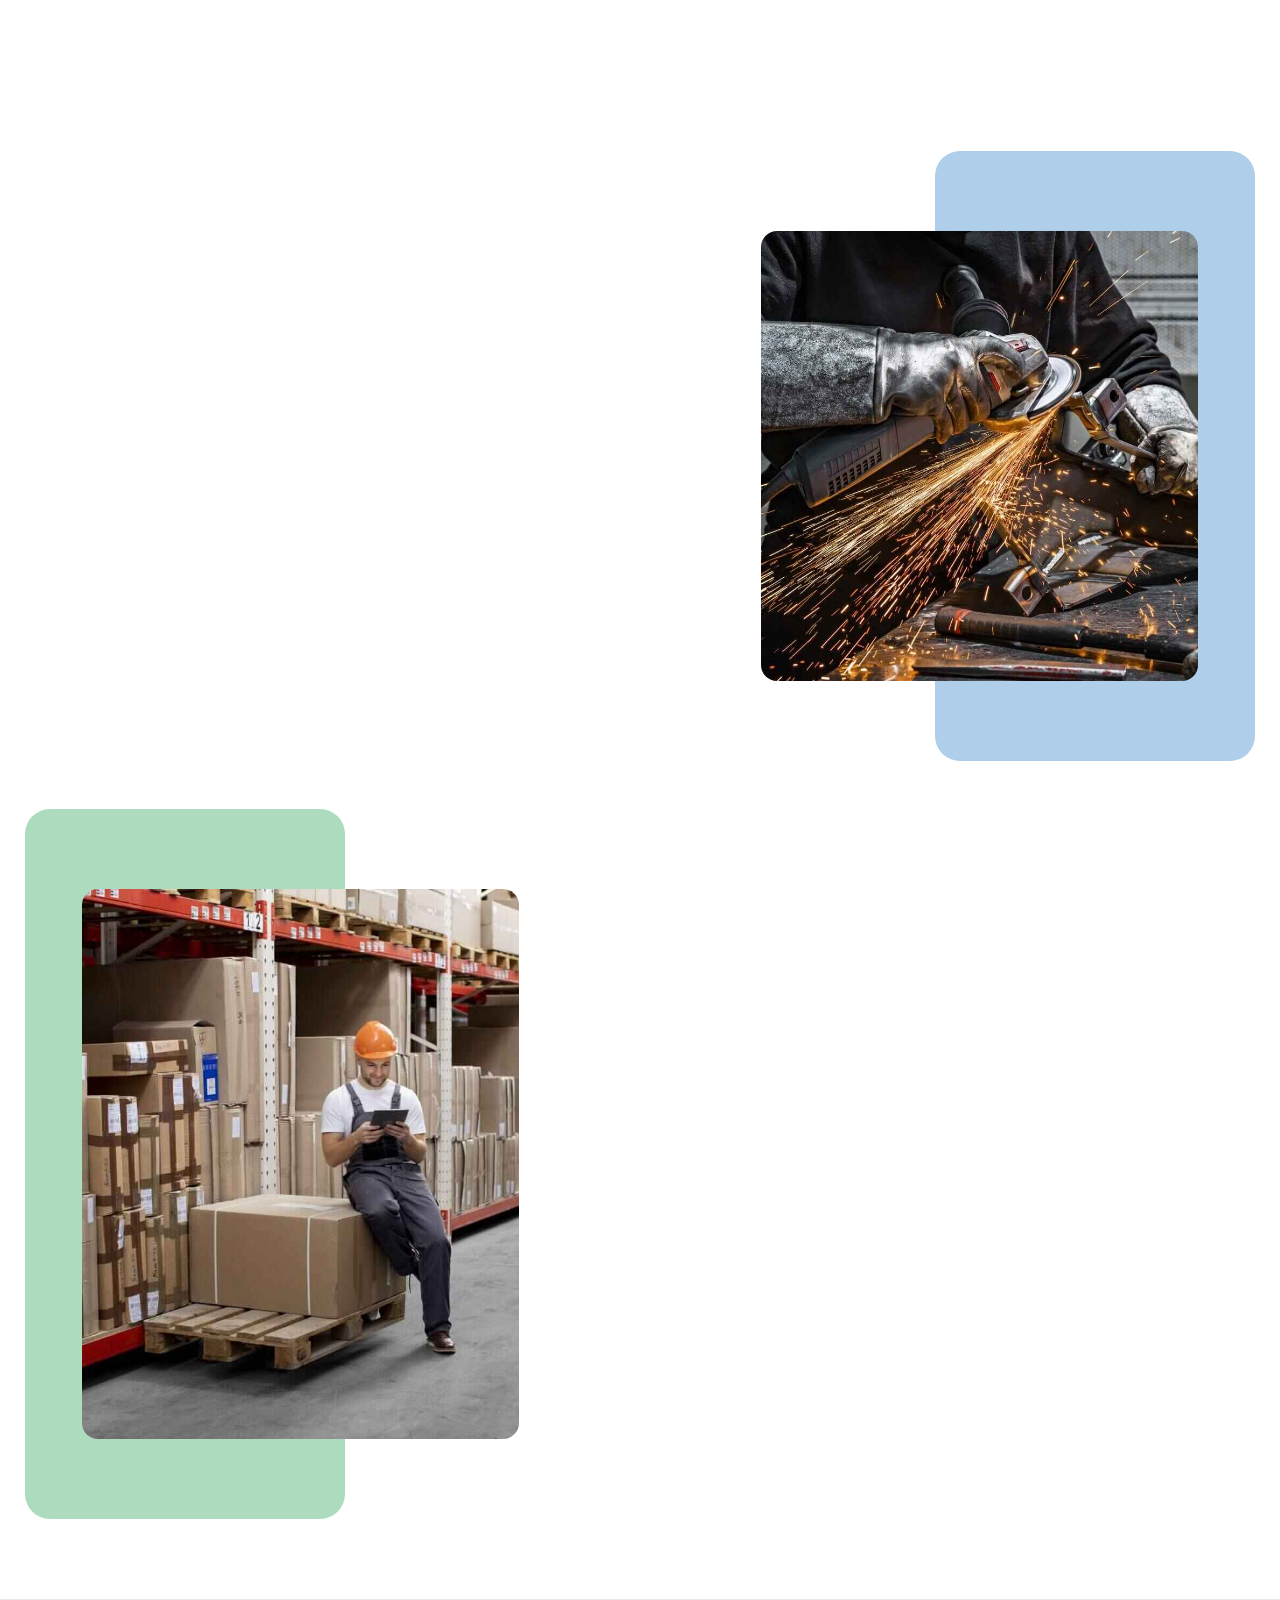
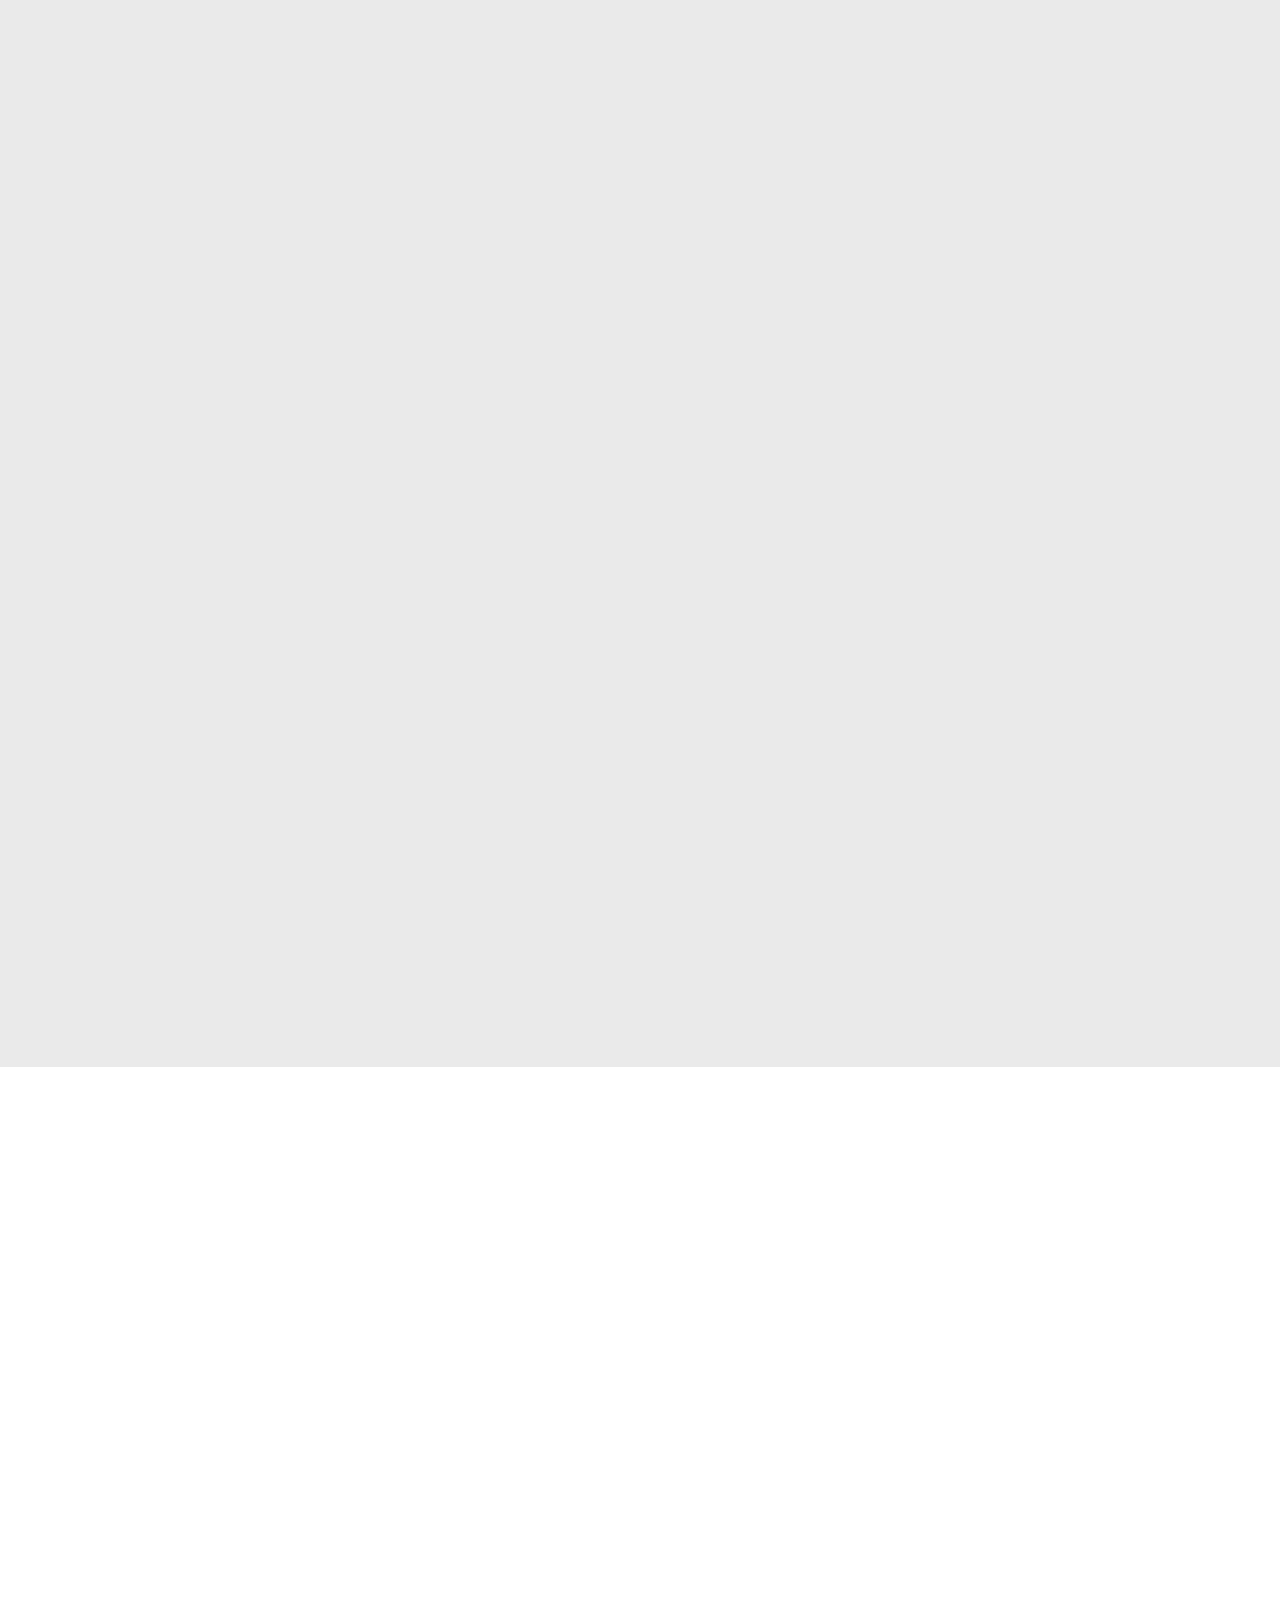
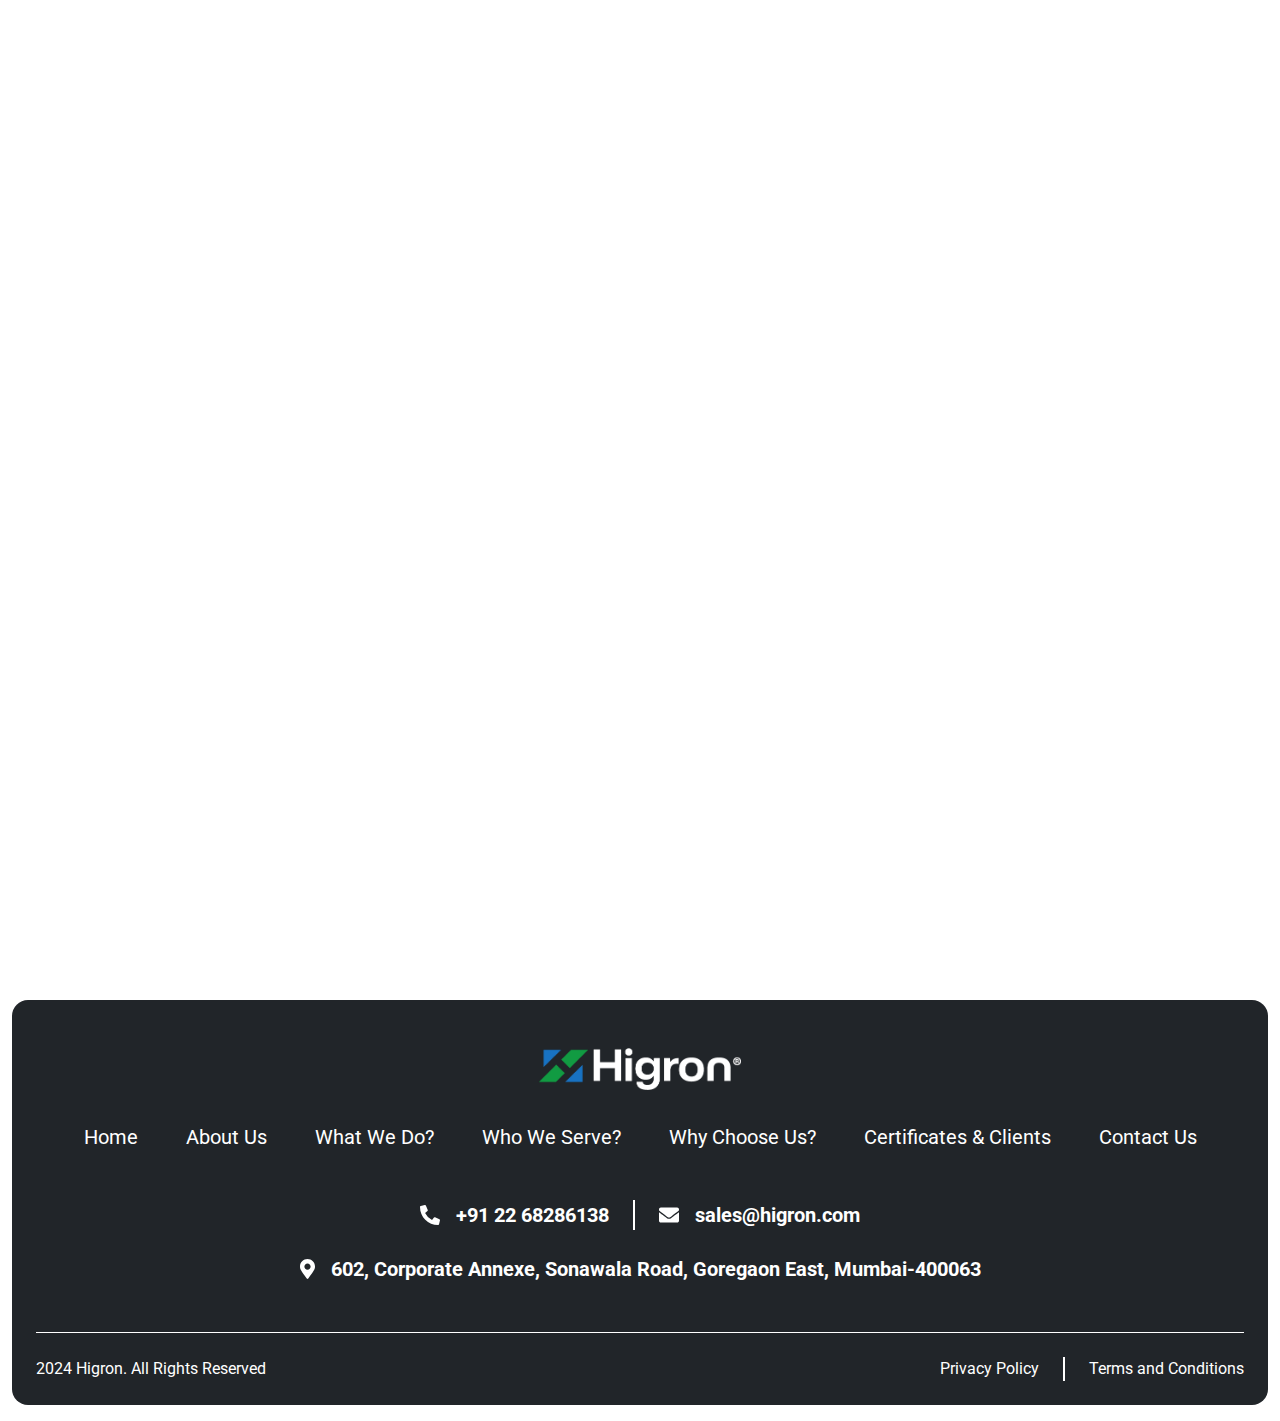
==== commit 80d46ced: "menu changes" ====
--- a/index.html
+++ b/index.html
@@ -30,79 +30,80 @@
 </head>
 
 <body>
+    <header class="pt-sm-4 pt-3 px-sm-4 px-1 mb-4" data-aos="fade-up" data-aos-duration="1000">
+        <nav class="align-items-center d-flex justify-content-between navbar navbar-expand-lg">
+            <a href="./index.html">
+                <img class="logo-img" src="./images/logo.png" alt="Higron Logo">
+            </a>
+            <button class="navbar-toggler p-0 border-0" type="button" data-bs-toggle="collapse" data-bs-target="#navbarNavDropdown" aria-controls="navbarNavDropdown" aria-expanded="false" aria-label="Toggle navigation">
+                <span class="navbar-toggler-icon"></span>
+            </button>
+            <div class="collapse navbar-collapse justify-content-end" id="navbarNavDropdown">
+                <ul class="navbar-nav gap-xl-4 gap-lg-3">
+                    <li class="nav-item mt-lg-0 mt-4 mb-lg-0 mb-2">
+                        <a class="nav-link p-0 active" aria-current="page" href="./index.html">Home</a>
+                    </li>
+                    <li class="nav-item my-lg-0 my-2">
+                        <a class="nav-link p-0" href="./index.html#about-section">About Us</a>
+                    </li>
+                    <li class="nav-item my-lg-0 my-2">
+                        <a class="nav-link p-0" href="./index.html#whatwe-section">What We Do?</a>
+                    </li>
+                    <li class="nav-item my-lg-0 my-2">
+                        <a class="nav-link p-0" href="./index.html#whowe-section">Who We Serve?</a>
+                    </li>
+                    <li class="nav-item my-lg-0 my-2">
+                        <a class="nav-link p-0" href="./index.html#whychoose-section">Why Choose?</a>
+                    </li>
+                    <li class="nav-item my-lg-0 my-2">
+                        <a class="nav-link p-0" href="./index.html#certificate-section">Certificates</a>
+                    </li>
+                    <li class="nav-item my-lg-0 my-2">
+                        <a class="nav-link p-0" href="./contactus.html">Contact Us</a>
+                    </li>
+                </ul>
+            </div>
+        </nav>
+    </header>
+    
+    <header class="p-4 addHeaderClass">
+        <nav class="p-3 p-lg-4 navbar navbar-expand-lg bg-white rounded-4 shadow border d-flex justify-content-between align-items-center">
+            <a href="./index.html">
+                <img class="logo-img" src="./images/logo.png" alt="Higron Logo">
+            </a>
+            <button class="navbar-toggler p-0 border-0" type="button" data-bs-toggle="collapse" data-bs-target="#navbarNavSticky" aria-controls="navbarNavSticky" aria-expanded="false" aria-label="Toggle navigation">
+                <span class="navbar-toggler-icon"></span>
+            </button>
+            <div class="collapse navbar-collapse justify-content-end" id="navbarNavSticky">
+                <ul id="higron-menu" class="navbar-nav gap-xl-4 gap-lg-3 gap-md-2">
+                    <li class="nav-item mt-lg-0 mt-4 mb-lg-0 mb-2">
+                        <a class="nav-link p-0 active" aria-current="page" href="./index.html">Home</a>
+                    </li>
+                    <li class="nav-item my-lg-0 my-2">
+                        <a class="nav-link p-0" href="./index.html#about-section">About Us</a>
+                    </li>
+                    <li class="nav-item my-lg-0 my-2">
+                        <a class="nav-link p-0" href="./index.html#whatwe-section">What We Do?</a>
+                    </li>
+                    <li class="nav-item my-lg-0 my-2">
+                        <a class="nav-link p-0" href="./index.html#whowe-section">Who We Serve?</a>
+                    </li>
+                    <li class="nav-item my-lg-0 my-2">
+                        <a class="nav-link p-0" href="./index.html#whychoose-section">Why Choose?</a>
+                    </li>
+                    <li class="nav-item my-lg-0 my-2">
+                        <a class="nav-link p-0" href="./index.html#certificate-section">Certificates</a>
+                    </li>
+                    <li class="nav-item my-lg-0 my-2">
+                        <a class="nav-link p-0" href="./contactus.html">Contact Us</a>
+                    </li>
+                </ul>
+            </div>
+        </nav>
+    </header>
+    
     <section class="banner-height m-md-3 m-2 bg-overlay rounded-4" data-bg-src="./images/banner-img.jpg">
-        <div class="container-fluid h-100">
-            <header class="pt-sm-4 pt-3 px-sm-4 px-1" data-aos="fade-up" data-aos-duration="1000">
-                <nav class="p-3 p-lg-4 navbar navbar-expand-lg bg-white rounded-4 shadow border d-flex justify-content-between align-items-center">
-                    <a href="./index.html">
-                        <img class="logo-img" src="./images/logo.png" alt="Higron Logo">
-                    </a>
-                    <button class="navbar-toggler p-0 border-0" type="button" data-bs-toggle="collapse" data-bs-target="#navbarNavDropdown" aria-controls="navbarNavDropdown" aria-expanded="false" aria-label="Toggle navigation">
-                        <span class="navbar-toggler-icon"></span>
-                    </button>
-                    <div class="collapse navbar-collapse justify-content-end" id="navbarNavDropdown">
-                        <ul class="navbar-nav gap-xl-4 gap-lg-3">
-                            <li class="nav-item mt-lg-0 mt-4 mb-lg-0 mb-2">
-                                <a class="nav-link p-0 active" aria-current="page" href="./index.html">Home</a>
-                            </li>
-                            <li class="nav-item my-lg-0 my-2">
-                                <a class="nav-link p-0" href="./index.html#about-section">About Us</a>
-                            </li>
-                            <li class="nav-item my-lg-0 my-2">
-                                <a class="nav-link p-0" href="./index.html#whatwe-section">What We Do?</a>
-                            </li>
-                            <li class="nav-item my-lg-0 my-2">
-                                <a class="nav-link p-0" href="./index.html#whowe-section">Who We Serve?</a>
-                            </li>
-                            <li class="nav-item my-lg-0 my-2">
-                                <a class="nav-link p-0" href="./index.html#whychoose-section">Why Choose?</a>
-                            </li>
-                            <li class="nav-item my-lg-0 my-2">
-                                <a class="nav-link p-0" href="./index.html#certificate-section">Certificates</a>
-                            </li>
-                            <li class="nav-item my-lg-0 my-2">
-                                <a class="nav-link p-0" href="./contactus.html">Contact Us</a>
-                            </li>
-                        </ul>
-                    </div>
-                </nav>
-            </header>
-            
-            <header class="p-4 addHeaderClass">
-                <nav class="p-3 p-lg-4 navbar navbar-expand-lg bg-white rounded-4 shadow border d-flex justify-content-between align-items-center">
-                    <a href="./index.html">
-                        <img class="logo-img" src="./images/logo.png" alt="Higron Logo">
-                    </a>
-                    <button class="navbar-toggler p-0 border-0" type="button" data-bs-toggle="collapse" data-bs-target="#navbarNavSticky" aria-controls="navbarNavSticky" aria-expanded="false" aria-label="Toggle navigation">
-                        <span class="navbar-toggler-icon"></span>
-                    </button>
-                    <div class="collapse navbar-collapse justify-content-end" id="navbarNavSticky">
-                        <ul id="higron-menu" class="navbar-nav gap-xl-4 gap-lg-3 gap-md-2">
-                            <li class="nav-item mt-lg-0 mt-4 mb-lg-0 mb-2">
-                                <a class="nav-link p-0 active" aria-current="page" href="./index.html">Home</a>
-                            </li>
-                            <li class="nav-item my-lg-0 my-2">
-                                <a class="nav-link p-0" href="./index.html#about-section">About Us</a>
-                            </li>
-                            <li class="nav-item my-lg-0 my-2">
-                                <a class="nav-link p-0" href="./index.html#whatwe-section">What We Do?</a>
-                            </li>
-                            <li class="nav-item my-lg-0 my-2">
-                                <a class="nav-link p-0" href="./index.html#whowe-section">Who We Serve?</a>
-                            </li>
-                            <li class="nav-item my-lg-0 my-2">
-                                <a class="nav-link p-0" href="./index.html#whychoose-section">Why Choose?</a>
-                            </li>
-                            <li class="nav-item my-lg-0 my-2">
-                                <a class="nav-link p-0" href="./index.html#certificate-section">Certificates</a>
-                            </li>
-                            <li class="nav-item my-lg-0 my-2">
-                                <a class="nav-link p-0" href="./contactus.html">Contact Us</a>
-                            </li>
-                        </ul>
-                    </div>
-                </nav>
-            </header>
+        <div class="container-fluid h-100 py-lg-5">
             <div class="d-flex flex-column justify-content-center banner-padding">
                 <div class="container-fluid px-lg-5 px-md-4 px-sm-3 p-0 z-9 position-relative">
                     <div class="w-lg-75">
